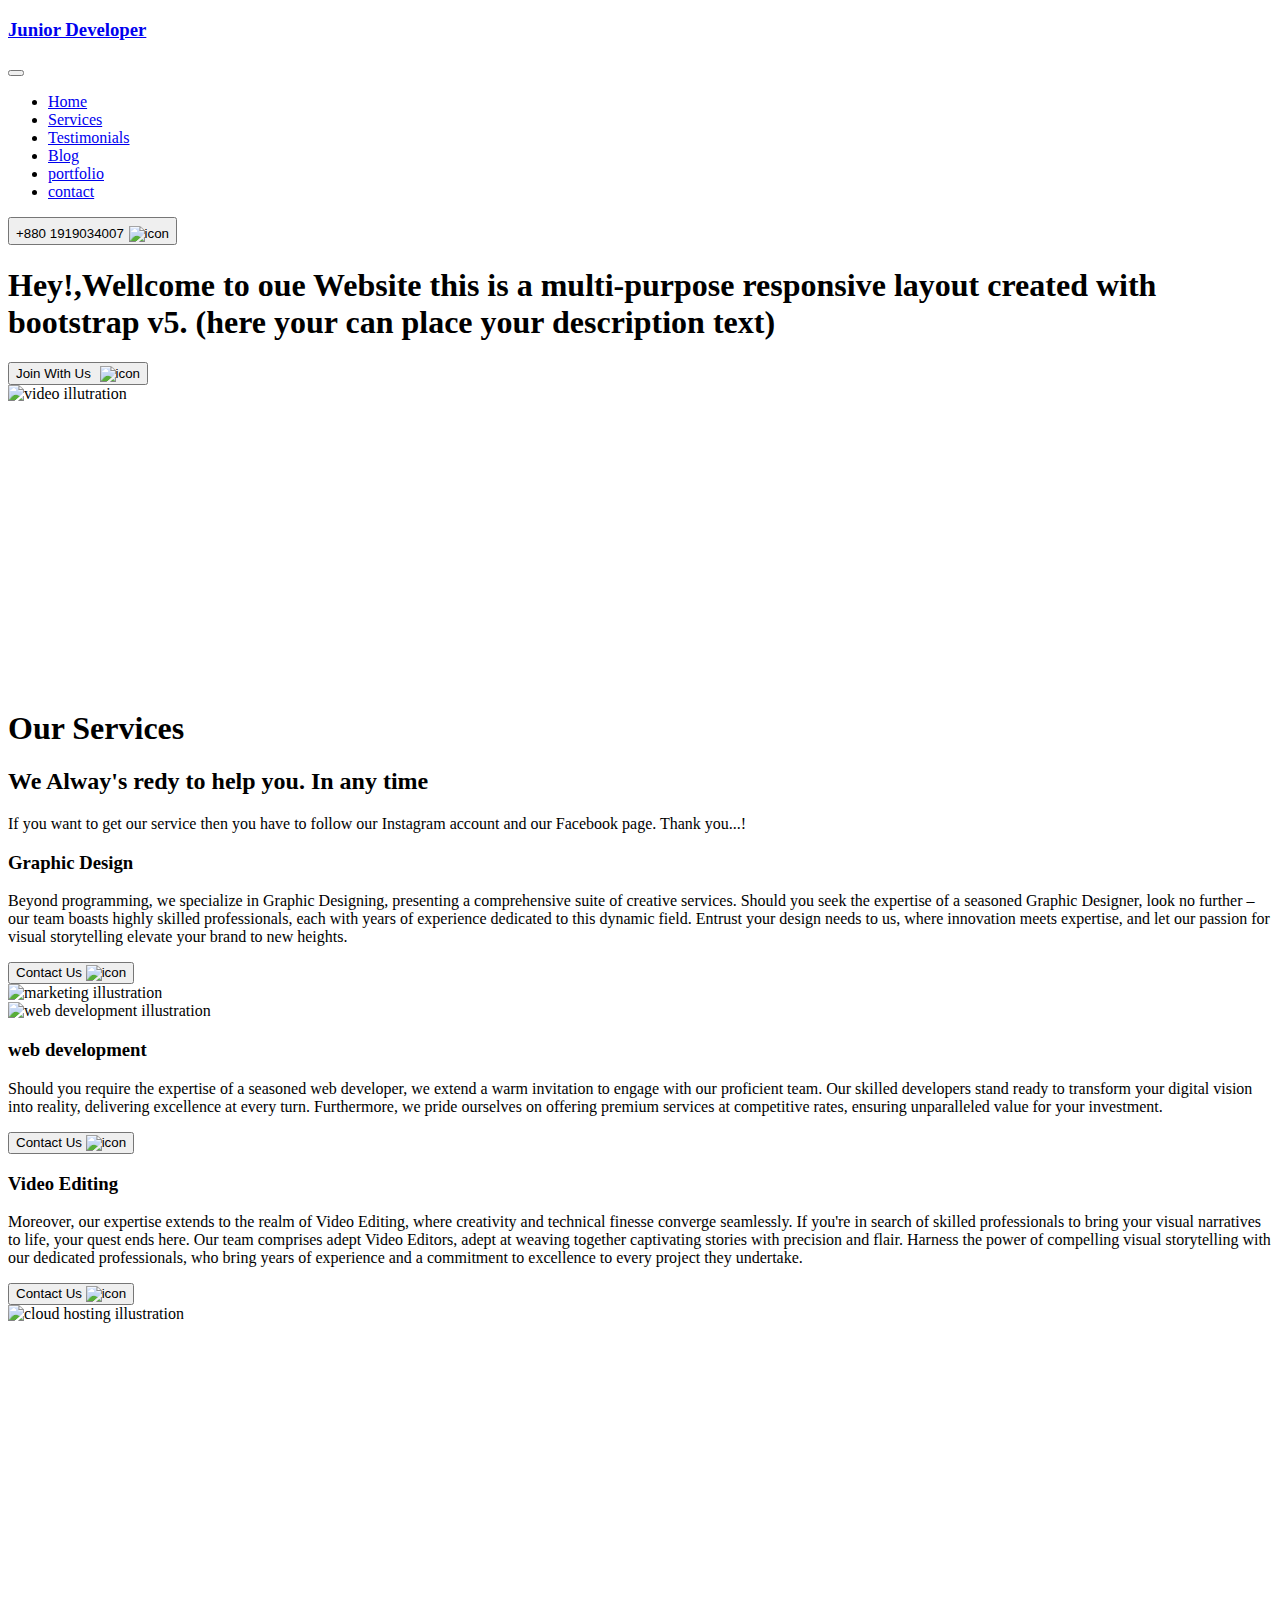
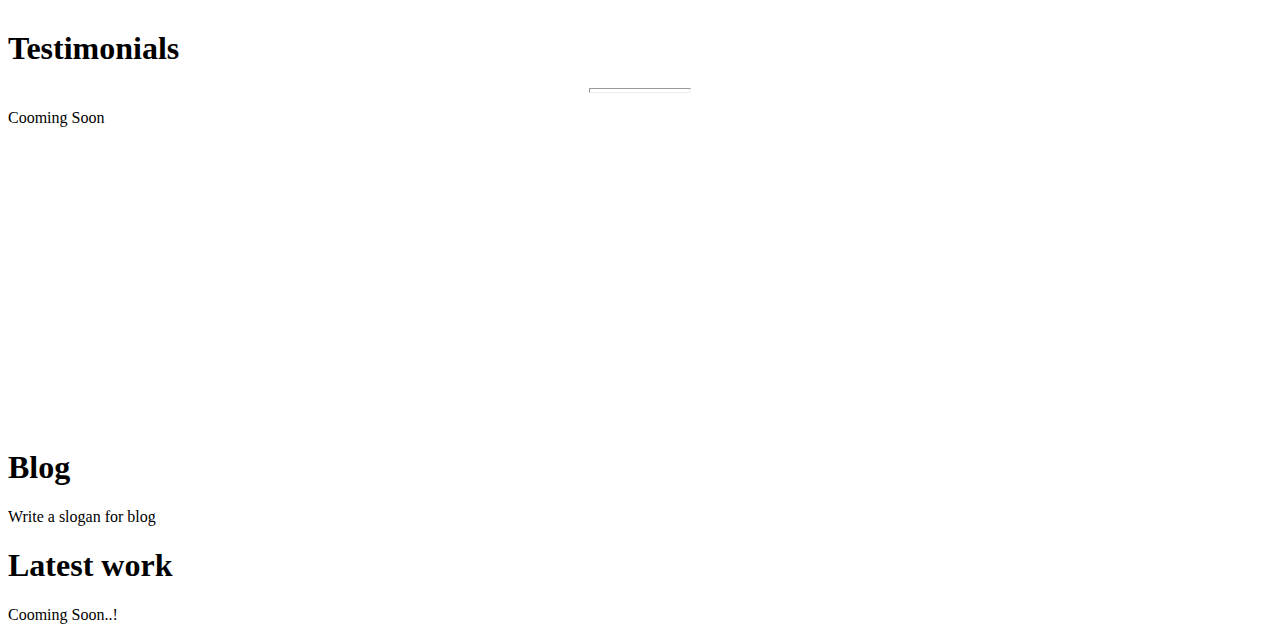
==== index.html @ 0f26d5fa "added index.html" ====
<!DOCTYPE html>
<html lang="en">
<head>
    <meta charset="UTF-8">
    <meta http-equiv="X-UA-Compatible" content="IE=edge">
    <meta name="viewport" content="width=device-width, initial-scale=1">
    <title>Junior Developer</title>
    <link rel="stylesheet" href="style.css">
</head>
<body>
<nav class="navbar navbar-expand-lg navbar-dark menu shadow fixed-top">
    <div class="container">
      <a class="navbar-brand" href="">
        <a class="navbar-brand" href="#">
          <h3>Junior Developer</h3>
      </a>
      
      </a>
      <button class="navbar-toggler" type="button" data-bs-toggle="collapse" data-bs-target="#navbarNav" aria-controls="navbarNav" aria-expanded="false" aria-label="Toggle navigation">
        <span class="navbar-toggler-icon"></span>
      </button>
      <div class="collapse navbar-collapse justify-content-end" id="navbarNav">
        <ul class="navbar-nav">
          <li class="nav-item"><a class="nav-link active" aria-current="page" href="index.html">Home</a></li>
          <li class="nav-item"><a class="nav-link" href="#services">Services</a></li>
          <li class="nav-item"><a class="nav-link" href="#testimonials">Testimonials</a></li>
          <li class="nav-item"><a class="nav-link" href="#blog">Blog</a></li>
          <li class="nav-item"><a class="nav-link" href="#portfolio">portfolio</a></li>
          <li class="nav-item"><a class="nav-link" href="contact.html">contact</a>
          </li>
        </ul>
        <button type="button" class="rounded-pill btn-rounded" onclick="window.location.href = 'tel:+8801919034007';">
          +880 1919034007
          <span>
              <img src="phone.png" alt="icon" style="width: 28px; height: 30px; margin-left: 1px; padding-top: 6px;">
          </span>
      </button>
      
        
      </div>
    </div>
  </nav>

<section id="home" class="intro-section">
  <div class="container">
    <div class="row align-items-center text-white">
      <!-- START THE CONTENT FOR THE INTRO  -->
      <div class="col-md-6 intros text-start">
        <h1 class="display-2">
          <span class="display-2--intro">Hey!,Wellcome to oue Website</span>
          <span class="display-2--description lh-base">
            this is a multi-purpose responsive layout created with bootstrap v5. 
            (here your can place your description text)
          </span>
        </h1>
        <button type="button" class="rounded-pill btn-rounded" onclick="window.open('https://www.facebook.com/groups/juniordev', '_blank');">Join With Us
          <span>
              <img src="right arrow.png" alt="icon" style="width: 20px; height: 40px; margin-left: 5px; padding-top: 1px;">
          </span>
      </button>
      
      

      </div>




      <!--Home Page Image -->
      <div class="col-md-6 intros text-end">
        
          <img src="intro-section-illustration.png" alt="video illutration" class="img-fluid">
          <a href="#" class="glightbox position-absolute top-50 start-50 translate-middle">
            <span>
              <i class="fas fa-play-circle"></i>
            </span>
          </a>
        </div>
      </div>
    </div>
    <!-- Home Image code end-->








    <!-- Home Under Image Design-->
    <svg xmlns="http://www.w3.org/2000/svg" viewBox="0 0 1440 320"><path fill="#ffffff" fill-opacity="1" d="M0,160L48,176C96,192,192,224,288,208C384,192,480,128,576,133.3C672,139,768,213,864,202.7C960,192,1056,96,1152,74.7C1248,53,1344,107,1392,133.3L1440,160L1440,320L1392,320C1344,320,1248,320,1152,320C1056,320,960,320,864,320C768,320,672,320,576,320C480,320,384,320,288,320C192,320,96,320,48,320L0,320Z"></path></svg>
  </section>
    <!-- Home Under Image Design close-->
  






  

<!--services start-->
<section id="services" class="services">
  <div class="container">
    <div class="row text-center">
      <h1 class="display-3 fw-bold">Our Services</h1>
      <div class="heading-line mb-1"></div>
    </div>







  <!-- START Service option first message codes  -->
    <div class="row pt-2 pb-2 mt-0 mb-3">
      <div class="col-md-6 border-right">
        <div class="bg-white p-3">
          <h2 class="fw-bold text-capitalize text-center">
            We Alway's redy to help you. In any time
          </h2>
        </div>
      </div>
      <div class="col-md-6">
        <div class="bg-white p-4 text-start">
          <p class="fw-light">
            If you want to get our service then you have to follow our Instagram account and our Facebook page. 
            Thank you...!
          </p>
        </div>
      </div>
    </div>
  </div>
  <!-- Colse Service option first message codes  -->







  
  <!-- START THE CONTENT FOR THE SERVICES  -->
  <div class="container">
    <!-- START THE MARKETING CONTENT  -->
    <div class="row">
      <div class="col-lg-6 col-md-6 col-sm-12 col-xs-12 services mt-4">
        <div class="services__content">
          <div class="icon d-block fas fa-paper-plane"></div>
          <h3 class="display-3--title mt-1">Graphic Design</h3>
          <p class="lh-lg">
            Beyond programming, we specialize in Graphic Designing, presenting a comprehensive suite of creative services. Should you seek the expertise of a seasoned Graphic Designer, look no further – our team boasts highly skilled professionals, each with years of experience dedicated to this dynamic field. Entrust your design needs to us, where innovation meets expertise, and let our passion for visual storytelling elevate your brand to new heights.
          </p>
          <button type="button" class="rounded-pill btn-rounded border-primary" onclick="window.open('https://www.facebook.com/itzkritiofc', '_blank');">Contact Us
            <span><i class="fas fa-arrow-right"></i></span>
            <span>
              <img src="fblogo-removebg-preview.png" alt="icon" style="width: 40px; height: 40px; margin-left: -0px; 
              padding-top: 0px;">
          </span>
        </button>
        
        </div>
      </div>
      <div class="col-lg-6 col-md-6 col-sm-12 col-xs-12 services mt-4 text-end">
        <div class="services__pic">
          <img src="service-1.jpg" alt="marketing illustration" class="img-fluid">
        </div>
      </div>
    </div>
    <!-- START THE WEB DEVELOPMENT CONTENT  -->
    <div class="row">
      <div class="col-lg-6 col-md-6 col-sm-12 col-xs-12 services mt-4 text-start">
        <div class="services__pic">
          <img src="service-2.jpg" alt="web development illustration" class="img-fluid">
        </div>
      </div>
      <div class="col-lg-6 col-md-6 col-sm-12 col-xs-12 services mt-4">
        <div class="services__content">
          <div class="icon d-block fas fa-code"></div>
          <h3 class="display-3--title mt-1">web development</h3>
          <p class="lh-lg">
            Should you require the expertise of a seasoned web developer, we extend a warm invitation to engage with our proficient team. Our skilled developers stand ready to transform your digital vision into reality, delivering excellence at every turn. Furthermore, we pride ourselves on offering premium services at competitive rates, ensuring unparalleled value for your investment.
          </p>
          <button type="button" class="rounded-pill btn-rounded border-primary" onclick="window.open('https://www.facebook.com/profile.php?id=100090420093597', '_blank');">Contact Us
            <span><i class="fas fa-arrow-right"></i></span>
            <span>
              <img src="fblogo-removebg-preview.png" alt="icon" style="width: 40px; height: 40px; margin-left: -0px; 
              padding-top: 0px;">
          </span>
        </button>
        </div>
      </div>
    </div>
    <!-- START THE CLOUD HOSTING CONTENT  -->
    <div class="row">
      <div class="col-lg-6 col-md-6 col-sm-12 col-xs-12 services mt-4">
        <div class="services__content">
          <div class="icon d-block fas fa-cloud-upload-alt"></div>
          <h3 class="display-3--title mt-1">Video Editing</h3>
          <p class="lh-lg">
            Moreover, our expertise extends to the realm of Video Editing, where creativity and technical finesse converge seamlessly. If you're in search of skilled professionals to bring your visual narratives to life, your quest ends here. Our team comprises adept Video Editors, adept at weaving together captivating stories with precision and flair. Harness the power of compelling visual storytelling with our dedicated professionals, who bring years of experience and a commitment to excellence to every project they undertake.
          </p>
          <button type="button" class="rounded-pill btn-rounded border-primary" onclick="window.open('https://www.facebook.com/itzkritiofc', '_blank');">Contact Us
            <span><i class="fas fa-arrow-right"></i></span>
            <span>
              <img src="fblogo-removebg-preview.png" alt="icon" style="width: 40px; height: 40px; margin-left: -0px; 
              padding-top: 0px;">
          </span>
        </button>
        
        </div>
      </div>
      <div class="col-lg-6 col-md-6 col-sm-12 col-xs-12 services mt-4 text-end">
        <div class="services__pic">
          <img src="service-3.png" alt="cloud hosting illustration" class="img-fluid">
        </div>
      </div>
    </div>
  </div>
</section>




<!-- testimonials start -->
<section id="testimonials" class="testimonials">
  <svg xmlns="http://www.w3.org/2000/svg" viewBox="0 0 1440 320"><path fill="#fff" fill-opacity="1" d="M0,96L48,128C96,160,192,224,288,213.3C384,203,480,117,576,117.3C672,117,768,203,864,202.7C960,203,1056,117,1152,117.3C1248,117,1344,203,1392,245.3L1440,288L1440,0L1392,0C1344,0,1248,0,1152,0C1056,0,960,0,864,0C768,0,672,0,576,0C480,0,384,0,288,0C192,0,96,0,48,0L0,0Z"></path></svg>
  <div class="container">
    <div class="row text-center text-white">
      <h1 class="display-3 fw-bold">Testimonials</h1>
      <hr style="width: 100px; height: 3px; " class="mx-auto">
      <p class="lead pt-1">Cooming Soon</p>
    </div>
  </div>     
<!-- testimonials closed -->






<!-- Blog Option start -->
<svg xmlns="http://www.w3.org/2000/svg" viewBox="0 0 1440 320"><path fill="#fff" fill-opacity="1" d="M0,96L48,128C96,160,192,224,288,213.3C384,203,480,117,576,117.3C672,117,768,203,864,202.7C960,203,1056,117,1152,117.3C1248,117,1344,203,1392,245.3L1440,288L1440,320L1392,320C1344,320,1248,320,1152,320C1056,320,960,320,864,320C768,320,672,320,576,320C480,320,384,320,288,320C192,320,96,320,48,320L0,320Z"></path></svg>
</section>

<section id="blog" class="blog">
  <div class="container">
    <div class="row text-center">
      <h1 class="display-3 fw-bold text-uppercase">Blog</h1>
      <div class="heading-line"></div>
      <p class="lead">Write a slogan for blog </p>
    </div>
  </div>
</section>


<!-- Blog Option End -->





<!-- portfolio Start -->
<section id="portfolio" class="portfolio">
  <div class="container">
    <div class="row text-center mt-5">
      <h1 class="display-3 fw-bold text-capitalize">Latest work</h1>
      <div class="heading-line"></div>
      <p class="lead">
        Cooming Soon..!
      </p>
    </div>
<!-- Portfolio closed -->







<!-- /////////////////////////////////////////////////////////////////////////////////////////////////////////
              START SECTION 8 - GET STARTED  
/////////////////////////////////////////////////////////////////////////////////////////////////////////-->

</body>
<script>
  // Wait for the DOM content to be fully loaded
  document.addEventListener("DOMContentLoaded", function() {
    // Select the navbar toggle button and the navbar menu
    const navbarToggle = document.querySelector('.navbar-toggler');
    const navbarMenu = document.querySelector('.navbar-collapse');

    // Add a click event listener to the navbar toggle button
    navbarToggle.addEventListener('click', function() {
      // Toggle the 'show' class on the navbar menu
      navbarMenu.classList.toggle('show');
    });
  });
</script>

</html>
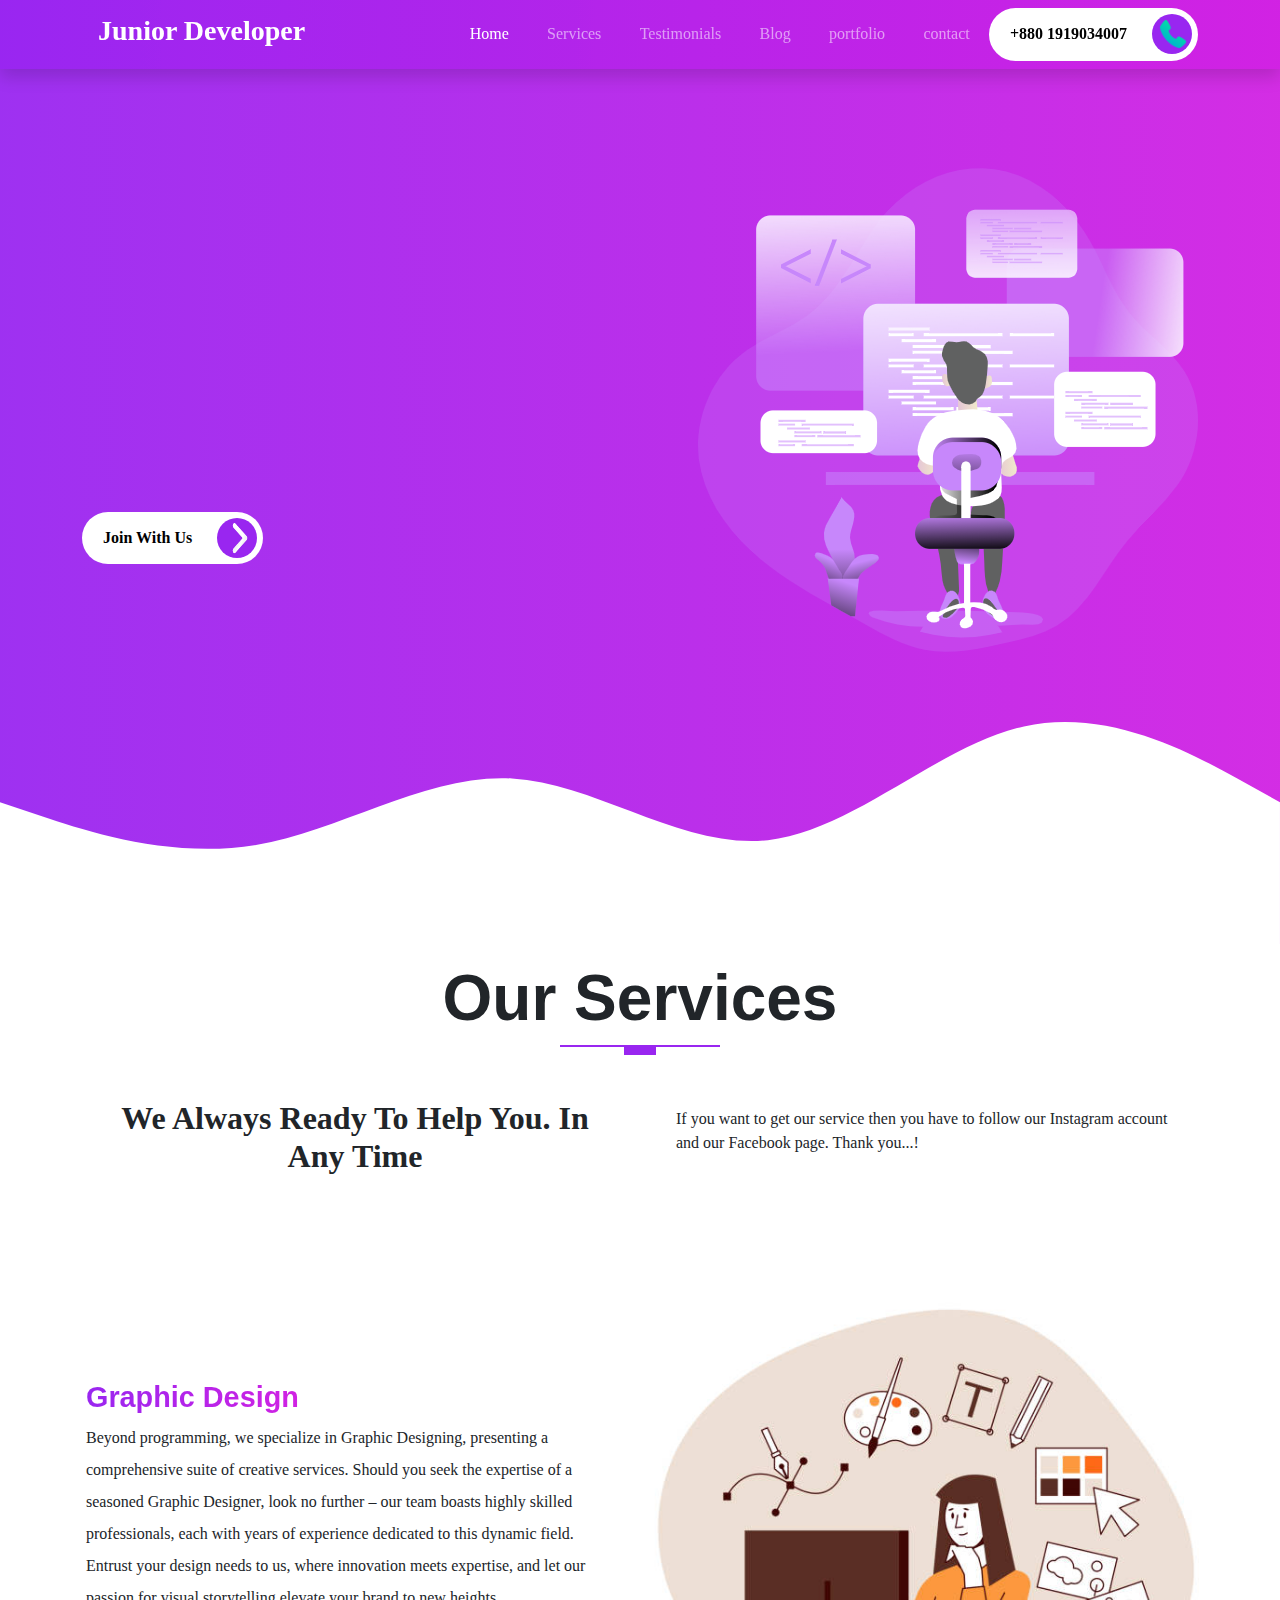
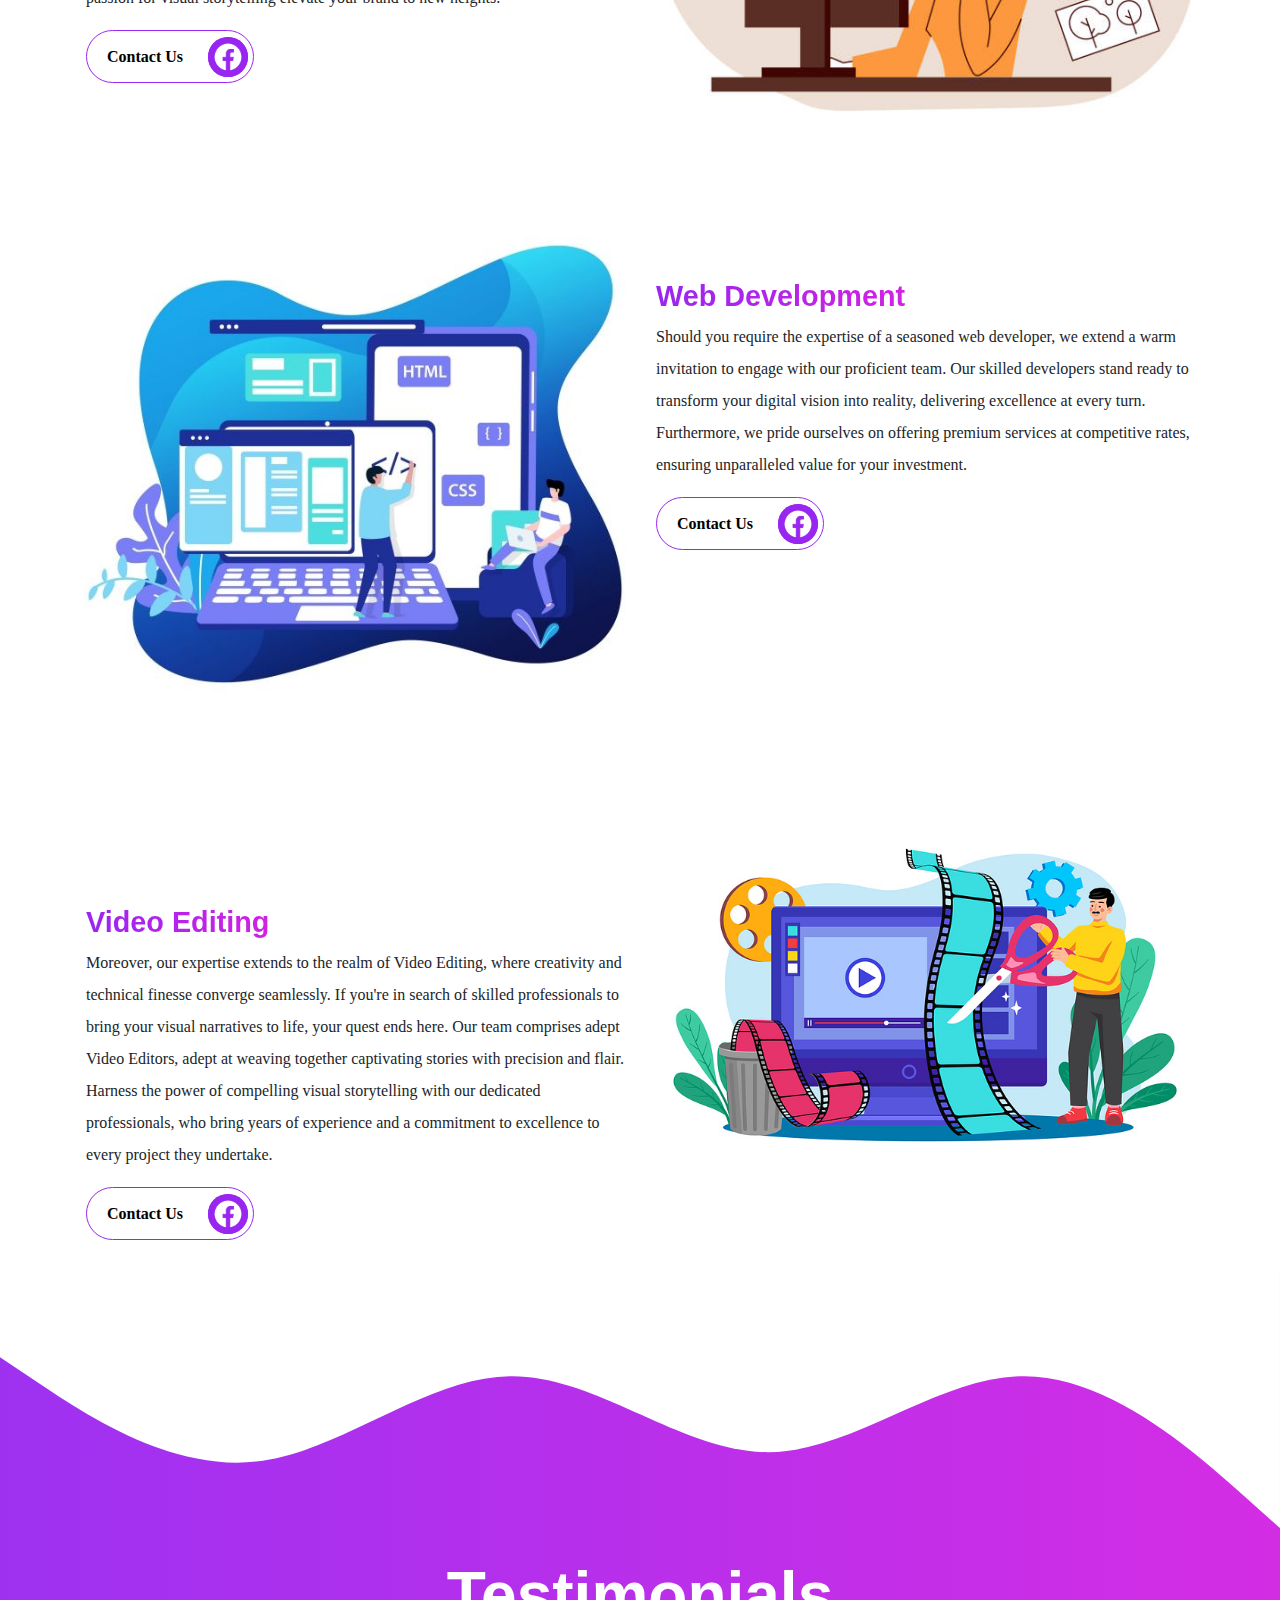
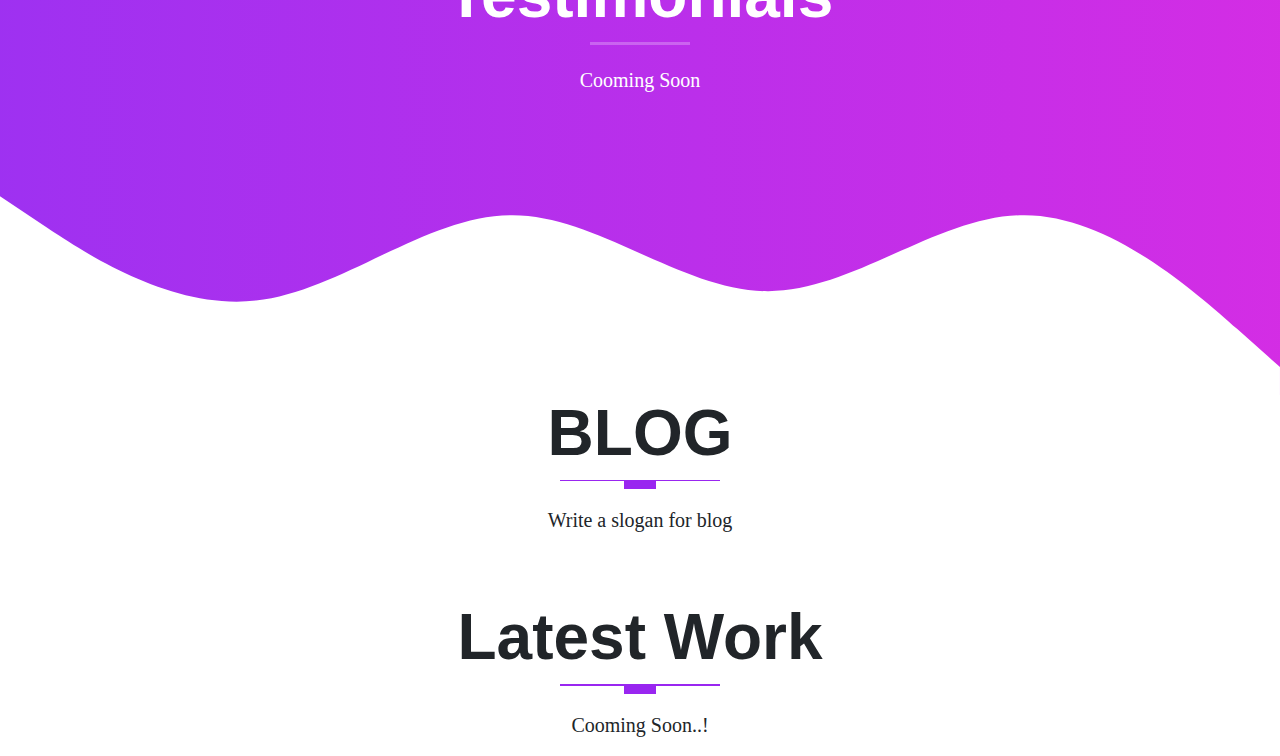
==== commit edc31228: "Update index.html" ====
--- a/index.html
+++ b/index.html
@@ -21,7 +21,7 @@
       </button>
       <div class="collapse navbar-collapse justify-content-end" id="navbarNav">
         <ul class="navbar-nav">
-          <li class="nav-item"><a class="nav-link active" aria-current="page" href="index.html">Home</a></li>
+          <li class="nav-item"><a class="nav-link active" aria-current="page" href="index.html#home">Home</a></li>
           <li class="nav-item"><a class="nav-link" href="#services">Services</a></li>
           <li class="nav-item"><a class="nav-link" href="#testimonials">Testimonials</a></li>
           <li class="nav-item"><a class="nav-link" href="#blog">Blog</a></li>
@@ -32,7 +32,7 @@
         <button type="button" class="rounded-pill btn-rounded" onclick="window.location.href = 'tel:+8801919034007';">
           +880 1919034007
           <span>
-              <img src="phone.png" alt="icon" style="width: 28px; height: 30px; margin-left: 1px; padding-top: 6px;">
+              <img src="phone.png" alt="icon" style="width: 28px; height: 30px; margin-left: 1px; padding-top: -5px; margin-top: 5px;">
           </span>
       </button>
       
@@ -46,21 +46,20 @@
     <div class="row align-items-center text-white">
       <!-- START THE CONTENT FOR THE INTRO  -->
       <div class="col-md-6 intros text-start">
-        <h1 class="display-2">
-          <span class="display-2--intro">Hey!,Wellcome to oue Website</span>
+        <h1 class="display-2" id="animated-text" style="opacity: 0; transform: translateY(20px); transition: opacity 0.5s ease, transform 0.5s ease;">
+          <span class="display-2--intro">Hey!, Welcome to our Website</span>
           <span class="display-2--description lh-base">
-            this is a multi-purpose responsive layout created with bootstrap v5. 
-            (here your can place your description text)
+            This is a multi-purpose responsive layout created with Bootstrap v5.
+            (here you can place your description text)
           </span>
         </h1>
-        <button type="button" class="rounded-pill btn-rounded" onclick="window.open('https://www.facebook.com/groups/juniordev', '_blank');">Join With Us
+        <button id="animated-button" type="button" class="rounded-pill btn-rounded" onclick="window.open('https://www.facebook.com/groups/juniordev', '_blank');">Join With Us
           <span>
               <img src="right arrow.png" alt="icon" style="width: 20px; height: 40px; margin-left: 5px; padding-top: 1px;">
           </span>
       </button>
       
       
-
       </div>
 
 
@@ -68,25 +67,17 @@
 
       <!--Home Page Image -->
       <div class="col-md-6 intros text-end">
-        
-          <img src="intro-section-illustration.png" alt="video illutration" class="img-fluid">
-          <a href="#" class="glightbox position-absolute top-50 start-50 translate-middle">
-            <span>
-              <i class="fas fa-play-circle"></i>
+        <img id="animated-image" src="intro-section-illustration.png" alt="video illustration" class="img-fluid">
+        <a href="#" class="glightbox position-absolute top-50 start-50 translate-middle">
+            <span>
+                <i class="fas fa-play-circle"></i>
             </span>
-          </a>
-        </div>
+        </a>
+    </div>
+    
       </div>
     </div>
     <!-- Home Image code end-->
-
-
-
-
-
-
-
-
     <!-- Home Under Image Design-->
     <svg xmlns="http://www.w3.org/2000/svg" viewBox="0 0 1440 320"><path fill="#ffffff" fill-opacity="1" d="M0,160L48,176C96,192,192,224,288,208C384,192,480,128,576,133.3C672,139,768,213,864,202.7C960,192,1056,96,1152,74.7C1248,53,1344,107,1392,133.3L1440,160L1440,320L1392,320C1344,320,1248,320,1152,320C1056,320,960,320,864,320C768,320,672,320,576,320C480,320,384,320,288,320C192,320,96,320,48,320L0,320Z"></path></svg>
   </section>
@@ -102,43 +93,36 @@
 
 <!--services start-->
 <section id="services" class="services">
-  <div class="container">
+  <div class="container" id="services-container">
     <div class="row text-center">
-      <h1 class="display-3 fw-bold">Our Services</h1>
-      <div class="heading-line mb-1"></div>
-    </div>
-
-
-
-
-
-
-
-  <!-- START Service option first message codes  -->
+        <h1 class="display-3 fw-bold">Our Services</h1>
+        <div class="heading-line mb-1"></div>
+    </div>
+
+    <!-- START Service option first message codes -->
     <div class="row pt-2 pb-2 mt-0 mb-3">
-      <div class="col-md-6 border-right">
-        <div class="bg-white p-3">
-          <h2 class="fw-bold text-capitalize text-center">
-            We Alway's redy to help you. In any time
-          </h2>
-        </div>
-      </div>
-      <div class="col-md-6">
-        <div class="bg-white p-4 text-start">
-          <p class="fw-light">
-            If you want to get our service then you have to follow our Instagram account and our Facebook page. 
-            Thank you...!
-          </p>
-        </div>
-      </div>
+        <div class="col-md-6 border-right">
+            <div class="bg-white p-3">
+                <h2 class="fw-bold text-capitalize text-center">
+                    We Always ready to help you. In any time
+                </h2>
+            </div>
+        </div>
+        <div class="col-md-6">
+            <div class="bg-white p-4 text-start">
+                <p class="fw-light">
+                    If you want to get our service then you have to follow our Instagram account and our Facebook page. 
+                    Thank you...!
+                </p>
+            </div>
+        </div>
     </div>
   </div>
+</section>
+
   <!-- Colse Service option first message codes  -->
 
-
-
-
-
+  
 
 
   
@@ -273,31 +257,7 @@
       </p>
     </div>
 <!-- Portfolio closed -->
-
-
-
-
-
-
-
-<!-- /////////////////////////////////////////////////////////////////////////////////////////////////////////
-              START SECTION 8 - GET STARTED  
-/////////////////////////////////////////////////////////////////////////////////////////////////////////-->
-
 </body>
-<script>
-  // Wait for the DOM content to be fully loaded
-  document.addEventListener("DOMContentLoaded", function() {
-    // Select the navbar toggle button and the navbar menu
-    const navbarToggle = document.querySelector('.navbar-toggler');
-    const navbarMenu = document.querySelector('.navbar-collapse');
-
-    // Add a click event listener to the navbar toggle button
-    navbarToggle.addEventListener('click', function() {
-      // Toggle the 'show' class on the navbar menu
-      navbarMenu.classList.toggle('show');
-    });
-  });
-</script>
+<script src="script.js"></script>
 
 </html>
--- a/style.css
+++ b/style.css
@@ -0,0 +1,10897 @@
+@charset "UTF-8";
+
+@keyframes pulse-border {
+  0% {
+    transform: scale(1);
+    opacity: 1;
+  }
+  100% {
+    transform: scale(1.5);
+    opacity: 0;
+  }
+}
+
+*,
+*::before,
+*::after {
+  box-sizing: border-box;
+}
+
+@media (prefers-reduced-motion: no-preference) {
+  :root {
+    scroll-behavior: smooth;
+  }
+}
+
+body {
+  margin: 0;
+  font-family: var(--bs-font-sans-serif);
+  font-size: 1rem;
+  font-weight: 400;
+  line-height: 1.5;
+  color: #212529;
+  background-color: #fff;
+  -webkit-text-size-adjust: 100%;
+  -webkit-tap-highlight-color: rgba(0, 0, 0, 0);
+}
+
+hr {
+  margin: 1rem 0;
+  color: inherit;
+  background-color: currentColor;
+  border: 0;
+  opacity: 0.25;
+}
+
+hr:not([size]) {
+  height: 1px;
+}
+
+h6, .h6, h5, .h5, h4, .h4, h3, .h3, h2, .h2, h1, .h1 {
+  margin-top: 0;
+  margin-bottom: 0.5rem;
+  font-weight: 600;
+  line-height: 1.2;
+}
+
+h1, .h1 {
+  font-size: calc(1.375rem + 1.5vw);
+}
+
+@media (min-width: 1200px) {
+  h1, .h1 {
+    font-size: 2.5rem;
+  }
+}
+
+h2, .h2 {
+  font-size: calc(1.325rem + 0.9vw);
+}
+
+@media (min-width: 1200px) {
+  h2, .h2 {
+    font-size: 2rem;
+  }
+}
+
+h3, .h3 {
+  font-size: calc(1.3rem + 0.6vw);
+}
+
+@media (min-width: 1200px) {
+  h3, .h3 {
+    font-size: 1.75rem;
+  }
+}
+
+h4, .h4 {
+  font-size: calc(1.275rem + 0.3vw);
+}
+
+@media (min-width: 1200px) {
+  h4, .h4 {
+    font-size: 1.5rem;
+  }
+}
+
+h5, .h5 {
+  font-size: 1.25rem;
+}
+
+h6, .h6 {
+  font-size: 1rem;
+}
+
+p {
+  margin-top: 0;
+  margin-bottom: 1rem;
+}
+
+abbr[title],
+abbr[data-bs-original-title] {
+  text-decoration: underline dotted;
+  cursor: help;
+  text-decoration-skip-ink: none;
+}
+
+address {
+  margin-bottom: 1rem;
+  font-style: normal;
+  line-height: inherit;
+}
+
+ol,
+ul {
+  padding-left: 2rem;
+}
+
+ol,
+ul,
+dl {
+  margin-top: 0;
+  margin-bottom: 1rem;
+}
+
+ol ol,
+ul ul,
+ol ul,
+ul ol {
+  margin-bottom: 0;
+}
+
+dt {
+  font-weight: 700;
+}
+
+dd {
+  margin-bottom: 0.5rem;
+  margin-left: 0;
+}
+
+blockquote {
+  margin: 0 0 1rem;
+}
+
+b,
+strong {
+  font-weight: bolder;
+}
+
+small, .small {
+  font-size: 0.875em;
+}
+
+mark, .mark {
+  padding: 0.2em;
+  background-color: #fcf8e3;
+}
+
+sub,
+sup {
+  position: relative;
+  font-size: 0.75em;
+  line-height: 0;
+  vertical-align: baseline;
+}
+
+sub {
+  bottom: -0.25em;
+}
+
+sup {
+  top: -0.5em;
+}
+
+a {
+  color: #9926f0;
+  text-decoration: underline;
+}
+a:hover {
+  color: #7a1ec0;
+}
+
+a:not([href]):not([class]), 
+a:not([href]):not([class]):hover {
+  color: inherit;
+  text-decoration: none;
+}
+
+pre,
+code,
+kbd,
+samp {
+  font-family: var(--bs-font-monospace);
+  font-size: 1em;
+  direction: ltr /* rtl:ignore */;
+  unicode-bidi: bidi-override;
+}
+
+pre {
+  display: block;
+  margin-top: 0;
+  margin-bottom: 1rem;
+  overflow: auto;
+  font-size: 0.875em;
+}
+pre code {
+  font-size: inherit;
+  color: inherit;
+  word-break: normal;
+}
+
+code {
+  font-size: 0.875em;
+  color: #d122e3;
+  word-wrap: break-word;
+}
+a > code {
+  color: inherit;
+}
+
+kbd {
+  padding: 0.2rem 0.4rem;
+  font-size: 0.875em;
+  color: #fff;
+  background-color: #212529;
+  border-radius: 0.2rem;
+}
+kbd kbd {
+  padding: 0;
+  font-size: 1em;
+  font-weight: 700;
+}
+
+figure {
+  margin: 0 0 1rem;
+}
+
+img,
+svg {
+  vertical-align: middle;
+}
+
+table {
+  caption-side: bottom;
+  border-collapse: collapse;
+}
+
+caption {
+  padding-top: 0.5rem;
+  padding-bottom: 0.5rem;
+  color: #6c757d;
+  text-align: left;
+}
+
+th {
+  text-align: inherit;
+  text-align: -webkit-match-parent;
+}
+
+thead,
+tbody,
+tfoot,
+tr,
+td,
+th {
+  border-color: inherit;
+  border-style: solid;
+  border-width: 0;
+}
+
+label {
+  display: inline-block;
+}
+
+
+
+
+button {
+  border-radius: 0;
+}
+
+button:focus:not(:focus-visible) {
+  outline: 0;
+}
+
+input,
+button,
+select,
+optgroup,
+textarea {
+  margin: 0;
+  font-family: inherit;
+  font-size: inherit;
+  line-height: inherit;
+}
+
+button,
+select {
+  text-transform: none;
+}
+
+[role=button] {
+  cursor: pointer;
+}
+
+select {
+  word-wrap: normal;
+}
+select:disabled {
+  opacity: 1;
+}
+
+[list]::-webkit-calendar-picker-indicator {
+  display: none;
+}
+
+button,
+[type=button],
+[type=reset],
+[type=submit] {
+  -webkit-appearance: button;
+}
+button:not(:disabled),
+[type=button]:not(:disabled),
+[type=reset]:not(:disabled),
+[type=submit]:not(:disabled) {
+  cursor: pointer;
+}
+
+::-moz-focus-inner {
+  padding: 0;
+  border-style: none;
+}
+
+textarea {
+  resize: vertical;
+}
+
+fieldset {
+  min-width: 0;
+  padding: 0;
+  margin: 0;
+  border: 0;
+}
+
+legend {
+  float: left;
+  width: 100%;
+  padding: 0;
+  margin-bottom: 0.5rem;
+  font-size: calc(1.275rem + 0.3vw);
+  line-height: inherit;
+}
+@media (min-width: 1200px) {
+  legend {
+    font-size: 1.5rem;
+  }
+}
+legend + * {
+  clear: left;
+}
+
+::-webkit-datetime-edit-fields-wrapper,
+::-webkit-datetime-edit-text,
+::-webkit-datetime-edit-minute,
+::-webkit-datetime-edit-hour-field,
+::-webkit-datetime-edit-day-field,
+::-webkit-datetime-edit-month-field,
+::-webkit-datetime-edit-year-field {
+  padding: 0;
+}
+
+::-webkit-inner-spin-button {
+  height: auto;
+}
+
+[type=search] {
+  outline-offset: -2px;
+  -webkit-appearance: textfield;
+}
+
+
+
+
+::-webkit-search-decoration {
+  -webkit-appearance: none;
+}
+
+::-webkit-color-swatch-wrapper {
+  padding: 0;
+}
+
+::file-selector-button {
+  font: inherit;
+}
+
+::-webkit-file-upload-button {
+  font: inherit;
+  -webkit-appearance: button;
+}
+
+output {
+  display: inline-block;
+}
+
+iframe {
+  border: 0;
+}
+
+summary {
+  display: list-item;
+  cursor: pointer;
+}
+
+progress {
+  vertical-align: baseline;
+}
+
+[hidden] {
+  display: none !important;
+}
+
+.lead {
+  font-size: 1.25rem;
+  font-weight: 300;
+}
+
+.display-1 {
+  font-size: calc(1.625rem + 4.5vw);
+  font-weight: 300;
+  line-height: 1.2;
+}
+@media (min-width: 1200px) {
+  .display-1 {
+    font-size: 5rem;
+  }
+}
+
+.display-2 {
+  font-size: calc(1.575rem + 3.9vw);
+  font-weight: 300;
+  line-height: 1.2;
+}
+@media (min-width: 1200px) {
+  .display-2 {
+    font-size: 4.5rem;
+  }
+}
+
+.display-3 {
+  font-size: calc(1.525rem + 3.3vw);
+  font-weight: 300;
+  line-height: 1.2;
+}
+@media (min-width: 1200px) {
+  .display-3 {
+    font-size: 4rem;
+  }
+}
+
+.display-4 {
+  font-size: calc(1.475rem + 2.7vw);
+  font-weight: 300;
+  line-height: 1.2;
+}
+@media (min-width: 1200px) {
+  .display-4 {
+    font-size: 3.5rem;
+  }
+}
+
+.display-5 {
+  font-size: calc(1.425rem + 2.1vw);
+  font-weight: 300;
+  line-height: 1.2;
+}
+@media (min-width: 1200px) {
+  .display-5 {
+    font-size: 3rem;
+  }
+}
+
+.display-6 {
+  font-size: calc(1.375rem + 1.5vw);
+  font-weight: 300;
+  line-height: 1.2;
+}
+@media (min-width: 1200px) {
+  .display-6 {
+    font-size: 2.5rem;
+  }
+}
+
+
+
+
+
+.list-unstyled {
+  padding-left: 0;
+  list-style: none;
+}
+
+.list-inline {
+  padding-left: 0;
+  list-style: none;
+}
+
+.list-inline-item {
+  display: inline-block;
+}
+.list-inline-item:not(:last-child) {
+  margin-right: 0.5rem;
+}
+
+.initialism {
+  font-size: 0.875em;
+  text-transform: uppercase;
+}
+
+.blockquote {
+  margin-bottom: 1rem;
+  font-size: 1.25rem;
+}
+.blockquote > :last-child {
+  margin-bottom: 0;
+}
+
+.blockquote-footer {
+  margin-top: -1rem;
+  margin-bottom: 1rem;
+  font-size: 0.875em;
+  color: #6c757d;
+}
+.blockquote-footer::before {
+  content: "— ";
+}
+
+.img-fluid {
+  max-width: 100%;
+  height: auto;
+}
+
+.img-thumbnail {
+  padding: 0.25rem;
+  background-color: #fff;
+  border: 1px solid #dee2e6;
+  border-radius: 0.25rem;
+  max-width: 100%;
+  height: auto;
+}
+
+.figure {
+  display: inline-block;
+}
+
+.figure-img {
+  margin-bottom: 0.5rem;
+  line-height: 1;
+}
+
+.figure-caption {
+  font-size: 0.875em;
+  color: #6c757d;
+}
+
+.container,
+.container-fluid,
+.container-xxl,
+.container-xl,
+.container-lg,
+.container-md,
+.container-sm {
+  width: 100%;
+  padding-right: var(--bs-gutter-x, 0.75rem);
+  padding-left: var(--bs-gutter-x, 0.75rem);
+  margin-right: auto;
+  margin-left: auto;
+}
+
+@media (min-width: 576px) {
+  .container-sm, .container {
+    max-width: 540px;
+  }
+}
+@media (min-width: 768px) {
+  .container-md, .container-sm, .container {
+    max-width: 720px;
+  }
+}
+@media (min-width: 992px) {
+  .container-lg, .container-md, .container-sm, .container {
+    max-width: 960px;
+  }
+}
+@media (min-width: 1200px) {
+  .container-xl, .container-lg, .container-md, .container-sm, .container {
+    max-width: 1140px;
+  }
+}
+@media (min-width: 1400px) {
+  .container-xxl, .container-xl, .container-lg, .container-md, .container-sm, .container {
+    max-width: 1320px;
+  }
+}
+.row {
+  --bs-gutter-x: 1.5rem;
+  --bs-gutter-y: 0;
+  display: flex;
+  flex-wrap: wrap;
+  margin-top: calc(var(--bs-gutter-y) * -1);
+  margin-right: calc(var(--bs-gutter-x) * -.5);
+  margin-left: calc(var(--bs-gutter-x) * -.5);
+}
+.row > * {
+  flex-shrink: 0;
+  width: 100%;
+  max-width: 100%;
+  padding-right: calc(var(--bs-gutter-x) * .5);
+  padding-left: calc(var(--bs-gutter-x) * .5);
+  margin-top: var(--bs-gutter-y);
+}
+
+.col {
+  flex: 1 0 0%;
+}
+
+.row-cols-auto > * {
+  flex: 0 0 auto;
+  width: auto;
+}
+
+.row-cols-1 > * {
+  flex: 0 0 auto;
+  width: 100%;
+}
+
+.row-cols-2 > * {
+  flex: 0 0 auto;
+  width: 50%;
+}
+
+.row-cols-3 > * {
+  flex: 0 0 auto;
+  width: 33.3333333333%;
+}
+
+.row-cols-4 > * {
+  flex: 0 0 auto;
+  width: 25%;
+}
+
+.row-cols-5 > * {
+  flex: 0 0 auto;
+  width: 20%;
+}
+
+.row-cols-6 > * {
+  flex: 0 0 auto;
+  width: 16.6666666667%;
+}
+
+@media (min-width: 576px) {
+  .col-sm {
+    flex: 1 0 0%;
+  }
+
+  .row-cols-sm-auto > * {
+    flex: 0 0 auto;
+    width: auto;
+  }
+
+  .row-cols-sm-1 > * {
+    flex: 0 0 auto;
+    width: 100%;
+  }
+
+  .row-cols-sm-2 > * {
+    flex: 0 0 auto;
+    width: 50%;
+  }
+
+  .row-cols-sm-3 > * {
+    flex: 0 0 auto;
+    width: 33.3333333333%;
+  }
+
+  .row-cols-sm-4 > * {
+    flex: 0 0 auto;
+    width: 25%;
+  }
+
+  .row-cols-sm-5 > * {
+    flex: 0 0 auto;
+    width: 20%;
+  }
+
+  .row-cols-sm-6 > * {
+    flex: 0 0 auto;
+    width: 16.6666666667%;
+  }
+}
+@media (min-width: 768px) {
+  .col-md {
+    flex: 1 0 0%;
+  }
+
+  .row-cols-md-auto > * {
+    flex: 0 0 auto;
+    width: auto;
+  }
+
+  .row-cols-md-1 > * {
+    flex: 0 0 auto;
+    width: 100%;
+  }
+
+  .row-cols-md-2 > * {
+    flex: 0 0 auto;
+    width: 50%;
+  }
+
+  .row-cols-md-3 > * {
+    flex: 0 0 auto;
+    width: 33.3333333333%;
+  }
+
+  .row-cols-md-4 > * {
+    flex: 0 0 auto;
+    width: 25%;
+  }
+
+  .row-cols-md-5 > * {
+    flex: 0 0 auto;
+    width: 20%;
+  }
+
+  .row-cols-md-6 > * {
+    flex: 0 0 auto;
+    width: 16.6666666667%;
+  }
+}
+@media (min-width: 992px) {
+  .col-lg {
+    flex: 1 0 0%;
+  }
+
+  .row-cols-lg-auto > * {
+    flex: 0 0 auto;
+    width: auto;
+  }
+
+  .row-cols-lg-1 > * {
+    flex: 0 0 auto;
+    width: 100%;
+  }
+
+  .row-cols-lg-2 > * {
+    flex: 0 0 auto;
+    width: 50%;
+  }
+
+  .row-cols-lg-3 > * {
+    flex: 0 0 auto;
+    width: 33.3333333333%;
+  }
+
+  .row-cols-lg-4 > * {
+    flex: 0 0 auto;
+    width: 25%;
+  }
+
+  .row-cols-lg-5 > * {
+    flex: 0 0 auto;
+    width: 20%;
+  }
+
+  .row-cols-lg-6 > * {
+    flex: 0 0 auto;
+    width: 16.6666666667%;
+  }
+}
+@media (min-width: 1200px) {
+  .col-xl {
+    flex: 1 0 0%;
+  }
+
+  .row-cols-xl-auto > * {
+    flex: 0 0 auto;
+    width: auto;
+  }
+
+  .row-cols-xl-1 > * {
+    flex: 0 0 auto;
+    width: 100%;
+  }
+
+  .row-cols-xl-2 > * {
+    flex: 0 0 auto;
+    width: 50%;
+  }
+
+  .row-cols-xl-3 > * {
+    flex: 0 0 auto;
+    width: 33.3333333333%;
+  }
+
+  .row-cols-xl-4 > * {
+    flex: 0 0 auto;
+    width: 25%;
+  }
+
+  .row-cols-xl-5 > * {
+    flex: 0 0 auto;
+    width: 20%;
+  }
+
+  .row-cols-xl-6 > * {
+    flex: 0 0 auto;
+    width: 16.6666666667%;
+  }
+}
+@media (min-width: 1400px) {
+  .col-xxl {
+    flex: 1 0 0%;
+  }
+
+  .row-cols-xxl-auto > * {
+    flex: 0 0 auto;
+    width: auto;
+  }
+
+  .row-cols-xxl-1 > * {
+    flex: 0 0 auto;
+    width: 100%;
+  }
+
+  .row-cols-xxl-2 > * {
+    flex: 0 0 auto;
+    width: 50%;
+  }
+
+  .row-cols-xxl-3 > * {
+    flex: 0 0 auto;
+    width: 33.3333333333%;
+  }
+
+  .row-cols-xxl-4 > * {
+    flex: 0 0 auto;
+    width: 25%;
+  }
+
+  .row-cols-xxl-5 > * {
+    flex: 0 0 auto;
+    width: 20%;
+  }
+
+  .row-cols-xxl-6 > * {
+    flex: 0 0 auto;
+    width: 16.6666666667%;
+  }
+}
+.col-auto {
+  flex: 0 0 auto;
+  width: auto;
+}
+
+.col-1 {
+  flex: 0 0 auto;
+  width: 8.33333333%;
+}
+
+.col-2 {
+  flex: 0 0 auto;
+  width: 16.66666667%;
+}
+
+.col-3 {
+  flex: 0 0 auto;
+  width: 25%;
+}
+
+.col-4 {
+  flex: 0 0 auto;
+  width: 33.33333333%;
+}
+
+.col-5 {
+  flex: 0 0 auto;
+  width: 41.66666667%;
+}
+
+.col-6 {
+  flex: 0 0 auto;
+  width: 50%;
+}
+
+.col-7 {
+  flex: 0 0 auto;
+  width: 58.33333333%;
+}
+
+.col-8 {
+  flex: 0 0 auto;
+  width: 66.66666667%;
+}
+
+.col-9 {
+  flex: 0 0 auto;
+  width: 75%;
+}
+
+.col-10 {
+  flex: 0 0 auto;
+  width: 83.33333333%;
+}
+
+.col-11 {
+  flex: 0 0 auto;
+  width: 91.66666667%;
+}
+
+.col-12 {
+  flex: 0 0 auto;
+  width: 100%;
+}
+
+.offset-1 {
+  margin-left: 8.33333333%;
+}
+
+.offset-2 {
+  margin-left: 16.66666667%;
+}
+
+.offset-3 {
+  margin-left: 25%;
+}
+
+.offset-4 {
+  margin-left: 33.33333333%;
+}
+
+.offset-5 {
+  margin-left: 41.66666667%;
+}
+
+.offset-6 {
+  margin-left: 50%;
+}
+
+.offset-7 {
+  margin-left: 58.33333333%;
+}
+
+.offset-8 {
+  margin-left: 66.66666667%;
+}
+
+.offset-9 {
+  margin-left: 75%;
+}
+
+.offset-10 {
+  margin-left: 83.33333333%;
+}
+
+.offset-11 {
+  margin-left: 91.66666667%;
+}
+
+.g-0,
+.gx-0 {
+  --bs-gutter-x: 0;
+}
+
+.g-0,
+.gy-0 {
+  --bs-gutter-y: 0;
+}
+
+.g-1,
+.gx-1 {
+  --bs-gutter-x: 0.25rem;
+}
+
+.g-1,
+.gy-1 {
+  --bs-gutter-y: 0.25rem;
+}
+
+.g-2,
+.gx-2 {
+  --bs-gutter-x: 0.5rem;
+}
+
+.g-2,
+.gy-2 {
+  --bs-gutter-y: 0.5rem;
+}
+
+.g-3,
+.gx-3 {
+  --bs-gutter-x: 1rem;
+}
+
+.g-3,
+.gy-3 {
+  --bs-gutter-y: 1rem;
+}
+
+.g-4,
+.gx-4 {
+  --bs-gutter-x: 1.5rem;
+}
+
+.g-4,
+.gy-4 {
+  --bs-gutter-y: 1.5rem;
+}
+
+.g-5,
+.gx-5 {
+  --bs-gutter-x: 3rem;
+}
+
+.g-5,
+.gy-5 {
+  --bs-gutter-y: 3rem;
+}
+
+@media (min-width: 576px) {
+  .col-sm-auto {
+    flex: 0 0 auto;
+    width: auto;
+  }
+
+  .col-sm-1 {
+    flex: 0 0 auto;
+    width: 8.33333333%;
+  }
+
+  .col-sm-2 {
+    flex: 0 0 auto;
+    width: 16.66666667%;
+  }
+
+  .col-sm-3 {
+    flex: 0 0 auto;
+    width: 25%;
+  }
+
+  .col-sm-4 {
+    flex: 0 0 auto;
+    width: 33.33333333%;
+  }
+
+  .col-sm-5 {
+    flex: 0 0 auto;
+    width: 41.66666667%;
+  }
+
+  .col-sm-6 {
+    flex: 0 0 auto;
+    width: 50%;
+  }
+
+  .col-sm-7 {
+    flex: 0 0 auto;
+    width: 58.33333333%;
+  }
+
+  .col-sm-8 {
+    flex: 0 0 auto;
+    width: 66.66666667%;
+  }
+
+  .col-sm-9 {
+    flex: 0 0 auto;
+    width: 75%;
+  }
+
+  .col-sm-10 {
+    flex: 0 0 auto;
+    width: 83.33333333%;
+  }
+
+  .col-sm-11 {
+    flex: 0 0 auto;
+    width: 91.66666667%;
+  }
+
+  .col-sm-12 {
+    flex: 0 0 auto;
+    width: 100%;
+  }
+
+  .offset-sm-0 {
+    margin-left: 0;
+  }
+
+  .offset-sm-1 {
+    margin-left: 8.33333333%;
+  }
+
+  .offset-sm-2 {
+    margin-left: 16.66666667%;
+  }
+
+  .offset-sm-3 {
+    margin-left: 25%;
+  }
+
+  .offset-sm-4 {
+    margin-left: 33.33333333%;
+  }
+
+  .offset-sm-5 {
+    margin-left: 41.66666667%;
+  }
+
+  .offset-sm-6 {
+    margin-left: 50%;
+  }
+
+  .offset-sm-7 {
+    margin-left: 58.33333333%;
+  }
+
+  .offset-sm-8 {
+    margin-left: 66.66666667%;
+  }
+
+  .offset-sm-9 {
+    margin-left: 75%;
+  }
+
+  .offset-sm-10 {
+    margin-left: 83.33333333%;
+  }
+
+  .offset-sm-11 {
+    margin-left: 91.66666667%;
+  }
+
+  .g-sm-0,
+.gx-sm-0 {
+    --bs-gutter-x: 0;
+  }
+
+  .g-sm-0,
+.gy-sm-0 {
+    --bs-gutter-y: 0;
+  }
+
+  .g-sm-1,
+.gx-sm-1 {
+    --bs-gutter-x: 0.25rem;
+  }
+
+  .g-sm-1,
+.gy-sm-1 {
+    --bs-gutter-y: 0.25rem;
+  }
+
+  .g-sm-2,
+.gx-sm-2 {
+    --bs-gutter-x: 0.5rem;
+  }
+
+  .g-sm-2,
+.gy-sm-2 {
+    --bs-gutter-y: 0.5rem;
+  }
+
+  .g-sm-3,
+.gx-sm-3 {
+    --bs-gutter-x: 1rem;
+  }
+
+  .g-sm-3,
+.gy-sm-3 {
+    --bs-gutter-y: 1rem;
+  }
+
+  .g-sm-4,
+.gx-sm-4 {
+    --bs-gutter-x: 1.5rem;
+  }
+
+  .g-sm-4,
+.gy-sm-4 {
+    --bs-gutter-y: 1.5rem;
+  }
+
+  .g-sm-5,
+.gx-sm-5 {
+    --bs-gutter-x: 3rem;
+  }
+
+  .g-sm-5,
+.gy-sm-5 {
+    --bs-gutter-y: 3rem;
+  }
+}
+@media (min-width: 768px) {
+  .col-md-auto {
+    flex: 0 0 auto;
+    width: auto;
+  }
+
+  .col-md-1 {
+    flex: 0 0 auto;
+    width: 8.33333333%;
+  }
+
+  .col-md-2 {
+    flex: 0 0 auto;
+    width: 16.66666667%;
+  }
+
+  .col-md-3 {
+    flex: 0 0 auto;
+    width: 25%;
+  }
+
+  .col-md-4 {
+    flex: 0 0 auto;
+    width: 33.33333333%;
+  }
+
+  .col-md-5 {
+    flex: 0 0 auto;
+    width: 41.66666667%;
+  }
+
+  .col-md-6 {
+    flex: 0 0 auto;
+    width: 50%;
+  }
+
+  .col-md-7 {
+    flex: 0 0 auto;
+    width: 58.33333333%;
+  }
+
+  .col-md-8 {
+    flex: 0 0 auto;
+    width: 66.66666667%;
+  }
+
+  .col-md-9 {
+    flex: 0 0 auto;
+    width: 75%;
+  }
+
+  .col-md-10 {
+    flex: 0 0 auto;
+    width: 83.33333333%;
+  }
+
+  .col-md-11 {
+    flex: 0 0 auto;
+    width: 91.66666667%;
+  }
+
+  .col-md-12 {
+    flex: 0 0 auto;
+    width: 100%;
+  }
+
+  .offset-md-0 {
+    margin-left: 0;
+  }
+
+  .offset-md-1 {
+    margin-left: 8.33333333%;
+  }
+
+  .offset-md-2 {
+    margin-left: 16.66666667%;
+  }
+
+  .offset-md-3 {
+    margin-left: 25%;
+  }
+
+  .offset-md-4 {
+    margin-left: 33.33333333%;
+  }
+
+  .offset-md-5 {
+    margin-left: 41.66666667%;
+  }
+
+  .offset-md-6 {
+    margin-left: 50%;
+  }
+
+  .offset-md-7 {
+    margin-left: 58.33333333%;
+  }
+
+  .offset-md-8 {
+    margin-left: 66.66666667%;
+  }
+
+  .offset-md-9 {
+    margin-left: 75%;
+  }
+
+  .offset-md-10 {
+    margin-left: 83.33333333%;
+  }
+
+  .offset-md-11 {
+    margin-left: 91.66666667%;
+  }
+
+  .g-md-0,
+.gx-md-0 {
+    --bs-gutter-x: 0;
+  }
+
+  .g-md-0,
+.gy-md-0 {
+    --bs-gutter-y: 0;
+  }
+
+  .g-md-1,
+.gx-md-1 {
+    --bs-gutter-x: 0.25rem;
+  }
+
+  .g-md-1,
+.gy-md-1 {
+    --bs-gutter-y: 0.25rem;
+  }
+
+  .g-md-2,
+.gx-md-2 {
+    --bs-gutter-x: 0.5rem;
+  }
+
+  .g-md-2,
+.gy-md-2 {
+    --bs-gutter-y: 0.5rem;
+  }
+
+  .g-md-3,
+.gx-md-3 {
+    --bs-gutter-x: 1rem;
+  }
+
+  .g-md-3,
+.gy-md-3 {
+    --bs-gutter-y: 1rem;
+  }
+
+  .g-md-4,
+.gx-md-4 {
+    --bs-gutter-x: 1.5rem;
+  }
+
+  .g-md-4,
+.gy-md-4 {
+    --bs-gutter-y: 1.5rem;
+  }
+
+  .g-md-5,
+.gx-md-5 {
+    --bs-gutter-x: 3rem;
+  }
+
+  .g-md-5,
+.gy-md-5 {
+    --bs-gutter-y: 3rem;
+  }
+}
+@media (min-width: 992px) {
+  .col-lg-auto {
+    flex: 0 0 auto;
+    width: auto;
+  }
+
+  .col-lg-1 {
+    flex: 0 0 auto;
+    width: 8.33333333%;
+  }
+
+  .col-lg-2 {
+    flex: 0 0 auto;
+    width: 16.66666667%;
+  }
+
+  .col-lg-3 {
+    flex: 0 0 auto;
+    width: 25%;
+  }
+
+  .col-lg-4 {
+    flex: 0 0 auto;
+    width: 33.33333333%;
+  }
+
+  .col-lg-5 {
+    flex: 0 0 auto;
+    width: 41.66666667%;
+  }
+
+  .col-lg-6 {
+    flex: 0 0 auto;
+    width: 50%;
+  }
+
+  .col-lg-7 {
+    flex: 0 0 auto;
+    width: 58.33333333%;
+  }
+
+  .col-lg-8 {
+    flex: 0 0 auto;
+    width: 66.66666667%;
+  }
+
+  .col-lg-9 {
+    flex: 0 0 auto;
+    width: 75%;
+  }
+
+  .col-lg-10 {
+    flex: 0 0 auto;
+    width: 83.33333333%;
+  }
+
+  .col-lg-11 {
+    flex: 0 0 auto;
+    width: 91.66666667%;
+  }
+
+  .col-lg-12 {
+    flex: 0 0 auto;
+    width: 100%;
+  }
+
+  .offset-lg-0 {
+    margin-left: 0;
+  }
+
+  .offset-lg-1 {
+    margin-left: 8.33333333%;
+  }
+
+  .offset-lg-2 {
+    margin-left: 16.66666667%;
+  }
+
+  .offset-lg-3 {
+    margin-left: 25%;
+  }
+
+  .offset-lg-4 {
+    margin-left: 33.33333333%;
+  }
+
+  .offset-lg-5 {
+    margin-left: 41.66666667%;
+  }
+
+  .offset-lg-6 {
+    margin-left: 50%;
+  }
+
+  .offset-lg-7 {
+    margin-left: 58.33333333%;
+  }
+
+  .offset-lg-8 {
+    margin-left: 66.66666667%;
+  }
+
+  .offset-lg-9 {
+    margin-left: 75%;
+  }
+
+  .offset-lg-10 {
+    margin-left: 83.33333333%;
+  }
+
+  .offset-lg-11 {
+    margin-left: 91.66666667%;
+  }
+
+  .g-lg-0,
+.gx-lg-0 {
+    --bs-gutter-x: 0;
+  }
+
+  .g-lg-0,
+.gy-lg-0 {
+    --bs-gutter-y: 0;
+  }
+
+  .g-lg-1,
+.gx-lg-1 {
+    --bs-gutter-x: 0.25rem;
+  }
+
+  .g-lg-1,
+.gy-lg-1 {
+    --bs-gutter-y: 0.25rem;
+  }
+
+  .g-lg-2,
+.gx-lg-2 {
+    --bs-gutter-x: 0.5rem;
+  }
+
+  .g-lg-2,
+.gy-lg-2 {
+    --bs-gutter-y: 0.5rem;
+  }
+
+  .g-lg-3,
+.gx-lg-3 {
+    --bs-gutter-x: 1rem;
+  }
+
+  .g-lg-3,
+.gy-lg-3 {
+    --bs-gutter-y: 1rem;
+  }
+
+  .g-lg-4,
+.gx-lg-4 {
+    --bs-gutter-x: 1.5rem;
+  }
+
+  .g-lg-4,
+.gy-lg-4 {
+    --bs-gutter-y: 1.5rem;
+  }
+
+  .g-lg-5,
+.gx-lg-5 {
+    --bs-gutter-x: 3rem;
+  }
+
+  .g-lg-5,
+.gy-lg-5 {
+    --bs-gutter-y: 3rem;
+  }
+}
+@media (min-width: 1200px) {
+  .col-xl-auto {
+    flex: 0 0 auto;
+    width: auto;
+  }
+
+  .col-xl-1 {
+    flex: 0 0 auto;
+    width: 8.33333333%;
+  }
+
+  .col-xl-2 {
+    flex: 0 0 auto;
+    width: 16.66666667%;
+  }
+
+  .col-xl-3 {
+    flex: 0 0 auto;
+    width: 25%;
+  }
+
+  .col-xl-4 {
+    flex: 0 0 auto;
+    width: 33.33333333%;
+  }
+
+  .col-xl-5 {
+    flex: 0 0 auto;
+    width: 41.66666667%;
+  }
+
+  .col-xl-6 {
+    flex: 0 0 auto;
+    width: 50%;
+  }
+
+  .col-xl-7 {
+    flex: 0 0 auto;
+    width: 58.33333333%;
+  }
+
+  .col-xl-8 {
+    flex: 0 0 auto;
+    width: 66.66666667%;
+  }
+
+  .col-xl-9 {
+    flex: 0 0 auto;
+    width: 75%;
+  }
+
+  .col-xl-10 {
+    flex: 0 0 auto;
+    width: 83.33333333%;
+  }
+
+  .col-xl-11 {
+    flex: 0 0 auto;
+    width: 91.66666667%;
+  }
+
+  .col-xl-12 {
+    flex: 0 0 auto;
+    width: 100%;
+  }
+
+  .offset-xl-0 {
+    margin-left: 0;
+  }
+
+  .offset-xl-1 {
+    margin-left: 8.33333333%;
+  }
+
+  .offset-xl-2 {
+    margin-left: 16.66666667%;
+  }
+
+  .offset-xl-3 {
+    margin-left: 25%;
+  }
+
+  .offset-xl-4 {
+    margin-left: 33.33333333%;
+  }
+
+  .offset-xl-5 {
+    margin-left: 41.66666667%;
+  }
+
+  .offset-xl-6 {
+    margin-left: 50%;
+  }
+
+  .offset-xl-7 {
+    margin-left: 58.33333333%;
+  }
+
+  .offset-xl-8 {
+    margin-left: 66.66666667%;
+  }
+
+  .offset-xl-9 {
+    margin-left: 75%;
+  }
+
+  .offset-xl-10 {
+    margin-left: 83.33333333%;
+  }
+
+  .offset-xl-11 {
+    margin-left: 91.66666667%;
+  }
+
+  .g-xl-0,
+.gx-xl-0 {
+    --bs-gutter-x: 0;
+  }
+
+  .g-xl-0,
+.gy-xl-0 {
+    --bs-gutter-y: 0;
+  }
+
+  .g-xl-1,
+.gx-xl-1 {
+    --bs-gutter-x: 0.25rem;
+  }
+
+  .g-xl-1,
+.gy-xl-1 {
+    --bs-gutter-y: 0.25rem;
+  }
+
+  .g-xl-2,
+.gx-xl-2 {
+    --bs-gutter-x: 0.5rem;
+  }
+
+  .g-xl-2,
+.gy-xl-2 {
+    --bs-gutter-y: 0.5rem;
+  }
+
+  .g-xl-3,
+.gx-xl-3 {
+    --bs-gutter-x: 1rem;
+  }
+
+  .g-xl-3,
+.gy-xl-3 {
+    --bs-gutter-y: 1rem;
+  }
+
+  .g-xl-4,
+.gx-xl-4 {
+    --bs-gutter-x: 1.5rem;
+  }
+
+  .g-xl-4,
+.gy-xl-4 {
+    --bs-gutter-y: 1.5rem;
+  }
+
+  .g-xl-5,
+.gx-xl-5 {
+    --bs-gutter-x: 3rem;
+  }
+
+  .g-xl-5,
+.gy-xl-5 {
+    --bs-gutter-y: 3rem;
+  }
+}
+@media (min-width: 1400px) {
+  .col-xxl-auto {
+    flex: 0 0 auto;
+    width: auto;
+  }
+
+  .col-xxl-1 {
+    flex: 0 0 auto;
+    width: 8.33333333%;
+  }
+
+  .col-xxl-2 {
+    flex: 0 0 auto;
+    width: 16.66666667%;
+  }
+
+  .col-xxl-3 {
+    flex: 0 0 auto;
+    width: 25%;
+  }
+
+  .col-xxl-4 {
+    flex: 0 0 auto;
+    width: 33.33333333%;
+  }
+
+  .col-xxl-5 {
+    flex: 0 0 auto;
+    width: 41.66666667%;
+  }
+
+  .col-xxl-6 {
+    flex: 0 0 auto;
+    width: 50%;
+  }
+
+  .col-xxl-7 {
+    flex: 0 0 auto;
+    width: 58.33333333%;
+  }
+
+  .col-xxl-8 {
+    flex: 0 0 auto;
+    width: 66.66666667%;
+  }
+
+  .col-xxl-9 {
+    flex: 0 0 auto;
+    width: 75%;
+  }
+
+  .col-xxl-10 {
+    flex: 0 0 auto;
+    width: 83.33333333%;
+  }
+
+  .col-xxl-11 {
+    flex: 0 0 auto;
+    width: 91.66666667%;
+  }
+
+  .col-xxl-12 {
+    flex: 0 0 auto;
+    width: 100%;
+  }
+
+  .offset-xxl-0 {
+    margin-left: 0;
+  }
+
+  .offset-xxl-1 {
+    margin-left: 8.33333333%;
+  }
+
+  .offset-xxl-2 {
+    margin-left: 16.66666667%;
+  }
+
+  .offset-xxl-3 {
+    margin-left: 25%;
+  }
+
+  .offset-xxl-4 {
+    margin-left: 33.33333333%;
+  }
+
+  .offset-xxl-5 {
+    margin-left: 41.66666667%;
+  }
+
+  .offset-xxl-6 {
+    margin-left: 50%;
+  }
+
+  .offset-xxl-7 {
+    margin-left: 58.33333333%;
+  }
+
+  .offset-xxl-8 {
+    margin-left: 66.66666667%;
+  }
+
+  .offset-xxl-9 {
+    margin-left: 75%;
+  }
+
+  .offset-xxl-10 {
+    margin-left: 83.33333333%;
+  }
+
+  .offset-xxl-11 {
+    margin-left: 91.66666667%;
+  }
+
+  .g-xxl-0,
+.gx-xxl-0 {
+    --bs-gutter-x: 0;
+  }
+
+  .g-xxl-0,
+.gy-xxl-0 {
+    --bs-gutter-y: 0;
+  }
+
+  .g-xxl-1,
+.gx-xxl-1 {
+    --bs-gutter-x: 0.25rem;
+  }
+
+  .g-xxl-1,
+.gy-xxl-1 {
+    --bs-gutter-y: 0.25rem;
+  }
+
+  .g-xxl-2,
+.gx-xxl-2 {
+    --bs-gutter-x: 0.5rem;
+  }
+
+  .g-xxl-2,
+.gy-xxl-2 {
+    --bs-gutter-y: 0.5rem;
+  }
+
+  .g-xxl-3,
+.gx-xxl-3 {
+    --bs-gutter-x: 1rem;
+  }
+
+  .g-xxl-3,
+.gy-xxl-3 {
+    --bs-gutter-y: 1rem;
+  }
+
+  .g-xxl-4,
+.gx-xxl-4 {
+    --bs-gutter-x: 1.5rem;
+  }
+
+  .g-xxl-4,
+.gy-xxl-4 {
+    --bs-gutter-y: 1.5rem;
+  }
+
+  .g-xxl-5,
+.gx-xxl-5 {
+    --bs-gutter-x: 3rem;
+  }
+
+  .g-xxl-5,
+.gy-xxl-5 {
+    --bs-gutter-y: 3rem;
+  }
+}
+.table {
+  --bs-table-bg: transparent;
+  --bs-table-accent-bg: transparent;
+  --bs-table-striped-color: #212529;
+  --bs-table-striped-bg: rgba(0, 0, 0, 0.05);
+  --bs-table-active-color: #212529;
+  --bs-table-active-bg: rgba(0, 0, 0, 0.1);
+  --bs-table-hover-color: #212529;
+  --bs-table-hover-bg: rgba(0, 0, 0, 0.075);
+  width: 100%;
+  margin-bottom: 1rem;
+  color: #212529;
+  vertical-align: top;
+  border-color: #dee2e6;
+}
+.table > :not(caption) > * > * {
+  padding: 0.5rem 0.5rem;
+  background-color: var(--bs-table-bg);
+  border-bottom-width: 1px;
+  box-shadow: inset 0 0 0 9999px var(--bs-table-accent-bg);
+}
+.table > tbody {
+  vertical-align: inherit;
+}
+.table > thead {
+  vertical-align: bottom;
+}
+.table > :not(:last-child) > :last-child > * {
+  border-bottom-color: currentColor;
+}
+
+.caption-top {
+  caption-side: top;
+}
+
+.table-sm > :not(caption) > * > * {
+  padding: 0.25rem 0.25rem;
+}
+
+.table-bordered > :not(caption) > * {
+  border-width: 1px 0;
+}
+.table-bordered > :not(caption) > * > * {
+  border-width: 0 1px;
+}
+
+.table-borderless > :not(caption) > * > * {
+  border-bottom-width: 0;
+}
+
+.table-striped > tbody > tr:nth-of-type(odd) {
+  --bs-table-accent-bg: var(--bs-table-striped-bg);
+  color: var(--bs-table-striped-color);
+}
+
+.table-active {
+  --bs-table-accent-bg: var(--bs-table-active-bg);
+  color: var(--bs-table-active-color);
+}
+
+.table-hover > tbody > tr:hover {
+  --bs-table-accent-bg: var(--bs-table-hover-bg);
+  color: var(--bs-table-hover-color);
+}
+
+.table-primary {
+  --bs-table-bg: #ebd4fc;
+  --bs-table-striped-bg: #dfc9ef;
+  --bs-table-striped-color: #000;
+  --bs-table-active-bg: #d4bfe3;
+  --bs-table-active-color: #000;
+  --bs-table-hover-bg: #d9c4e9;
+  --bs-table-hover-color: #000;
+  color: #000;
+  border-color: #d4bfe3;
+}
+
+.table-secondary {
+  --bs-table-bg: #f6d3f9;
+  --bs-table-striped-bg: #eac8ed;
+  --bs-table-striped-color: #000;
+  --bs-table-active-bg: #ddbee0;
+  --bs-table-active-color: #000;
+  --bs-table-hover-bg: #e4c3e6;
+  --bs-table-hover-color: #000;
+  color: #000;
+  border-color: #ddbee0;
+}
+
+.table-success {
+  --bs-table-bg: #d1e7dd;
+  --bs-table-striped-bg: #c7dbd2;
+  --bs-table-striped-color: #000;
+  --bs-table-active-bg: #bcd0c7;
+  --bs-table-active-color: #000;
+  --bs-table-hover-bg: #c1d6cc;
+  --bs-table-hover-color: #000;
+  color: #000;
+  border-color: #bcd0c7;
+}
+
+.table-info {
+  --bs-table-bg: #cff4fc;
+  --bs-table-striped-bg: #c5e8ef;
+  --bs-table-striped-color: #000;
+  --bs-table-active-bg: #badce3;
+  --bs-table-active-color: #000;
+  --bs-table-hover-bg: #bfe2e9;
+  --bs-table-hover-color: #000;
+  color: #000;
+  border-color: #badce3;
+}
+
+.table-warning {
+  --bs-table-bg: #fff3cd;
+  --bs-table-striped-bg: #f2e7c3;
+  --bs-table-striped-color: #000;
+  --bs-table-active-bg: #e6dbb9;
+  --bs-table-active-color: #000;
+  --bs-table-hover-bg: #ece1be;
+  --bs-table-hover-color: #000;
+  color: #000;
+  border-color: #e6dbb9;
+}
+
+.table-danger {
+  --bs-table-bg: #f8d7da;
+  --bs-table-striped-bg: #eccccf;
+  --bs-table-striped-color: #000;
+  --bs-table-active-bg: #dfc2c4;
+  --bs-table-active-color: #000;
+  --bs-table-hover-bg: #e5c7ca;
+  --bs-table-hover-color: #000;
+  color: #000;
+  border-color: #dfc2c4;
+}
+
+.table-light {
+  --bs-table-bg: #f8f9fa;
+  --bs-table-striped-bg: #ecedee;
+  --bs-table-striped-color: #000;
+  --bs-table-active-bg: #dfe0e1;
+  --bs-table-active-color: #000;
+  --bs-table-hover-bg: #e5e6e7;
+  --bs-table-hover-color: #000;
+  color: #000;
+  border-color: #dfe0e1;
+}
+
+.table-dark {
+  --bs-table-bg: #212529;
+  --bs-table-striped-bg: #2c3034;
+  --bs-table-striped-color: #fff;
+  --bs-table-active-bg: #373b3e;
+  --bs-table-active-color: #fff;
+  --bs-table-hover-bg: #323539;
+  --bs-table-hover-color: #fff;
+  color: #fff;
+  border-color: #373b3e;
+}
+
+.table-responsive {
+  overflow-x: auto;
+  -webkit-overflow-scrolling: touch;
+}
+
+@media (max-width: 575.98px) {
+  .table-responsive-sm {
+    overflow-x: auto;
+    -webkit-overflow-scrolling: touch;
+  }
+}
+@media (max-width: 767.98px) {
+  .table-responsive-md {
+    overflow-x: auto;
+    -webkit-overflow-scrolling: touch;
+  }
+}
+@media (max-width: 991.98px) {
+  .table-responsive-lg {
+    overflow-x: auto;
+    -webkit-overflow-scrolling: touch;
+  }
+}
+@media (max-width: 1199.98px) {
+  .table-responsive-xl {
+    overflow-x: auto;
+    -webkit-overflow-scrolling: touch;
+  }
+}
+@media (max-width: 1399.98px) {
+  .table-responsive-xxl {
+    overflow-x: auto;
+    -webkit-overflow-scrolling: touch;
+  }
+}
+.form-label {
+  margin-bottom: 0.5rem;
+}
+
+.col-form-label {
+  padding-top: calc(0.375rem + 1px);
+  padding-bottom: calc(0.375rem + 1px);
+  margin-bottom: 0;
+  font-size: inherit;
+  line-height: 1.5;
+}
+
+.col-form-label-lg {
+  padding-top: calc(0.5rem + 1px);
+  padding-bottom: calc(0.5rem + 1px);
+  font-size: 1.25rem;
+}
+
+.col-form-label-sm {
+  padding-top: calc(0.25rem + 1px);
+  padding-bottom: calc(0.25rem + 1px);
+  font-size: 0.875rem;
+}
+
+.form-text {
+  margin-top: 0.25rem;
+  font-size: 0.875em;
+  color: #6c757d;
+}
+
+.form-control {
+  display: block;
+  width: 100%;
+  padding: 0.375rem 0.75rem;
+  font-size: 1rem;
+  font-weight: 400;
+  line-height: 1.5;
+  color: #212529;
+  background-color: #fff;
+  background-clip: padding-box;
+  border: 1px solid #ced4da;
+  appearance: none;
+  border-radius: 0.25rem;
+  transition: border-color 0.15s ease-in-out, box-shadow 0.15s ease-in-out;
+}
+@media (prefers-reduced-motion: reduce) {
+  .form-control {
+    transition: none;
+  }
+}
+.form-control[type=file] {
+  overflow: hidden;
+}
+.form-control[type=file]:not(:disabled):not([readonly]) {
+  cursor: pointer;
+}
+.form-control:focus {
+  color: #212529;
+  background-color: #fff;
+  border-color: #cc93f8;
+  outline: 0;
+  box-shadow: 0 0 0 0.25rem rgba(153, 38, 240, 0.25);
+}
+.form-control::-webkit-date-and-time-value {
+  height: 1.5em;
+}
+.form-control::placeholder {
+  color: #6c757d;
+  opacity: 1;
+}
+.form-control:disabled, .form-control[readonly] {
+  background-color: #e9ecef;
+  opacity: 1;
+}
+.form-control::file-selector-button {
+  padding: 0.375rem 0.75rem;
+  margin: -0.375rem -0.75rem;
+  margin-inline-end: 0.75rem;
+  color: #212529;
+  background-color: #e9ecef;
+  pointer-events: none;
+  border-color: inherit;
+  border-style: solid;
+  border-width: 0;
+  border-inline-end-width: 1px;
+  border-radius: 0;
+  transition: color 0.15s ease-in-out, background-color 0.15s ease-in-out, border-color 0.15s ease-in-out, box-shadow 0.15s ease-in-out;
+}
+@media (prefers-reduced-motion: reduce) {
+  .form-control::file-selector-button {
+    transition: none;
+  }
+}
+.form-control:hover:not(:disabled):not([readonly])::file-selector-button {
+  background-color: #dde0e3;
+}
+.form-control::-webkit-file-upload-button {
+  padding: 0.375rem 0.75rem;
+  margin: -0.375rem -0.75rem;
+  margin-inline-end: 0.75rem;
+  color: #212529;
+  background-color: #e9ecef;
+  pointer-events: none;
+  border-color: inherit;
+  border-style: solid;
+  border-width: 0;
+  border-inline-end-width: 1px;
+  border-radius: 0;
+  transition: color 0.15s ease-in-out, background-color 0.15s ease-in-out, border-color 0.15s ease-in-out, box-shadow 0.15s ease-in-out;
+}
+@media (prefers-reduced-motion: reduce) {
+  .form-control::-webkit-file-upload-button {
+    transition: none;
+  }
+}
+.form-control:hover:not(:disabled):not([readonly])::-webkit-file-upload-button {
+  background-color: #dde0e3;
+}
+
+.form-control-plaintext {
+  display: block;
+  width: 100%;
+  padding: 0.375rem 0;
+  margin-bottom: 0;
+  line-height: 1.5;
+  color: #212529;
+  background-color: transparent;
+  border: solid transparent;
+  border-width: 1px 0;
+}
+.form-control-plaintext.form-control-sm, .form-control-plaintext.form-control-lg {
+  padding-right: 0;
+  padding-left: 0;
+}
+
+.form-control-sm {
+  min-height: calc(1.5em + (0.5rem + 2px));
+  padding: 0.25rem 0.5rem;
+  font-size: 0.875rem;
+  border-radius: 0.2rem;
+}
+.form-control-sm::file-selector-button {
+  padding: 0.25rem 0.5rem;
+  margin: -0.25rem -0.5rem;
+  margin-inline-end: 0.5rem;
+}
+.form-control-sm::-webkit-file-upload-button {
+  padding: 0.25rem 0.5rem;
+  margin: -0.25rem -0.5rem;
+  margin-inline-end: 0.5rem;
+}
+
+.form-control-lg {
+  min-height: calc(1.5em + (1rem + 2px));
+  padding: 0.5rem 1rem;
+  font-size: 1.25rem;
+  border-radius: 0.3rem;
+}
+.form-control-lg::file-selector-button {
+  padding: 0.5rem 1rem;
+  margin: -0.5rem -1rem;
+  margin-inline-end: 1rem;
+}
+.form-control-lg::-webkit-file-upload-button {
+  padding: 0.5rem 1rem;
+  margin: -0.5rem -1rem;
+  margin-inline-end: 1rem;
+}
+
+textarea.form-control {
+  min-height: calc(1.5em + (0.75rem + 2px));
+}
+textarea.form-control-sm {
+  min-height: calc(1.5em + (0.5rem + 2px));
+}
+textarea.form-control-lg {
+  min-height: calc(1.5em + (1rem + 2px));
+}
+
+.form-control-color {
+  max-width: 3rem;
+  height: auto;
+  padding: 0.375rem;
+}
+.form-control-color:not(:disabled):not([readonly]) {
+  cursor: pointer;
+}
+.form-control-color::-moz-color-swatch {
+  height: 1.5em;
+  border-radius: 0.25rem;
+}
+.form-control-color::-webkit-color-swatch {
+  height: 1.5em;
+  border-radius: 0.25rem;
+}
+
+.form-select {
+  display: block;
+  width: 100%;
+  padding: 0.375rem 2.25rem 0.375rem 0.75rem;
+  -moz-padding-start: calc(0.75rem - 3px);
+  font-size: 1rem;
+  font-weight: 400;
+  line-height: 1.5;
+  color: #212529;
+  background-color: #fff;
+  background-image: url("data:image/svg+xml,%3csvg xmlns='http://www.w3.org/2000/svg' viewBox='0 0 16 16'%3e%3cpath fill='none' stroke='%23343a40' stroke-linecap='round' stroke-linejoin='round' stroke-width='2' d='M2 5l6 6 6-6'/%3e%3c/svg%3e");
+  background-repeat: no-repeat;
+  background-position: right 0.75rem center;
+  background-size: 16px 12px;
+  border: 1px solid #ced4da;
+  border-radius: 0.25rem;
+  transition: border-color 0.15s ease-in-out, box-shadow 0.15s ease-in-out;
+  appearance: none;
+}
+@media (prefers-reduced-motion: reduce) {
+  .form-select {
+    transition: none;
+  }
+}
+.form-select:focus {
+  border-color: #cc93f8;
+  outline: 0;
+  box-shadow: 0 0 0 0.25rem rgba(153, 38, 240, 0.25);
+}
+.form-select[multiple], .form-select[size]:not([size="1"]) {
+  padding-right: 0.75rem;
+  background-image: none;
+}
+.form-select:disabled {
+  background-color: #e9ecef;
+}
+.form-select:-moz-focusring {
+  color: transparent;
+  text-shadow: 0 0 0 #212529;
+}
+
+.form-select-sm {
+  padding-top: 0.25rem;
+  padding-bottom: 0.25rem;
+  padding-left: 0.5rem;
+  font-size: 0.875rem;
+}
+
+.form-select-lg {
+  padding-top: 0.5rem;
+  padding-bottom: 0.5rem;
+  padding-left: 1rem;
+  font-size: 1.25rem;
+}
+
+.form-check {
+  display: block;
+  min-height: 1.5rem;
+  padding-left: 1.5em;
+  margin-bottom: 0.125rem;
+}
+.form-check .form-check-input {
+  float: left;
+  margin-left: -1.5em;
+}
+
+.form-check-input {
+  width: 1em;
+  height: 1em;
+  margin-top: 0.25em;
+  vertical-align: top;
+  background-color: #fff;
+  background-repeat: no-repeat;
+  background-position: center;
+  background-size: contain;
+  border: 1px solid rgba(0, 0, 0, 0.25);
+  appearance: none;
+  color-adjust: exact;
+}
+.form-check-input[type=checkbox] {
+  border-radius: 0.25em;
+}
+.form-check-input[type=radio] {
+  border-radius: 50%;
+}
+.form-check-input:active {
+  filter: brightness(90%);
+}
+.form-check-input:focus {
+  border-color: #cc93f8;
+  outline: 0;
+  box-shadow: 0 0 0 0.25rem rgba(153, 38, 240, 0.25);
+}
+.form-check-input:checked {
+  background-color: #9926f0;
+  border-color: #9926f0;
+}
+.form-check-input:checked[type=checkbox] {
+  background-image: url("data:image/svg+xml,%3csvg xmlns='http://www.w3.org/2000/svg' viewBox='0 0 20 20'%3e%3cpath fill='none' stroke='%23fff' stroke-linecap='round' stroke-linejoin='round' stroke-width='3' d='M6 10l3 3l6-6'/%3e%3c/svg%3e");
+}
+.form-check-input:checked[type=radio] {
+  background-image: url("data:image/svg+xml,%3csvg xmlns='http://www.w3.org/2000/svg' viewBox='-4 -4 8 8'%3e%3ccircle r='2' fill='%23fff'/%3e%3c/svg%3e");
+}
+.form-check-input[type=checkbox]:indeterminate {
+  background-color: #9926f0;
+  border-color: #9926f0;
+  background-image: url("data:image/svg+xml,%3csvg xmlns='http://www.w3.org/2000/svg' viewBox='0 0 20 20'%3e%3cpath fill='none' stroke='%23fff' stroke-linecap='round' stroke-linejoin='round' stroke-width='3' d='M6 10h8'/%3e%3c/svg%3e");
+}
+.form-check-input:disabled {
+  pointer-events: none;
+  filter: none;
+  opacity: 0.5;
+}
+.form-check-input[disabled] ~ .form-check-label, .form-check-input:disabled ~ .form-check-label {
+  opacity: 0.5;
+}
+
+.form-switch {
+  padding-left: 2.5em;
+}
+.form-switch .form-check-input {
+  width: 2em;
+  margin-left: -2.5em;
+  background-image: url("data:image/svg+xml,%3csvg xmlns='http://www.w3.org/2000/svg' viewBox='-4 -4 8 8'%3e%3ccircle r='3' fill='rgba%280, 0, 0, 0.25%29'/%3e%3c/svg%3e");
+  background-position: left center;
+  border-radius: 2em;
+  transition: background-position 0.15s ease-in-out;
+}
+@media (prefers-reduced-motion: reduce) {
+  .form-switch .form-check-input {
+    transition: none;
+  }
+}
+.form-switch .form-check-input:focus {
+  background-image: url("data:image/svg+xml,%3csvg xmlns='http://www.w3.org/2000/svg' viewBox='-4 -4 8 8'%3e%3ccircle r='3' fill='%23cc93f8'/%3e%3c/svg%3e");
+}
+.form-switch .form-check-input:checked {
+  background-position: right center;
+  background-image: url("data:image/svg+xml,%3csvg xmlns='http://www.w3.org/2000/svg' viewBox='-4 -4 8 8'%3e%3ccircle r='3' fill='%23fff'/%3e%3c/svg%3e");
+}
+
+.form-check-inline {
+  display: inline-block;
+  margin-right: 1rem;
+}
+
+.btn-check {
+  position: absolute;
+  clip: rect(0, 0, 0, 0);
+  pointer-events: none;
+}
+.btn-check[disabled] + .btn, .btn-check:disabled + .btn {
+  pointer-events: none;
+  filter: none;
+  opacity: 0.65;
+}
+
+.form-range {
+  width: 100%;
+  height: 1.5rem;
+  padding: 0;
+  background-color: transparent;
+  appearance: none;
+}
+.form-range:focus {
+  outline: 0;
+}
+.form-range:focus::-webkit-slider-thumb {
+  box-shadow: 0 0 0 1px #fff, 0 0 0 0.25rem rgba(153, 38, 240, 0.25);
+}
+.form-range:focus::-moz-range-thumb {
+  box-shadow: 0 0 0 1px #fff, 0 0 0 0.25rem rgba(153, 38, 240, 0.25);
+}
+.form-range::-moz-focus-outer {
+  border: 0;
+}
+.form-range::-webkit-slider-thumb {
+  width: 1rem;
+  height: 1rem;
+  margin-top: -0.25rem;
+  background-color: #9926f0;
+  border: 0;
+  border-radius: 1rem;
+  transition: background-color 0.15s ease-in-out, border-color 0.15s ease-in-out, box-shadow 0.15s ease-in-out;
+  appearance: none;
+}
+@media (prefers-reduced-motion: reduce) {
+  .form-range::-webkit-slider-thumb {
+    transition: none;
+  }
+}
+.form-range::-webkit-slider-thumb:active {
+  background-color: #e0befb;
+}
+.form-range::-webkit-slider-runnable-track {
+  width: 100%;
+  height: 0.5rem;
+  color: transparent;
+  cursor: pointer;
+  background-color: #dee2e6;
+  border-color: transparent;
+  border-radius: 1rem;
+}
+.form-range::-moz-range-thumb {
+  width: 1rem;
+  height: 1rem;
+  background-color: #9926f0;
+  border: 0;
+  border-radius: 1rem;
+  transition: background-color 0.15s ease-in-out, border-color 0.15s ease-in-out, box-shadow 0.15s ease-in-out;
+  appearance: none;
+}
+@media (prefers-reduced-motion: reduce) {
+  .form-range::-moz-range-thumb {
+    transition: none;
+  }
+}
+.form-range::-moz-range-thumb:active {
+  background-color: #e0befb;
+}
+.form-range::-moz-range-track {
+  width: 100%;
+  height: 0.5rem;
+  color: transparent;
+  cursor: pointer;
+  background-color: #dee2e6;
+  border-color: transparent;
+  border-radius: 1rem;
+}
+.form-range:disabled {
+  pointer-events: none;
+}
+.form-range:disabled::-webkit-slider-thumb {
+  background-color: #adb5bd;
+}
+.form-range:disabled::-moz-range-thumb {
+  background-color: #adb5bd;
+}
+
+.form-floating {
+  position: relative;
+}
+.form-floating > .form-control,
+.form-floating > .form-select {
+  height: calc(3.5rem + 2px);
+  line-height: 1.25;
+}
+.form-floating > label {
+  position: absolute;
+  top: 0;
+  left: 0;
+  height: 100%;
+  padding: 1rem 0.75rem;
+  pointer-events: none;
+  border: 1px solid transparent;
+  transform-origin: 0 0;
+  transition: opacity 0.1s ease-in-out, transform 0.1s ease-in-out;
+}
+@media (prefers-reduced-motion: reduce) {
+  .form-floating > label {
+    transition: none;
+  }
+}
+.form-floating > .form-control {
+  padding: 1rem 0.75rem;
+}
+.form-floating > .form-control::placeholder {
+  color: transparent;
+}
+.form-floating > .form-control:focus, .form-floating > .form-control:not(:placeholder-shown) {
+  padding-top: 1.625rem;
+  padding-bottom: 0.625rem;
+}
+.form-floating > .form-control:-webkit-autofill {
+  padding-top: 1.625rem;
+  padding-bottom: 0.625rem;
+}
+.form-floating > .form-select {
+  padding-top: 1.625rem;
+  padding-bottom: 0.625rem;
+}
+.form-floating > .form-control:focus ~ label,
+.form-floating > .form-control:not(:placeholder-shown) ~ label,
+.form-floating > .form-select ~ label {
+  opacity: 0.65;
+  transform: scale(0.85) translateY(-0.5rem) translateX(0.15rem);
+}
+.form-floating > .form-control:-webkit-autofill ~ label {
+  opacity: 0.65;
+  transform: scale(0.85) translateY(-0.5rem) translateX(0.15rem);
+}
+
+.input-group {
+  position: relative;
+  display: flex;
+  flex-wrap: wrap;
+  align-items: stretch;
+  width: 100%;
+}
+.input-group > .form-control,
+.input-group > .form-select {
+  position: relative;
+  flex: 1 1 auto;
+  width: 1%;
+  min-width: 0;
+}
+.input-group > .form-control:focus,
+.input-group > .form-select:focus {
+  z-index: 3;
+}
+.input-group .btn {
+  position: relative;
+  z-index: 2;
+}
+.input-group .btn:focus {
+  z-index: 3;
+}
+
+.input-group-text {
+  display: flex;
+  align-items: center;
+  padding: 0.375rem 0.75rem;
+  font-size: 1rem;
+  font-weight: 400;
+  line-height: 1.5;
+  color: #212529;
+  text-align: center;
+  white-space: nowrap;
+  background-color: #e9ecef;
+  border: 1px solid #ced4da;
+  border-radius: 0.25rem;
+}
+
+.input-group-lg > .form-control,
+.input-group-lg > .form-select,
+.input-group-lg > .input-group-text,
+.input-group-lg > .btn {
+  padding: 0.5rem 1rem;
+  font-size: 1.25rem;
+  border-radius: 0.3rem;
+}
+
+.input-group-sm > .form-control,
+.input-group-sm > .form-select,
+.input-group-sm > .input-group-text,
+.input-group-sm > .btn {
+  padding: 0.25rem 0.5rem;
+  font-size: 0.875rem;
+  border-radius: 0.2rem;
+}
+
+.input-group-lg > .form-select,
+.input-group-sm > .form-select {
+  padding-right: 3rem;
+}
+
+.input-group:not(.has-validation) > :not(:last-child):not(.dropdown-toggle):not(.dropdown-menu),
+.input-group:not(.has-validation) > .dropdown-toggle:nth-last-child(n+3) {
+  border-top-right-radius: 0;
+  border-bottom-right-radius: 0;
+}
+.input-group.has-validation > :nth-last-child(n+3):not(.dropdown-toggle):not(.dropdown-menu),
+.input-group.has-validation > .dropdown-toggle:nth-last-child(n+4) {
+  border-top-right-radius: 0;
+  border-bottom-right-radius: 0;
+}
+.input-group > :not(:first-child):not(.dropdown-menu):not(.valid-tooltip):not(.valid-feedback):not(.invalid-tooltip):not(.invalid-feedback) {
+  margin-left: -1px;
+  border-top-left-radius: 0;
+  border-bottom-left-radius: 0;
+}
+
+.valid-feedback {
+  display: none;
+  width: 100%;
+  margin-top: 0.25rem;
+  font-size: 0.875em;
+  color: #198754;
+}
+
+.valid-tooltip {
+  position: absolute;
+  top: 100%;
+  z-index: 5;
+  display: none;
+  max-width: 100%;
+  padding: 0.25rem 0.5rem;
+  margin-top: 0.1rem;
+  font-size: 0.875rem;
+  color: #fff;
+  background-color: rgba(25, 135, 84, 0.9);
+  border-radius: 0.25rem;
+}
+
+.was-validated :valid ~ .valid-feedback,
+.was-validated :valid ~ .valid-tooltip,
+.is-valid ~ .valid-feedback,
+.is-valid ~ .valid-tooltip {
+  display: block;
+}
+
+.was-validated .form-control:valid, .form-control.is-valid {
+  border-color: #198754;
+  padding-right: calc(1.5em + 0.75rem);
+  background-image: url("data:image/svg+xml,%3csvg xmlns='http://www.w3.org/2000/svg' viewBox='0 0 8 8'%3e%3cpath fill='%23198754' d='M2.3 6.73L.6 4.53c-.4-1.04.46-1.4 1.1-.8l1.1 1.4 3.4-3.8c.6-.63 1.6-.27 1.2.7l-4 4.6c-.43.5-.8.4-1.1.1z'/%3e%3c/svg%3e");
+  background-repeat: no-repeat;
+  background-position: right calc(0.375em + 0.1875rem) center;
+  background-size: calc(0.75em + 0.375rem) calc(0.75em + 0.375rem);
+}
+.was-validated .form-control:valid:focus, .form-control.is-valid:focus {
+  border-color: #198754;
+  box-shadow: 0 0 0 0.25rem rgba(25, 135, 84, 0.25);
+}
+
+.was-validated textarea.form-control:valid, textarea.form-control.is-valid {
+  padding-right: calc(1.5em + 0.75rem);
+  background-position: top calc(0.375em + 0.1875rem) right calc(0.375em + 0.1875rem);
+}
+
+.was-validated .form-select:valid, .form-select.is-valid {
+  border-color: #198754;
+}
+.was-validated .form-select:valid:not([multiple]):not([size]), .was-validated .form-select:valid:not([multiple])[size="1"], .form-select.is-valid:not([multiple]):not([size]), .form-select.is-valid:not([multiple])[size="1"] {
+  padding-right: 4.125rem;
+  background-image: url("data:image/svg+xml,%3csvg xmlns='http://www.w3.org/2000/svg' viewBox='0 0 16 16'%3e%3cpath fill='none' stroke='%23343a40' stroke-linecap='round' stroke-linejoin='round' stroke-width='2' d='M2 5l6 6 6-6'/%3e%3c/svg%3e"), url("data:image/svg+xml,%3csvg xmlns='http://www.w3.org/2000/svg' viewBox='0 0 8 8'%3e%3cpath fill='%23198754' d='M2.3 6.73L.6 4.53c-.4-1.04.46-1.4 1.1-.8l1.1 1.4 3.4-3.8c.6-.63 1.6-.27 1.2.7l-4 4.6c-.43.5-.8.4-1.1.1z'/%3e%3c/svg%3e");
+  background-position: right 0.75rem center, center right 2.25rem;
+  background-size: 16px 12px, calc(0.75em + 0.375rem) calc(0.75em + 0.375rem);
+}
+.was-validated .form-select:valid:focus, .form-select.is-valid:focus {
+  border-color: #198754;
+  box-shadow: 0 0 0 0.25rem rgba(25, 135, 84, 0.25);
+}
+
+.was-validated .form-check-input:valid, .form-check-input.is-valid {
+  border-color: #198754;
+}
+.was-validated .form-check-input:valid:checked, .form-check-input.is-valid:checked {
+  background-color: #198754;
+}
+.was-validated .form-check-input:valid:focus, .form-check-input.is-valid:focus {
+  box-shadow: 0 0 0 0.25rem rgba(25, 135, 84, 0.25);
+}
+.was-validated .form-check-input:valid ~ .form-check-label, .form-check-input.is-valid ~ .form-check-label {
+  color: #198754;
+}
+
+.form-check-inline .form-check-input ~ .valid-feedback {
+  margin-left: 0.5em;
+}
+
+.was-validated .input-group .form-control:valid, .input-group .form-control.is-valid,
+.was-validated .input-group .form-select:valid,
+.input-group .form-select.is-valid {
+  z-index: 1;
+}
+.was-validated .input-group .form-control:valid:focus, .input-group .form-control.is-valid:focus,
+.was-validated .input-group .form-select:valid:focus,
+.input-group .form-select.is-valid:focus {
+  z-index: 3;
+}
+
+.invalid-feedback {
+  display: none;
+  width: 100%;
+  margin-top: 0.25rem;
+  font-size: 0.875em;
+  color: #dc3545;
+}
+
+.invalid-tooltip {
+  position: absolute;
+  top: 100%;
+  z-index: 5;
+  display: none;
+  max-width: 100%;
+  padding: 0.25rem 0.5rem;
+  margin-top: 0.1rem;
+  font-size: 0.875rem;
+  color: #fff;
+  background-color: rgba(220, 53, 69, 0.9);
+  border-radius: 0.25rem;
+}
+
+.was-validated :invalid ~ .invalid-feedback,
+.was-validated :invalid ~ .invalid-tooltip,
+.is-invalid ~ .invalid-feedback,
+.is-invalid ~ .invalid-tooltip {
+  display: block;
+}
+
+.was-validated .form-control:invalid, .form-control.is-invalid {
+  border-color: #dc3545;
+  padding-right: calc(1.5em + 0.75rem);
+  background-image: url("data:image/svg+xml,%3csvg xmlns='http://www.w3.org/2000/svg' viewBox='0 0 12 12' width='12' height='12' fill='none' stroke='%23dc3545'%3e%3ccircle cx='6' cy='6' r='4.5'/%3e%3cpath stroke-linejoin='round' d='M5.8 3.6h.4L6 6.5z'/%3e%3ccircle cx='6' cy='8.2' r='.6' fill='%23dc3545' stroke='none'/%3e%3c/svg%3e");
+  background-repeat: no-repeat;
+  background-position: right calc(0.375em + 0.1875rem) center;
+  background-size: calc(0.75em + 0.375rem) calc(0.75em + 0.375rem);
+}
+.was-validated .form-control:invalid:focus, .form-control.is-invalid:focus {
+  border-color: #dc3545;
+  box-shadow: 0 0 0 0.25rem rgba(220, 53, 69, 0.25);
+}
+
+.was-validated textarea.form-control:invalid, textarea.form-control.is-invalid {
+  padding-right: calc(1.5em + 0.75rem);
+  background-position: top calc(0.375em + 0.1875rem) right calc(0.375em + 0.1875rem);
+}
+
+.was-validated .form-select:invalid, .form-select.is-invalid {
+  border-color: #dc3545;
+}
+.was-validated .form-select:invalid:not([multiple]):not([size]), .was-validated .form-select:invalid:not([multiple])[size="1"], .form-select.is-invalid:not([multiple]):not([size]), .form-select.is-invalid:not([multiple])[size="1"] {
+  padding-right: 4.125rem;
+  background-image: url("data:image/svg+xml,%3csvg xmlns='http://www.w3.org/2000/svg' viewBox='0 0 16 16'%3e%3cpath fill='none' stroke='%23343a40' stroke-linecap='round' stroke-linejoin='round' stroke-width='2' d='M2 5l6 6 6-6'/%3e%3c/svg%3e"), url("data:image/svg+xml,%3csvg xmlns='http://www.w3.org/2000/svg' viewBox='0 0 12 12' width='12' height='12' fill='none' stroke='%23dc3545'%3e%3ccircle cx='6' cy='6' r='4.5'/%3e%3cpath stroke-linejoin='round' d='M5.8 3.6h.4L6 6.5z'/%3e%3ccircle cx='6' cy='8.2' r='.6' fill='%23dc3545' stroke='none'/%3e%3c/svg%3e");
+  background-position: right 0.75rem center, center right 2.25rem;
+  background-size: 16px 12px, calc(0.75em + 0.375rem) calc(0.75em + 0.375rem);
+}
+.was-validated .form-select:invalid:focus, .form-select.is-invalid:focus {
+  border-color: #dc3545;
+  box-shadow: 0 0 0 0.25rem rgba(220, 53, 69, 0.25);
+}
+
+.was-validated .form-check-input:invalid, .form-check-input.is-invalid {
+  border-color: #dc3545;
+}
+.was-validated .form-check-input:invalid:checked, .form-check-input.is-invalid:checked {
+  background-color: #dc3545;
+}
+.was-validated .form-check-input:invalid:focus, .form-check-input.is-invalid:focus {
+  box-shadow: 0 0 0 0.25rem rgba(220, 53, 69, 0.25);
+}
+.was-validated .form-check-input:invalid ~ .form-check-label, .form-check-input.is-invalid ~ .form-check-label {
+  color: #dc3545;
+}
+
+.form-check-inline .form-check-input ~ .invalid-feedback {
+  margin-left: 0.5em;
+}
+
+.was-validated .input-group .form-control:invalid, .input-group .form-control.is-invalid,
+.was-validated .input-group .form-select:invalid,
+.input-group .form-select.is-invalid {
+  z-index: 2;
+}
+.was-validated .input-group .form-control:invalid:focus, .input-group .form-control.is-invalid:focus,
+.was-validated .input-group .form-select:invalid:focus,
+.input-group .form-select.is-invalid:focus {
+  z-index: 3;
+}
+
+.btn {
+  display: inline-block;
+  font-weight: 400;
+  line-height: 1.5;
+  color: #212529;
+  text-align: center;
+  text-decoration: none;
+  vertical-align: middle;
+  cursor: pointer;
+  user-select: none;
+  background-color: transparent;
+  border: 1px solid transparent;
+  padding: 0.375rem 0.75rem;
+  font-size: 1rem;
+  border-radius: 0.25rem;
+  transition: color 0.15s ease-in-out, background-color 0.15s ease-in-out, border-color 0.15s ease-in-out, box-shadow 0.15s ease-in-out;
+}
+@media (prefers-reduced-motion: reduce) {
+  .btn {
+    transition: none;
+  }
+}
+.btn:hover {
+  color: #212529;
+}
+.btn-check:focus + .btn, .btn:focus {
+  outline: 0;
+  box-shadow: 0 0 0 0.25rem rgba(153, 38, 240, 0.25);
+}
+.btn:disabled, .btn.disabled, fieldset:disabled .btn {
+  pointer-events: none;
+  opacity: 0.65;
+}
+
+.btn-primary {
+  color: #fff;
+  background-color: #9926f0;
+  border-color: #9926f0;
+}
+.btn-primary:hover {
+  color: #fff;
+  background-color: #8220cc;
+  border-color: #7a1ec0;
+}
+.btn-check:focus + .btn-primary, .btn-primary:focus {
+  color: #fff;
+  background-color: #8220cc;
+  border-color: #7a1ec0;
+  box-shadow: 0 0 0 0.25rem rgba(168, 71, 242, 0.5);
+}
+.btn-check:checked + .btn-primary, .btn-check:active + .btn-primary, .btn-primary:active, .btn-primary.active, .show > .btn-primary.dropdown-toggle {
+  color: #fff;
+  background-color: #7a1ec0;
+  border-color: #731db4;
+}
+.btn-check:checked + .btn-primary:focus, .btn-check:active + .btn-primary:focus, .btn-primary:active:focus, .btn-primary.active:focus, .show > .btn-primary.dropdown-toggle:focus {
+  box-shadow: 0 0 0 0.25rem rgba(168, 71, 242, 0.5);
+}
+.btn-primary:disabled, .btn-primary.disabled {
+  color: #fff;
+  background-color: #9926f0;
+  border-color: #9926f0;
+}
+
+.btn-secondary {
+  color: #000;
+  background-color: #d122e3;
+  border-color: #d122e3;
+}
+.btn-secondary:hover {
+  color: #000;
+  background-color: #d843e7;
+  border-color: #d638e6;
+}
+.btn-check:focus + .btn-secondary, .btn-secondary:focus {
+  color: #000;
+  background-color: #d843e7;
+  border-color: #d638e6;
+  box-shadow: 0 0 0 0.25rem rgba(178, 29, 193, 0.5);
+}
+.btn-check:checked + .btn-secondary, .btn-check:active + .btn-secondary, .btn-secondary:active, .btn-secondary.active, .show > .btn-secondary.dropdown-toggle {
+  color: #000;
+  background-color: #da4ee9;
+  border-color: #d638e6;
+}
+.btn-check:checked + .btn-secondary:focus, .btn-check:active + .btn-secondary:focus, .btn-secondary:active:focus, .btn-secondary.active:focus, .show > .btn-secondary.dropdown-toggle:focus {
+  box-shadow: 0 0 0 0.25rem rgba(178, 29, 193, 0.5);
+}
+.btn-secondary:disabled, .btn-secondary.disabled {
+  color: #000;
+  background-color: #d122e3;
+  border-color: #d122e3;
+}
+
+.btn-success {
+  color: #fff;
+  background-color: #198754;
+  border-color: #198754;
+}
+.btn-success:hover {
+  color: #fff;
+  background-color: #157347;
+  border-color: #146c43;
+}
+.btn-check:focus + .btn-success, .btn-success:focus {
+  color: #fff;
+  background-color: #157347;
+  border-color: #146c43;
+  box-shadow: 0 0 0 0.25rem rgba(60, 153, 110, 0.5);
+}
+.btn-check:checked + .btn-success, .btn-check:active + .btn-success, .btn-success:active, .btn-success.active, .show > .btn-success.dropdown-toggle {
+  color: #fff;
+  background-color: #146c43;
+  border-color: #13653f;
+}
+.btn-check:checked + .btn-success:focus, .btn-check:active + .btn-success:focus, .btn-success:active:focus, .btn-success.active:focus, .show > .btn-success.dropdown-toggle:focus {
+  box-shadow: 0 0 0 0.25rem rgba(60, 153, 110, 0.5);
+}
+.btn-success:disabled, .btn-success.disabled {
+  color: #fff;
+  background-color: #198754;
+  border-color: #198754;
+}
+
+.btn-info {
+  color: #000;
+  background-color: #0dcaf0;
+  border-color: #0dcaf0;
+}
+.btn-info:hover {
+  color: #000;
+  background-color: #31d2f2;
+  border-color: #25cff2;
+}
+.btn-check:focus + .btn-info, .btn-info:focus {
+  color: #000;
+  background-color: #31d2f2;
+  border-color: #25cff2;
+  box-shadow: 0 0 0 0.25rem rgba(11, 172, 204, 0.5);
+}
+.btn-check:checked + .btn-info, .btn-check:active + .btn-info, .btn-info:active, .btn-info.active, .show > .btn-info.dropdown-toggle {
+  color: #000;
+  background-color: #3dd5f3;
+  border-color: #25cff2;
+}
+.btn-check:checked + .btn-info:focus, .btn-check:active + .btn-info:focus, .btn-info:active:focus, .btn-info.active:focus, .show > .btn-info.dropdown-toggle:focus {
+  box-shadow: 0 0 0 0.25rem rgba(11, 172, 204, 0.5);
+}
+.btn-info:disabled, .btn-info.disabled {
+  color: #000;
+  background-color: #0dcaf0;
+  border-color: #0dcaf0;
+}
+
+.btn-warning {
+  color: #000;
+  background-color: #ffc107;
+  border-color: #ffc107;
+}
+.btn-warning:hover {
+  color: #000;
+  background-color: #ffca2c;
+  border-color: #ffc720;
+}
+.btn-check:focus + .btn-warning, .btn-warning:focus {
+  color: #000;
+  background-color: #ffca2c;
+  border-color: #ffc720;
+  box-shadow: 0 0 0 0.25rem rgba(217, 164, 6, 0.5);
+}
+.btn-check:checked + .btn-warning, .btn-check:active + .btn-warning, .btn-warning:active, .btn-warning.active, .show > .btn-warning.dropdown-toggle {
+  color: #000;
+  background-color: #ffcd39;
+  border-color: #ffc720;
+}
+.btn-check:checked + .btn-warning:focus, .btn-check:active + .btn-warning:focus, .btn-warning:active:focus, .btn-warning.active:focus, .show > .btn-warning.dropdown-toggle:focus {
+  box-shadow: 0 0 0 0.25rem rgba(217, 164, 6, 0.5);
+}
+.btn-warning:disabled, .btn-warning.disabled {
+  color: #000;
+  background-color: #ffc107;
+  border-color: #ffc107;
+}
+
+.btn-danger {
+  color: #fff;
+  background-color: #dc3545;
+  border-color: #dc3545;
+}
+.btn-danger:hover {
+  color: #fff;
+  background-color: #bb2d3b;
+  border-color: #b02a37;
+}
+.btn-check:focus + .btn-danger, .btn-danger:focus {
+  color: #fff;
+  background-color: #bb2d3b;
+  border-color: #b02a37;
+  box-shadow: 0 0 0 0.25rem rgba(225, 83, 97, 0.5);
+}
+.btn-check:checked + .btn-danger, .btn-check:active + .btn-danger, .btn-danger:active, .btn-danger.active, .show > .btn-danger.dropdown-toggle {
+  color: #fff;
+  background-color: #b02a37;
+  border-color: #a52834;
+}
+.btn-check:checked + .btn-danger:focus, .btn-check:active + .btn-danger:focus, .btn-danger:active:focus, .btn-danger.active:focus, .show > .btn-danger.dropdown-toggle:focus {
+  box-shadow: 0 0 0 0.25rem rgba(225, 83, 97, 0.5);
+}
+.btn-danger:disabled, .btn-danger.disabled {
+  color: #fff;
+  background-color: #dc3545;
+  border-color: #dc3545;
+}
+
+.btn-light {
+  color: #000;
+  background-color: #f8f9fa;
+  border-color: #f8f9fa;
+}
+.btn-light:hover {
+  color: #000;
+  background-color: #f9fafb;
+  border-color: #f9fafb;
+}
+.btn-check:focus + .btn-light, .btn-light:focus {
+  color: #000;
+  background-color: #f9fafb;
+  border-color: #f9fafb;
+  box-shadow: 0 0 0 0.25rem rgba(211, 212, 213, 0.5);
+}
+.btn-check:checked + .btn-light, .btn-check:active + .btn-light, .btn-light:active, .btn-light.active, .show > .btn-light.dropdown-toggle {
+  color: #000;
+  background-color: #f9fafb;
+  border-color: #f9fafb;
+}
+.btn-check:checked + .btn-light:focus, .btn-check:active + .btn-light:focus, .btn-light:active:focus, .btn-light.active:focus, .show > .btn-light.dropdown-toggle:focus {
+  box-shadow: 0 0 0 0.25rem rgba(211, 212, 213, 0.5);
+}
+.btn-light:disabled, .btn-light.disabled {
+  color: #000;
+  background-color: #f8f9fa;
+  border-color: #f8f9fa;
+}
+
+.btn-dark {
+  color: #fff;
+  background-color: #212529;
+  border-color: #212529;
+}
+.btn-dark:hover {
+  color: #fff;
+  background-color: #1c1f23;
+  border-color: #1a1e21;
+}
+.btn-check:focus + .btn-dark, .btn-dark:focus {
+  color: #fff;
+  background-color: #1c1f23;
+  border-color: #1a1e21;
+  box-shadow: 0 0 0 0.25rem rgba(66, 70, 73, 0.5);
+}
+.btn-check:checked + .btn-dark, .btn-check:active + .btn-dark, .btn-dark:active, .btn-dark.active, .show > .btn-dark.dropdown-toggle {
+  color: #fff;
+  background-color: #1a1e21;
+  border-color: #191c1f;
+}
+.btn-check:checked + .btn-dark:focus, .btn-check:active + .btn-dark:focus, .btn-dark:active:focus, .btn-dark.active:focus, .show > .btn-dark.dropdown-toggle:focus {
+  box-shadow: 0 0 0 0.25rem rgba(66, 70, 73, 0.5);
+}
+.btn-dark:disabled, .btn-dark.disabled {
+  color: #fff;
+  background-color: #212529;
+  border-color: #212529;
+}
+
+.btn-outline-primary {
+  color: #9926f0;
+  border-color: #9926f0;
+}
+.btn-outline-primary:hover {
+  color: #fff;
+  background-color: #9926f0;
+  border-color: #9926f0;
+}
+.btn-check:focus + .btn-outline-primary, .btn-outline-primary:focus {
+  box-shadow: 0 0 0 0.25rem rgba(153, 38, 240, 0.5);
+}
+.btn-check:checked + .btn-outline-primary, .btn-check:active + .btn-outline-primary, .btn-outline-primary:active, .btn-outline-primary.active, .btn-outline-primary.dropdown-toggle.show {
+  color: #fff;
+  background-color: #9926f0;
+  border-color: #9926f0;
+}
+.btn-check:checked + .btn-outline-primary:focus, .btn-check:active + .btn-outline-primary:focus, .btn-outline-primary:active:focus, .btn-outline-primary.active:focus, .btn-outline-primary.dropdown-toggle.show:focus {
+  box-shadow: 0 0 0 0.25rem rgba(153, 38, 240, 0.5);
+}
+.btn-outline-primary:disabled, .btn-outline-primary.disabled {
+  color: #9926f0;
+  background-color: transparent;
+}
+
+.btn-outline-secondary {
+  color: #d122e3;
+  border-color: #d122e3;
+}
+.btn-outline-secondary:hover {
+  color: #000;
+  background-color: #d122e3;
+  border-color: #d122e3;
+}
+.btn-check:focus + .btn-outline-secondary, .btn-outline-secondary:focus {
+  box-shadow: 0 0 0 0.25rem rgba(209, 34, 227, 0.5);
+}
+.btn-check:checked + .btn-outline-secondary, .btn-check:active + .btn-outline-secondary, .btn-outline-secondary:active, .btn-outline-secondary.active, .btn-outline-secondary.dropdown-toggle.show {
+  color: #000;
+  background-color: #d122e3;
+  border-color: #d122e3;
+}
+.btn-check:checked + .btn-outline-secondary:focus, .btn-check:active + .btn-outline-secondary:focus, .btn-outline-secondary:active:focus, .btn-outline-secondary.active:focus, .btn-outline-secondary.dropdown-toggle.show:focus {
+  box-shadow: 0 0 0 0.25rem rgba(209, 34, 227, 0.5);
+}
+.btn-outline-secondary:disabled, .btn-outline-secondary.disabled {
+  color: #d122e3;
+  background-color: transparent;
+}
+
+.btn-outline-success {
+  color: #198754;
+  border-color: #198754;
+}
+.btn-outline-success:hover {
+  color: #fff;
+  background-color: #198754;
+  border-color: #198754;
+}
+.btn-check:focus + .btn-outline-success, .btn-outline-success:focus {
+  box-shadow: 0 0 0 0.25rem rgba(25, 135, 84, 0.5);
+}
+.btn-check:checked + .btn-outline-success, .btn-check:active + .btn-outline-success, .btn-outline-success:active, .btn-outline-success.active, .btn-outline-success.dropdown-toggle.show {
+  color: #fff;
+  background-color: #198754;
+  border-color: #198754;
+}
+.btn-check:checked + .btn-outline-success:focus, .btn-check:active + .btn-outline-success:focus, .btn-outline-success:active:focus, .btn-outline-success.active:focus, .btn-outline-success.dropdown-toggle.show:focus {
+  box-shadow: 0 0 0 0.25rem rgba(25, 135, 84, 0.5);
+}
+.btn-outline-success:disabled, .btn-outline-success.disabled {
+  color: #198754;
+  background-color: transparent;
+}
+
+.btn-outline-info {
+  color: #0dcaf0;
+  border-color: #0dcaf0;
+}
+.btn-outline-info:hover {
+  color: #000;
+  background-color: #0dcaf0;
+  border-color: #0dcaf0;
+}
+.btn-check:focus + .btn-outline-info, .btn-outline-info:focus {
+  box-shadow: 0 0 0 0.25rem rgba(13, 202, 240, 0.5);
+}
+.btn-check:checked + .btn-outline-info, .btn-check:active + .btn-outline-info, .btn-outline-info:active, .btn-outline-info.active, .btn-outline-info.dropdown-toggle.show {
+  color: #000;
+  background-color: #0dcaf0;
+  border-color: #0dcaf0;
+}
+.btn-check:checked + .btn-outline-info:focus, .btn-check:active + .btn-outline-info:focus, .btn-outline-info:active:focus, .btn-outline-info.active:focus, .btn-outline-info.dropdown-toggle.show:focus {
+  box-shadow: 0 0 0 0.25rem rgba(13, 202, 240, 0.5);
+}
+.btn-outline-info:disabled, .btn-outline-info.disabled {
+  color: #0dcaf0;
+  background-color: transparent;
+}
+
+.btn-outline-warning {
+  color: #ffc107;
+  border-color: #ffc107;
+}
+.btn-outline-warning:hover {
+  color: #000;
+  background-color: #ffc107;
+  border-color: #ffc107;
+}
+.btn-check:focus + .btn-outline-warning, .btn-outline-warning:focus {
+  box-shadow: 0 0 0 0.25rem rgba(255, 193, 7, 0.5);
+}
+.btn-check:checked + .btn-outline-warning, .btn-check:active + .btn-outline-warning, .btn-outline-warning:active, .btn-outline-warning.active, .btn-outline-warning.dropdown-toggle.show {
+  color: #000;
+  background-color: #ffc107;
+  border-color: #ffc107;
+}
+.btn-check:checked + .btn-outline-warning:focus, .btn-check:active + .btn-outline-warning:focus, .btn-outline-warning:active:focus, .btn-outline-warning.active:focus, .btn-outline-warning.dropdown-toggle.show:focus {
+  box-shadow: 0 0 0 0.25rem rgba(255, 193, 7, 0.5);
+}
+.btn-outline-warning:disabled, .btn-outline-warning.disabled {
+  color: #ffc107;
+  background-color: transparent;
+}
+
+.btn-outline-danger {
+  color: #dc3545;
+  border-color: #dc3545;
+}
+.btn-outline-danger:hover {
+  color: #fff;
+  background-color: #dc3545;
+  border-color: #dc3545;
+}
+.btn-check:focus + .btn-outline-danger, .btn-outline-danger:focus {
+  box-shadow: 0 0 0 0.25rem rgba(220, 53, 69, 0.5);
+}
+.btn-check:checked + .btn-outline-danger, .btn-check:active + .btn-outline-danger, .btn-outline-danger:active, .btn-outline-danger.active, .btn-outline-danger.dropdown-toggle.show {
+  color: #fff;
+  background-color: #dc3545;
+  border-color: #dc3545;
+}
+.btn-check:checked + .btn-outline-danger:focus, .btn-check:active + .btn-outline-danger:focus, .btn-outline-danger:active:focus, .btn-outline-danger.active:focus, .btn-outline-danger.dropdown-toggle.show:focus {
+  box-shadow: 0 0 0 0.25rem rgba(220, 53, 69, 0.5);
+}
+.btn-outline-danger:disabled, .btn-outline-danger.disabled {
+  color: #dc3545;
+  background-color: transparent;
+}
+
+.btn-outline-light {
+  color: #f8f9fa;
+  border-color: #f8f9fa;
+}
+.btn-outline-light:hover {
+  color: #000;
+  background-color: #f8f9fa;
+  border-color: #f8f9fa;
+}
+.btn-check:focus + .btn-outline-light, .btn-outline-light:focus {
+  box-shadow: 0 0 0 0.25rem rgba(248, 249, 250, 0.5);
+}
+.btn-check:checked + .btn-outline-light, .btn-check:active + .btn-outline-light, .btn-outline-light:active, .btn-outline-light.active, .btn-outline-light.dropdown-toggle.show {
+  color: #000;
+  background-color: #f8f9fa;
+  border-color: #f8f9fa;
+}
+.btn-check:checked + .btn-outline-light:focus, .btn-check:active + .btn-outline-light:focus, .btn-outline-light:active:focus, .btn-outline-light.active:focus, .btn-outline-light.dropdown-toggle.show:focus {
+  box-shadow: 0 0 0 0.25rem rgba(248, 249, 250, 0.5);
+}
+.btn-outline-light:disabled, .btn-outline-light.disabled {
+  color: #f8f9fa;
+  background-color: transparent;
+}
+
+.btn-outline-dark {
+  color: #212529;
+  border-color: #212529;
+}
+.btn-outline-dark:hover {
+  color: #fff;
+  background-color: #212529;
+  border-color: #212529;
+}
+.btn-check:focus + .btn-outline-dark, .btn-outline-dark:focus {
+  box-shadow: 0 0 0 0.25rem rgba(33, 37, 41, 0.5);
+}
+.btn-check:checked + .btn-outline-dark, .btn-check:active + .btn-outline-dark, .btn-outline-dark:active, .btn-outline-dark.active, .btn-outline-dark.dropdown-toggle.show {
+  color: #fff;
+  background-color: #212529;
+  border-color: #212529;
+}
+.btn-check:checked + .btn-outline-dark:focus, .btn-check:active + .btn-outline-dark:focus, .btn-outline-dark:active:focus, .btn-outline-dark.active:focus, .btn-outline-dark.dropdown-toggle.show:focus {
+  box-shadow: 0 0 0 0.25rem rgba(33, 37, 41, 0.5);
+}
+.btn-outline-dark:disabled, .btn-outline-dark.disabled {
+  color: #212529;
+  background-color: transparent;
+}
+
+.btn-link {
+  font-weight: 400;
+  color: #9926f0;
+  text-decoration: underline;
+}
+.btn-link:hover {
+  color: #7a1ec0;
+}
+.btn-link:disabled, .btn-link.disabled {
+  color: #6c757d;
+}
+
+.btn-lg, .btn-group-lg > .btn {
+  padding: 0.5rem 1rem;
+  font-size: 1.25rem;
+  border-radius: 0.3rem;
+}
+
+.btn-sm, .btn-group-sm > .btn {
+  padding: 0.25rem 0.5rem;
+  font-size: 0.875rem;
+  border-radius: 0.2rem;
+}
+
+.fade {
+  transition: opacity 0.15s linear;
+}
+@media (prefers-reduced-motion: reduce) {
+  .fade {
+    transition: none;
+  }
+}
+.fade:not(.show) {
+  opacity: 0;
+}
+
+.collapse:not(.show) {
+  display: none;
+}
+
+.collapsing {
+  height: 0;
+  overflow: hidden;
+  transition: height 0.35s ease;
+}
+@media (prefers-reduced-motion: reduce) {
+  .collapsing {
+    transition: none;
+  }
+}
+
+.dropup,
+.dropend,
+.dropdown,
+.dropstart {
+  position: relative;
+}
+
+.dropdown-toggle {
+  white-space: nowrap;
+}
+.dropdown-toggle::after {
+  display: inline-block;
+  margin-left: 0.255em;
+  vertical-align: 0.255em;
+  content: "";
+  border-top: 0.3em solid;
+  border-right: 0.3em solid transparent;
+  border-bottom: 0;
+  border-left: 0.3em solid transparent;
+}
+.dropdown-toggle:empty::after {
+  margin-left: 0;
+}
+
+.dropdown-menu {
+  position: absolute;
+  z-index: 1000;
+  display: none;
+  min-width: 10rem;
+  padding: 0.5rem 0;
+  margin: 0;
+  font-size: 1rem;
+  color: #212529;
+  text-align: left;
+  list-style: none;
+  background-color: #fff;
+  background-clip: padding-box;
+  border: 1px solid rgba(0, 0, 0, 0.15);
+  border-radius: 0.25rem;
+}
+.dropdown-menu[data-bs-popper] {
+  top: 100%;
+  left: 0;
+  margin-top: 0.125rem;
+}
+
+.dropdown-menu-start {
+  --bs-position: start;
+}
+.dropdown-menu-start[data-bs-popper] {
+  right: auto;
+  left: 0;
+}
+
+.dropdown-menu-end {
+  --bs-position: end;
+}
+.dropdown-menu-end[data-bs-popper] {
+  right: 0;
+  left: auto;
+}
+
+@media (min-width: 576px) {
+  .dropdown-menu-sm-start {
+    --bs-position: start;
+  }
+  .dropdown-menu-sm-start[data-bs-popper] {
+    right: auto;
+    left: 0;
+  }
+
+  .dropdown-menu-sm-end {
+    --bs-position: end;
+  }
+  .dropdown-menu-sm-end[data-bs-popper] {
+    right: 0;
+    left: auto;
+  }
+}
+@media (min-width: 768px) {
+  .dropdown-menu-md-start {
+    --bs-position: start;
+  }
+  .dropdown-menu-md-start[data-bs-popper] {
+    right: auto;
+    left: 0;
+  }
+
+  .dropdown-menu-md-end {
+    --bs-position: end;
+  }
+  .dropdown-menu-md-end[data-bs-popper] {
+    right: 0;
+    left: auto;
+  }
+}
+@media (min-width: 992px) {
+  .dropdown-menu-lg-start {
+    --bs-position: start;
+  }
+  .dropdown-menu-lg-start[data-bs-popper] {
+    right: auto;
+    left: 0;
+  }
+
+  .dropdown-menu-lg-end {
+    --bs-position: end;
+  }
+  .dropdown-menu-lg-end[data-bs-popper] {
+    right: 0;
+    left: auto;
+  }
+}
+@media (min-width: 1200px) {
+  .dropdown-menu-xl-start {
+    --bs-position: start;
+  }
+  .dropdown-menu-xl-start[data-bs-popper] {
+    right: auto;
+    left: 0;
+  }
+
+  .dropdown-menu-xl-end {
+    --bs-position: end;
+  }
+  .dropdown-menu-xl-end[data-bs-popper] {
+    right: 0;
+    left: auto;
+  }
+}
+@media (min-width: 1400px) {
+  .dropdown-menu-xxl-start {
+    --bs-position: start;
+  }
+  .dropdown-menu-xxl-start[data-bs-popper] {
+    right: auto;
+    left: 0;
+  }
+
+  .dropdown-menu-xxl-end {
+    --bs-position: end;
+  }
+  .dropdown-menu-xxl-end[data-bs-popper] {
+    right: 0;
+    left: auto;
+  }
+}
+.dropup .dropdown-menu[data-bs-popper] {
+  top: auto;
+  bottom: 100%;
+  margin-top: 0;
+  margin-bottom: 0.125rem;
+}
+.dropup .dropdown-toggle::after {
+  display: inline-block;
+  margin-left: 0.255em;
+  vertical-align: 0.255em;
+  content: "";
+  border-top: 0;
+  border-right: 0.3em solid transparent;
+  border-bottom: 0.3em solid;
+  border-left: 0.3em solid transparent;
+}
+.dropup .dropdown-toggle:empty::after {
+  margin-left: 0;
+}
+
+.dropend .dropdown-menu[data-bs-popper] {
+  top: 0;
+  right: auto;
+  left: 100%;
+  margin-top: 0;
+  margin-left: 0.125rem;
+}
+.dropend .dropdown-toggle::after {
+  display: inline-block;
+  margin-left: 0.255em;
+  vertical-align: 0.255em;
+  content: "";
+  border-top: 0.3em solid transparent;
+  border-right: 0;
+  border-bottom: 0.3em solid transparent;
+  border-left: 0.3em solid;
+}
+.dropend .dropdown-toggle:empty::after {
+  margin-left: 0;
+}
+.dropend .dropdown-toggle::after {
+  vertical-align: 0;
+}
+
+.dropstart .dropdown-menu[data-bs-popper] {
+  top: 0;
+  right: 100%;
+  left: auto;
+  margin-top: 0;
+  margin-right: 0.125rem;
+}
+.dropstart .dropdown-toggle::after {
+  display: inline-block;
+  margin-left: 0.255em;
+  vertical-align: 0.255em;
+  content: "";
+}
+.dropstart .dropdown-toggle::after {
+  display: none;
+}
+.dropstart .dropdown-toggle::before {
+  display: inline-block;
+  margin-right: 0.255em;
+  vertical-align: 0.255em;
+  content: "";
+  border-top: 0.3em solid transparent;
+  border-right: 0.3em solid;
+  border-bottom: 0.3em solid transparent;
+}
+.dropstart .dropdown-toggle:empty::after {
+  margin-left: 0;
+}
+.dropstart .dropdown-toggle::before {
+  vertical-align: 0;
+}
+
+.dropdown-divider {
+  height: 0;
+  margin: 0.5rem 0;
+  overflow: hidden;
+  border-top: 1px solid rgba(0, 0, 0, 0.15);
+}
+
+.dropdown-item {
+  display: block;
+  width: 100%;
+  padding: 0.25rem 1rem;
+  clear: both;
+  font-weight: 400;
+  color: #212529;
+  text-align: inherit;
+  text-decoration: none;
+  white-space: nowrap;
+  background-color: transparent;
+  border: 0;
+}
+.dropdown-item:hover, .dropdown-item:focus {
+  color: #1e2125;
+  background-color: #e9ecef;
+}
+.dropdown-item.active, .dropdown-item:active {
+  color: #fff;
+  text-decoration: none;
+  background-color: #9926f0;
+}
+.dropdown-item.disabled, .dropdown-item:disabled {
+  color: #adb5bd;
+  pointer-events: none;
+  background-color: transparent;
+}
+
+.dropdown-menu.show {
+  display: block;
+}
+
+.dropdown-header {
+  display: block;
+  padding: 0.5rem 1rem;
+  margin-bottom: 0;
+  font-size: 0.875rem;
+  color: #6c757d;
+  white-space: nowrap;
+}
+
+.dropdown-item-text {
+  display: block;
+  padding: 0.25rem 1rem;
+  color: #212529;
+}
+
+.dropdown-menu-dark {
+  color: #dee2e6;
+  background-color: #343a40;
+  border-color: rgba(0, 0, 0, 0.15);
+}
+.dropdown-menu-dark .dropdown-item {
+  color: #dee2e6;
+}
+.dropdown-menu-dark .dropdown-item:hover, .dropdown-menu-dark .dropdown-item:focus {
+  color: #fff;
+  background-color: rgba(255, 255, 255, 0.15);
+}
+.dropdown-menu-dark .dropdown-item.active, .dropdown-menu-dark .dropdown-item:active {
+  color: #fff;
+  background-color: #9926f0;
+}
+.dropdown-menu-dark .dropdown-item.disabled, .dropdown-menu-dark .dropdown-item:disabled {
+  color: #adb5bd;
+}
+.dropdown-menu-dark .dropdown-divider {
+  border-color: rgba(0, 0, 0, 0.15);
+}
+.dropdown-menu-dark .dropdown-item-text {
+  color: #dee2e6;
+}
+.dropdown-menu-dark .dropdown-header {
+  color: #adb5bd;
+}
+
+.btn-group,
+.btn-group-vertical {
+  position: relative;
+  display: inline-flex;
+  vertical-align: middle;
+}
+.btn-group > .btn,
+.btn-group-vertical > .btn {
+  position: relative;
+  flex: 1 1 auto;
+}
+.btn-group > .btn-check:checked + .btn,
+.btn-group > .btn-check:focus + .btn,
+.btn-group > .btn:hover,
+.btn-group > .btn:focus,
+.btn-group > .btn:active,
+.btn-group > .btn.active,
+.btn-group-vertical > .btn-check:checked + .btn,
+.btn-group-vertical > .btn-check:focus + .btn,
+.btn-group-vertical > .btn:hover,
+.btn-group-vertical > .btn:focus,
+.btn-group-vertical > .btn:active,
+.btn-group-vertical > .btn.active {
+  z-index: 1;
+}
+
+.btn-toolbar {
+  display: flex;
+  flex-wrap: wrap;
+  justify-content: flex-start;
+}
+.btn-toolbar .input-group {
+  width: auto;
+}
+
+.btn-group > .btn:not(:first-child),
+.btn-group > .btn-group:not(:first-child) {
+  margin-left: -1px;
+}
+.btn-group > .btn:not(:last-child):not(.dropdown-toggle),
+.btn-group > .btn-group:not(:last-child) > .btn {
+  border-top-right-radius: 0;
+  border-bottom-right-radius: 0;
+}
+.btn-group > .btn:nth-child(n+3),
+.btn-group > :not(.btn-check) + .btn,
+.btn-group > .btn-group:not(:first-child) > .btn {
+  border-top-left-radius: 0;
+  border-bottom-left-radius: 0;
+}
+
+.dropdown-toggle-split {
+  padding-right: 0.5625rem;
+  padding-left: 0.5625rem;
+}
+.dropdown-toggle-split::after, .dropup .dropdown-toggle-split::after, .dropend .dropdown-toggle-split::after {
+  margin-left: 0;
+}
+.dropstart .dropdown-toggle-split::before {
+  margin-right: 0;
+}
+
+.btn-sm + .dropdown-toggle-split, .btn-group-sm > .btn + .dropdown-toggle-split {
+  padding-right: 0.375rem;
+  padding-left: 0.375rem;
+}
+
+.btn-lg + .dropdown-toggle-split, .btn-group-lg > .btn + .dropdown-toggle-split {
+  padding-right: 0.75rem;
+  padding-left: 0.75rem;
+}
+
+.btn-group-vertical {
+  flex-direction: column;
+  align-items: flex-start;
+  justify-content: center;
+}
+.btn-group-vertical > .btn,
+.btn-group-vertical > .btn-group {
+  width: 100%;
+}
+.btn-group-vertical > .btn:not(:first-child),
+.btn-group-vertical > .btn-group:not(:first-child) {
+  margin-top: -1px;
+}
+.btn-group-vertical > .btn:not(:last-child):not(.dropdown-toggle),
+.btn-group-vertical > .btn-group:not(:last-child) > .btn {
+  border-bottom-right-radius: 0;
+  border-bottom-left-radius: 0;
+}
+.btn-group-vertical > .btn ~ .btn,
+.btn-group-vertical > .btn-group:not(:first-child) > .btn {
+  border-top-left-radius: 0;
+  border-top-right-radius: 0;
+}
+
+.nav {
+  display: flex;
+  flex-wrap: wrap;
+  padding-left: 0;
+  margin-bottom: 0;
+  list-style: none;
+}
+
+.nav-link {
+  display: block;
+  padding: 0.5rem 1rem;
+  color: #9926f0;
+  text-decoration: none;
+  transition: color 0.15s ease-in-out, background-color 0.15s ease-in-out, border-color 0.15s ease-in-out;
+}
+@media (prefers-reduced-motion: reduce) {
+  .nav-link {
+    transition: none;
+  }
+}
+.nav-link:hover, .nav-link:focus {
+  color: #7a1ec0;
+}
+.nav-link.disabled {
+  color: #6c757d;
+  pointer-events: none;
+  cursor: default;
+}
+
+.nav-tabs {
+  border-bottom: 1px solid #dee2e6;
+}
+.nav-tabs .nav-link {
+  margin-bottom: -1px;
+  background: none;
+  border: 1px solid transparent;
+  border-top-left-radius: 0.25rem;
+  border-top-right-radius: 0.25rem;
+}
+.nav-tabs .nav-link:hover, .nav-tabs .nav-link:focus {
+  border-color: #e9ecef #e9ecef #dee2e6;
+  isolation: isolate;
+}
+.nav-tabs .nav-link.disabled {
+  color: #6c757d;
+  background-color: transparent;
+  border-color: transparent;
+}
+.nav-tabs .nav-link.active,
+.nav-tabs .nav-item.show .nav-link {
+  color: #495057;
+  background-color: #fff;
+  border-color: #dee2e6 #dee2e6 #fff;
+}
+.nav-tabs .dropdown-menu {
+  margin-top: -1px;
+  border-top-left-radius: 0;
+  border-top-right-radius: 0;
+}
+
+.nav-pills .nav-link {
+  background: none;
+  border: 0;
+  border-radius: 0.25rem;
+}
+.nav-pills .nav-link.active,
+.nav-pills .show > .nav-link {
+  color: #fff;
+  background-color: #9926f0;
+}
+
+.nav-fill > .nav-link,
+.nav-fill .nav-item {
+  flex: 1 1 auto;
+  text-align: center;
+}
+
+.nav-justified > .nav-link,
+.nav-justified .nav-item {
+  flex-basis: 0;
+  flex-grow: 1;
+  text-align: center;
+}
+
+.nav-fill .nav-item .nav-link,
+.nav-justified .nav-item .nav-link {
+  width: 100%;
+}
+
+.tab-content > .tab-pane {
+  display: none;
+}
+.tab-content > .active {
+  display: block;
+}
+
+.navbar {
+  position: relative;
+  display: flex;
+  flex-wrap: wrap;
+  align-items: center;
+  justify-content: space-between;
+  padding-top: 0.5rem;
+  padding-bottom: 0.5rem;
+}
+.navbar > .container,
+.navbar > .container-fluid,
+.navbar > .container-sm,
+.navbar > .container-md,
+.navbar > .container-lg,
+.navbar > .container-xl,
+.navbar > .container-xxl {
+  display: flex;
+  flex-wrap: inherit;
+  align-items: center;
+  justify-content: space-between;
+}
+.navbar-brand {
+  padding-top: 0.3125rem;
+  padding-bottom: 0.3125rem;
+  margin-right: 1rem;
+  font-size: 1.25rem;
+  text-decoration: none;
+  white-space: nowrap;
+}
+.navbar-nav {
+  display: flex;
+  flex-direction: column;
+  padding-left: 0;
+  margin-bottom: 0;
+  list-style: none;
+}
+.navbar-nav .nav-link {
+  padding-right: 0;
+  padding-left: 0;
+}
+.navbar-nav .dropdown-menu {
+  position: static;
+}
+
+.navbar-text {
+  padding-top: 0.5rem;
+  padding-bottom: 0.5rem;
+}
+
+.navbar-collapse {
+  flex-basis: 100%;
+  flex-grow: 1;
+  align-items: center;
+}
+
+.navbar-toggler {
+  padding: 0.25rem 0.75rem;
+  font-size: 1.25rem;
+  line-height: 1;
+  background-color: transparent;
+  border: 1px solid transparent;
+  border-radius: 0.25rem;
+  transition: box-shadow 0.15s ease-in-out;
+}
+@media (prefers-reduced-motion: reduce) {
+  .navbar-toggler {
+    transition: none;
+  }
+}
+.navbar-toggler:hover {
+  text-decoration: none;
+}
+.navbar-toggler:focus {
+  text-decoration: none;
+  outline: 0;
+  box-shadow: 0 0 0 0.25rem;
+}
+
+.navbar-toggler-icon {
+  display: inline-block;
+  width: 1.5em;
+  height: 1.5em;
+  vertical-align: middle;
+  background-repeat: no-repeat;
+  background-position: center;
+  background-size: 100%;
+}
+
+.navbar-nav-scroll {
+  max-height: var(--bs-scroll-height, 75vh);
+  overflow-y: auto;
+}
+
+@media (min-width: 576px) {
+  .navbar-expand-sm {
+    flex-wrap: nowrap;
+    justify-content: flex-start;
+  }
+  .navbar-expand-sm .navbar-nav {
+    flex-direction: row;
+  }
+  .navbar-expand-sm .navbar-nav .dropdown-menu {
+    position: absolute;
+  }
+  .navbar-expand-sm .navbar-nav .nav-link {
+    padding-right: 0.5rem;
+    padding-left: 0.5rem;
+  }
+  .navbar-expand-sm .navbar-nav-scroll {
+    overflow: visible;
+  }
+  .navbar-expand-sm .navbar-collapse {
+    display: flex !important;
+    flex-basis: auto;
+  }
+  .navbar-expand-sm .navbar-toggler {
+    display: none;
+  }
+}
+@media (min-width: 768px) {
+  .navbar-expand-md {
+    flex-wrap: nowrap;
+    justify-content: flex-start;
+  }
+  .navbar-expand-md .navbar-nav {
+    flex-direction: row;
+  }
+  .navbar-expand-md .navbar-nav .dropdown-menu {
+    position: absolute;
+  }
+  .navbar-expand-md .navbar-nav .nav-link {
+    padding-right: 0.5rem;
+    padding-left: 0.5rem;
+  }
+  .navbar-expand-md .navbar-nav-scroll {
+    overflow: visible;
+  }
+  .navbar-expand-md .navbar-collapse {
+    display: flex !important;
+    flex-basis: auto;
+  }
+  .navbar-expand-md .navbar-toggler {
+    display: none;
+  }
+}
+@media (min-width: 992px) {
+  .navbar-expand-lg {
+    flex-wrap: nowrap;
+    justify-content: flex-start;
+  }
+  .navbar-expand-lg .navbar-nav {
+    flex-direction: row;
+  }
+  .navbar-expand-lg .navbar-nav .dropdown-menu {
+    position: absolute;
+  }
+  .navbar-expand-lg .navbar-nav .nav-link {
+    padding-right: 0.5rem;
+    padding-left: 0.5rem;
+  }
+  .navbar-expand-lg .navbar-nav-scroll {
+    overflow: visible;
+  }
+  .navbar-expand-lg .navbar-collapse {
+    display: flex !important;
+    flex-basis: auto;
+  }
+  .navbar-expand-lg .navbar-toggler {
+    display: none;
+  }
+}
+@media (min-width: 1200px) {
+  .navbar-expand-xl {
+    flex-wrap: nowrap;
+    justify-content: flex-start;
+  }
+  .navbar-expand-xl .navbar-nav {
+    flex-direction: row;
+  }
+  .navbar-expand-xl .navbar-nav .dropdown-menu {
+    position: absolute;
+  }
+  .navbar-expand-xl .navbar-nav .nav-link {
+    padding-right: 0.5rem;
+    padding-left: 0.5rem;
+  }
+  .navbar-expand-xl .navbar-nav-scroll {
+    overflow: visible;
+  }
+  .navbar-expand-xl .navbar-collapse {
+    display: flex !important;
+    flex-basis: auto;
+  }
+  .navbar-expand-xl .navbar-toggler {
+    display: none;
+  }
+}
+@media (min-width: 1400px) {
+  .navbar-expand-xxl {
+    flex-wrap: nowrap;
+    justify-content: flex-start;
+  }
+  .navbar-expand-xxl .navbar-nav {
+    flex-direction: row;
+  }
+  .navbar-expand-xxl .navbar-nav .dropdown-menu {
+    position: absolute;
+  }
+  .navbar-expand-xxl .navbar-nav .nav-link {
+    padding-right: 0.5rem;
+    padding-left: 0.5rem;
+  }
+  .navbar-expand-xxl .navbar-nav-scroll {
+    overflow: visible;
+  }
+  .navbar-expand-xxl .navbar-collapse {
+    display: flex !important;
+    flex-basis: auto;
+  }
+  .navbar-expand-xxl .navbar-toggler {
+    display: none;
+  }
+}
+.navbar-expand {
+  flex-wrap: nowrap;
+  justify-content: flex-start;
+}
+.navbar-expand .navbar-nav {
+  flex-direction: row;
+}
+.navbar-expand .navbar-nav .dropdown-menu {
+  position: absolute;
+}
+.navbar-expand .navbar-nav .nav-link {
+  padding-right: 0.5rem;
+  padding-left: 0.5rem;
+}
+.navbar-expand .navbar-nav-scroll {
+  overflow: visible;
+}
+.navbar-expand .navbar-collapse {
+  display: flex !important;
+  flex-basis: auto;
+}
+.navbar-expand .navbar-toggler {
+  display: none;
+}
+
+.navbar-light .navbar-brand {
+  color: rgba(0, 0, 0, 0.9);
+}
+.navbar-light .navbar-brand:hover, .navbar-light .navbar-brand:focus {
+  color: rgba(0, 0, 0, 0.9);
+}
+.navbar-light .navbar-nav .nav-link {
+  color: rgba(0, 0, 0, 0.55);
+}
+.navbar-light .navbar-nav .nav-link:hover, .navbar-light .navbar-nav .nav-link:focus {
+  color: rgba(0, 0, 0, 0.7);
+}
+.navbar-light .navbar-nav .nav-link.disabled {
+  color: rgba(0, 0, 0, 0.3);
+}
+.navbar-light .navbar-nav .show > .nav-link,
+.navbar-light .navbar-nav .nav-link.active {
+  color: rgba(0, 0, 0, 0.9);
+}
+.navbar-light .navbar-toggler {
+  color: rgba(0, 0, 0, 0.55);
+  border-color: rgba(0, 0, 0, 0.1);
+}
+.navbar-light .navbar-toggler-icon {
+  background-image: url("data:image/svg+xml,%3csvg xmlns='http://www.w3.org/2000/svg' viewBox='0 0 30 30'%3e%3cpath stroke='rgba%280, 0, 0, 0.55%29' stroke-linecap='round' stroke-miterlimit='10' stroke-width='2' d='M4 7h22M4 15h22M4 23h22'/%3e%3c/svg%3e");
+}
+.navbar-light .navbar-text {
+  color: rgba(0, 0, 0, 0.55);
+}
+.navbar-light .navbar-text a,
+.navbar-light .navbar-text a:hover,
+.navbar-light .navbar-text a:focus {
+  color: rgba(0, 0, 0, 0.9);
+}
+
+.navbar-dark .navbar-brand {
+  color: #fff;
+}
+.navbar-dark .navbar-brand:hover, .navbar-dark .navbar-brand:focus {
+  color: #fff;
+}
+.navbar-dark .navbar-nav .nav-link {
+  color: rgba(255, 255, 255, 0.55);
+}
+.navbar-dark .navbar-nav .nav-link:hover, .navbar-dark .navbar-nav .nav-link:focus {
+  color: rgba(255, 255, 255, 0.75);
+}
+.navbar-dark .navbar-nav .nav-link.disabled {
+  color: rgba(255, 255, 255, 0.25);
+}
+.navbar-dark .navbar-nav .show > .nav-link,
+.navbar-dark .navbar-nav .nav-link.active {
+  color: #fff;
+}
+.navbar-dark .navbar-toggler {
+  color: rgba(255, 255, 255, 0.55);
+  border-color: rgba(255, 255, 255, 0.1);
+}
+.navbar-dark .navbar-toggler-icon {
+  background-image: url("data:image/svg+xml,%3csvg xmlns='http://www.w3.org/2000/svg' viewBox='0 0 30 30'%3e%3cpath stroke='rgba%28255, 255, 255, 0.55%29' stroke-linecap='round' stroke-miterlimit='10' stroke-width='2' d='M4 7h22M4 15h22M4 23h22'/%3e%3c/svg%3e");
+}
+.navbar-dark .navbar-text {
+  color: rgba(255, 255, 255, 0.55);
+}
+.navbar-dark .navbar-text a,
+.navbar-dark .navbar-text a:hover,
+.navbar-dark .navbar-text a:focus {
+  color: #fff;
+}
+
+.card {
+  position: relative;
+  display: flex;
+  flex-direction: column;
+  min-width: 0;
+  word-wrap: break-word;
+  background-color: #fff;
+  background-clip: border-box;
+  border: 1px solid rgba(0, 0, 0, 0.125);
+  border-radius: 0.25rem;
+}
+.card > hr {
+  margin-right: 0;
+  margin-left: 0;
+}
+.card > .list-group {
+  border-top: inherit;
+  border-bottom: inherit;
+}
+.card > .list-group:first-child {
+  border-top-width: 0;
+  border-top-left-radius: calc(0.25rem - 1px);
+  border-top-right-radius: calc(0.25rem - 1px);
+}
+.card > .list-group:last-child {
+  border-bottom-width: 0;
+  border-bottom-right-radius: calc(0.25rem - 1px);
+  border-bottom-left-radius: calc(0.25rem - 1px);
+}
+.card > .card-header + .list-group,
+.card > .list-group + .card-footer {
+  border-top: 0;
+}
+
+.card-body {
+  flex: 1 1 auto;
+  padding: 1rem 1rem;
+}
+
+.card-title {
+  margin-bottom: 0.5rem;
+}
+
+.card-subtitle {
+  margin-top: -0.25rem;
+  margin-bottom: 0;
+}
+
+.card-text:last-child {
+  margin-bottom: 0;
+}
+
+.card-link:hover {
+  text-decoration: none;
+}
+.card-link + .card-link {
+  margin-left: 1rem;
+}
+
+.card-header {
+  padding: 0.5rem 1rem;
+  margin-bottom: 0;
+  background-color: rgba(0, 0, 0, 0.03);
+  border-bottom: 1px solid rgba(0, 0, 0, 0.125);
+}
+.card-header:first-child {
+  border-radius: calc(0.25rem - 1px) calc(0.25rem - 1px) 0 0;
+}
+
+.card-footer {
+  padding: 0.5rem 1rem;
+  background-color: rgba(0, 0, 0, 0.03);
+  border-top: 1px solid rgba(0, 0, 0, 0.125);
+}
+.card-footer:last-child {
+  border-radius: 0 0 calc(0.25rem - 1px) calc(0.25rem - 1px);
+}
+
+.card-header-tabs {
+  margin-right: -0.5rem;
+  margin-bottom: -0.5rem;
+  margin-left: -0.5rem;
+  border-bottom: 0;
+}
+
+.card-header-pills {
+  margin-right: -0.5rem;
+  margin-left: -0.5rem;
+}
+
+.card-img-overlay {
+  position: absolute;
+  top: 0;
+  right: 0;
+  bottom: 0;
+  left: 0;
+  padding: 1rem;
+  border-radius: calc(0.25rem - 1px);
+}
+
+.card-img,
+.card-img-top,
+.card-img-bottom {
+  width: 100%;
+}
+
+.card-img,
+.card-img-top {
+  border-top-left-radius: calc(0.25rem - 1px);
+  border-top-right-radius: calc(0.25rem - 1px);
+}
+
+.card-img,
+.card-img-bottom {
+  border-bottom-right-radius: calc(0.25rem - 1px);
+  border-bottom-left-radius: calc(0.25rem - 1px);
+}
+
+.card-group > .card {
+  margin-bottom: 0.75rem;
+}
+@media (min-width: 576px) {
+  .card-group {
+    display: flex;
+    flex-flow: row wrap;
+  }
+  .card-group > .card {
+    flex: 1 0 0%;
+    margin-bottom: 0;
+  }
+  .card-group > .card + .card {
+    margin-left: 0;
+    border-left: 0;
+  }
+  .card-group > .card:not(:last-child) {
+    border-top-right-radius: 0;
+    border-bottom-right-radius: 0;
+  }
+  .card-group > .card:not(:last-child) .card-img-top,
+.card-group > .card:not(:last-child) .card-header {
+    border-top-right-radius: 0;
+  }
+  .card-group > .card:not(:last-child) .card-img-bottom,
+.card-group > .card:not(:last-child) .card-footer {
+    border-bottom-right-radius: 0;
+  }
+  .card-group > .card:not(:first-child) {
+    border-top-left-radius: 0;
+    border-bottom-left-radius: 0;
+  }
+  .card-group > .card:not(:first-child) .card-img-top,
+.card-group > .card:not(:first-child) .card-header {
+    border-top-left-radius: 0;
+  }
+  .card-group > .card:not(:first-child) .card-img-bottom,
+.card-group > .card:not(:first-child) .card-footer {
+    border-bottom-left-radius: 0;
+  }
+}
+
+.accordion-button {
+  position: relative;
+  display: flex;
+  align-items: center;
+  width: 100%;
+  padding: 1.5rem 1.5rem;
+  font-size: 1rem;
+  color: #212529;
+  text-align: left;
+  background-color: #fff;
+  border: 0;
+  border-radius: 0;
+  overflow-anchor: none;
+  transition: color 0.15s ease-in-out, background-color 0.15s ease-in-out, border-color 0.15s ease-in-out, box-shadow 0.15s ease-in-out, border-radius 0.15s ease;
+}
+@media (prefers-reduced-motion: reduce) {
+  .accordion-button {
+    transition: none;
+  }
+}
+.accordion-button:not(.collapsed) {
+  color: #8a22d8;
+  background-color: #f5e9fe;
+  box-shadow: inset 0 -1px 0 rgba(0, 0, 0, 0.125);
+}
+.accordion-button:not(.collapsed)::after {
+  background-image: url("data:image/svg+xml,%3csvg xmlns='http://www.w3.org/2000/svg' viewBox='0 0 16 16' fill='%23d122e3'%3e%3cpath fill-rule='evenodd' d='M8 15A7 7 0 1 1 8 1a7 7 0 0 1 0 14zm0 1A8 8 0 1 0 8 0a8 8 0 0 0 0 16z'/%3e  %3cpath d='M4 8a.5.5 0 0 1 .5-.5h7a.5.5 0 0 1 0 1h-7A.5.5 0 0 1 4 8z'/%3e%3c/svg%3e");
+  transform: rotate(-180deg);
+}
+.accordion-button::after {
+  flex-shrink: 0;
+  width: 1.25rem;
+  height: 1.25rem;
+  margin-left: auto;
+  content: "";
+  background-image: url("data:image/svg+xml,%3csvg xmlns='http://www.w3.org/2000/svg' viewBox='0 0 16 16' fill='%239926f0'%3e%3cpath fill-rule='evenodd' d='M8 15A7 7 0 1 1 8 1a7 7 0 0 1 0 14zm0 1A8 8 0 1 0 8 0a8 8 0 0 0 0 16z'/%3e %3cpath d='M8 4a.5.5 0 0 1 .5.5v3h3a.5.5 0 0 1 0 1h-3v3a.5.5 0 0 1-1 0v-3h-3a.5.5 0 0 1 0-1h3v-3A.5.5 0 0 1 8 4z'/%3e%3c/svg%3e");
+  background-repeat: no-repeat;
+  background-size: 1.25rem;
+  transition: transform 0.2s ease-in-out;
+}
+@media (prefers-reduced-motion: reduce) {
+  .accordion-button::after {
+    transition: none;
+  }
+}
+.accordion-button:hover {
+  z-index: 2;
+}
+.accordion-button:focus {
+  z-index: 3;
+  border-color: #cc93f8;
+  outline: 0;
+  box-shadow: 0 0 0 0.25rem rgba(153, 38, 240, 0.25);
+}
+
+.accordion-header {
+  margin-bottom: 0;
+}
+
+.accordion-item {
+  background-color: #fff;
+  border: 1px solid rgba(0, 0, 0, 0.125);
+}
+.accordion-item:first-of-type {
+  border-top-left-radius: 0.25rem;
+  border-top-right-radius: 0.25rem;
+}
+.accordion-item:first-of-type .accordion-button {
+  border-top-left-radius: calc(0.25rem - 1px);
+  border-top-right-radius: calc(0.25rem - 1px);
+}
+.accordion-item:not(:first-of-type) {
+  border-top: 0;
+}
+.accordion-item:last-of-type {
+  border-bottom-right-radius: 0.25rem;
+  border-bottom-left-radius: 0.25rem;
+}
+.accordion-item:last-of-type .accordion-button.collapsed {
+  border-bottom-right-radius: calc(0.25rem - 1px);
+  border-bottom-left-radius: calc(0.25rem - 1px);
+}
+.accordion-item:last-of-type .accordion-collapse {
+  border-bottom-right-radius: 0.25rem;
+  border-bottom-left-radius: 0.25rem;
+}
+
+.accordion-body {
+  padding: 1.5rem 1.5rem;
+}
+
+.accordion-flush .accordion-collapse {
+  border-width: 0;
+}
+.accordion-flush .accordion-item {
+  border-right: 0;
+  border-left: 0;
+  border-radius: 0;
+}
+.accordion-flush .accordion-item:first-child {
+  border-top: 0;
+}
+.accordion-flush .accordion-item:last-child {
+  border-bottom: 0;
+}
+.accordion-flush .accordion-item .accordion-button {
+  border-radius: 0;
+}
+
+.breadcrumb {
+  display: flex;
+  flex-wrap: wrap;
+  padding: 0 0;
+  margin-bottom: 1rem;
+  list-style: none;
+}
+
+.breadcrumb-item + .breadcrumb-item {
+  padding-left: 0.5rem;
+}
+.breadcrumb-item + .breadcrumb-item::before {
+  float: left;
+  padding-right: 0.5rem;
+  color: #6c757d;
+  content: var(--bs-breadcrumb-divider, "/") /* rtl: var(--bs-breadcrumb-divider, "/") */;
+}
+.breadcrumb-item.active {
+  color: #6c757d;
+}
+
+.pagination {
+  display: flex;
+  padding-left: 0;
+  list-style: none;
+}
+
+.page-link {
+  position: relative;
+  display: block;
+  color: #9926f0;
+  text-decoration: none;
+  background-color: #fff;
+  border: 1px solid #dee2e6;
+  transition: color 0.15s ease-in-out, background-color 0.15s ease-in-out, border-color 0.15s ease-in-out, box-shadow 0.15s ease-in-out;
+}
+@media (prefers-reduced-motion: reduce) {
+  .page-link {
+    transition: none;
+  }
+}
+.page-link:hover {
+  z-index: 2;
+  color: #7a1ec0;
+  background-color: #e9ecef;
+  border-color: #dee2e6;
+}
+.page-link:focus {
+  z-index: 3;
+  color: #7a1ec0;
+  background-color: #e9ecef;
+  outline: 0;
+  box-shadow: 0 0 0 0.25rem rgba(153, 38, 240, 0.25);
+}
+
+.page-item:not(:first-child) .page-link {
+  margin-left: -1px;
+}
+.page-item.active .page-link {
+  z-index: 3;
+  color: #fff;
+  background-color: #9926f0;
+  border-color: #9926f0;
+}
+.page-item.disabled .page-link {
+  color: #6c757d;
+  pointer-events: none;
+  background-color: #fff;
+  border-color: #dee2e6;
+}
+
+.page-link {
+  padding: 0.375rem 0.75rem;
+}
+
+.page-item:first-child .page-link {
+  border-top-left-radius: 0.25rem;
+  border-bottom-left-radius: 0.25rem;
+}
+.page-item:last-child .page-link {
+  border-top-right-radius: 0.25rem;
+  border-bottom-right-radius: 0.25rem;
+}
+
+.pagination-lg .page-link {
+  padding: 0.75rem 1.5rem;
+  font-size: 1.25rem;
+}
+.pagination-lg .page-item:first-child .page-link {
+  border-top-left-radius: 0.3rem;
+  border-bottom-left-radius: 0.3rem;
+}
+.pagination-lg .page-item:last-child .page-link {
+  border-top-right-radius: 0.3rem;
+  border-bottom-right-radius: 0.3rem;
+}
+
+.pagination-sm .page-link {
+  padding: 0.25rem 0.5rem;
+  font-size: 0.875rem;
+}
+.pagination-sm .page-item:first-child .page-link {
+  border-top-left-radius: 0.2rem;
+  border-bottom-left-radius: 0.2rem;
+}
+.pagination-sm .page-item:last-child .page-link {
+  border-top-right-radius: 0.2rem;
+  border-bottom-right-radius: 0.2rem;
+}
+
+.badge {
+  display: inline-block;
+  padding: 0.35em 0.65em;
+  font-size: 0.75em;
+  font-weight: 700;
+  line-height: 1;
+  color: #fff;
+  text-align: center;
+  white-space: nowrap;
+  vertical-align: baseline;
+  border-radius: 0.25rem;
+}
+.badge:empty {
+  display: none;
+}
+
+.btn .badge {
+  position: relative;
+  top: -1px;
+}
+
+.alert {
+  position: relative;
+  padding: 1rem 1rem;
+  margin-bottom: 1rem;
+  border: 1px solid transparent;
+  border-radius: 0.25rem;
+}
+
+.alert-heading {
+  color: inherit;
+}
+
+.alert-link {
+  font-weight: 700;
+}
+
+.alert-dismissible {
+  padding-right: 3rem;
+}
+.alert-dismissible .btn-close {
+  position: absolute;
+  top: 0;
+  right: 0;
+  z-index: 2;
+  padding: 1.25rem 1rem;
+}
+
+.alert-primary {
+  color: #5c1790;
+  background-color: #ebd4fc;
+  border-color: #e0befb;
+}
+.alert-primary .alert-link {
+  color: #4a1273;
+}
+
+.alert-secondary {
+  color: #7d1488;
+  background-color: #f6d3f9;
+  border-color: #f1bdf7;
+}
+.alert-secondary .alert-link {
+  color: #64106d;
+}
+
+.alert-success {
+  color: #0f5132;
+  background-color: #d1e7dd;
+  border-color: #badbcc;
+}
+.alert-success .alert-link {
+  color: #0c4128;
+}
+
+.alert-info {
+  color: #055160;
+  background-color: #cff4fc;
+  border-color: #b6effb;
+}
+.alert-info .alert-link {
+  color: #04414d;
+}
+
+.alert-warning {
+  color: #664d03;
+  background-color: #fff3cd;
+  border-color: #ffecb5;
+}
+.alert-warning .alert-link {
+  color: #523e02;
+}
+
+.alert-danger {
+  color: #842029;
+  background-color: #f8d7da;
+  border-color: #f5c2c7;
+}
+.alert-danger .alert-link {
+  color: #6a1a21;
+}
+
+.alert-light {
+  color: #636464;
+  background-color: #fefefe;
+  border-color: #fdfdfe;
+}
+.alert-light .alert-link {
+  color: #4f5050;
+}
+
+.alert-dark {
+  color: #141619;
+  background-color: #d3d3d4;
+  border-color: #bcbebf;
+}
+.alert-dark .alert-link {
+  color: #101214;
+}
+
+@keyframes progress-bar-stripes {
+  0% {
+    background-position-x: 1rem;
+  }
+}
+.progress {
+  display: flex;
+  height: 1rem;
+  overflow: hidden;
+  font-size: 0.75rem;
+  background-color: #e9ecef;
+  border-radius: 0.25rem;
+}
+
+.progress-bar {
+  display: flex;
+  flex-direction: column;
+  justify-content: center;
+  overflow: hidden;
+  color: #fff;
+  text-align: center;
+  white-space: nowrap;
+  background-color: #9926f0;
+  transition: width 0.6s ease;
+}
+@media (prefers-reduced-motion: reduce) {
+  .progress-bar {
+    transition: none;
+  }
+}
+
+.progress-bar-striped {
+  background-image: linear-gradient(45deg, rgba(255, 255, 255, 0.15) 25%, transparent 25%, transparent 50%, rgba(255, 255, 255, 0.15) 50%, rgba(255, 255, 255, 0.15) 75%, transparent 75%, transparent);
+  background-size: 1rem 1rem;
+}
+
+.progress-bar-animated {
+  animation: 1s linear infinite progress-bar-stripes;
+}
+@media (prefers-reduced-motion: reduce) {
+  .progress-bar-animated {
+    animation: none;
+  }
+}
+
+.list-group {
+  display: flex;
+  flex-direction: column;
+  padding-left: 0;
+  margin-bottom: 0;
+  border-radius: 0.25rem;
+}
+
+.list-group-numbered {
+  list-style-type: none;
+  counter-reset: section;
+}
+.list-group-numbered > li::before {
+  content: counters(section, ".") ". ";
+  counter-increment: section;
+}
+
+.list-group-item-action {
+  width: 100%;
+  color: #495057;
+  text-align: inherit;
+}
+.list-group-item-action:hover, .list-group-item-action:focus {
+  z-index: 1;
+  color: #495057;
+  text-decoration: none;
+  background-color: #f8f9fa;
+}
+.list-group-item-action:active {
+  color: #212529;
+  background-color: #e9ecef;
+}
+
+.list-group-item {
+  position: relative;
+  display: block;
+  padding: 0.5rem 1rem;
+  color: #212529;
+  text-decoration: none;
+  background-color: #fff;
+  border: 1px solid rgba(0, 0, 0, 0.125);
+}
+.list-group-item:first-child {
+  border-top-left-radius: inherit;
+  border-top-right-radius: inherit;
+}
+.list-group-item:last-child {
+  border-bottom-right-radius: inherit;
+  border-bottom-left-radius: inherit;
+}
+.list-group-item.disabled, .list-group-item:disabled {
+  color: #6c757d;
+  pointer-events: none;
+  background-color: #fff;
+}
+.list-group-item.active {
+  z-index: 2;
+  color: #fff;
+  background-color: #9926f0;
+  border-color: #9926f0;
+}
+.list-group-item + .list-group-item {
+  border-top-width: 0;
+}
+.list-group-item + .list-group-item.active {
+  margin-top: -1px;
+  border-top-width: 1px;
+}
+
+.list-group-horizontal {
+  flex-direction: row;
+}
+.list-group-horizontal > .list-group-item:first-child {
+  border-bottom-left-radius: 0.25rem;
+  border-top-right-radius: 0;
+}
+.list-group-horizontal > .list-group-item:last-child {
+  border-top-right-radius: 0.25rem;
+  border-bottom-left-radius: 0;
+}
+.list-group-horizontal > .list-group-item.active {
+  margin-top: 0;
+}
+.list-group-horizontal > .list-group-item + .list-group-item {
+  border-top-width: 1px;
+  border-left-width: 0;
+}
+.list-group-horizontal > .list-group-item + .list-group-item.active {
+  margin-left: -1px;
+  border-left-width: 1px;
+}
+
+@media (min-width: 576px) {
+  .list-group-horizontal-sm {
+    flex-direction: row;
+  }
+  .list-group-horizontal-sm > .list-group-item:first-child {
+    border-bottom-left-radius: 0.25rem;
+    border-top-right-radius: 0;
+  }
+  .list-group-horizontal-sm > .list-group-item:last-child {
+    border-top-right-radius: 0.25rem;
+    border-bottom-left-radius: 0;
+  }
+  .list-group-horizontal-sm > .list-group-item.active {
+    margin-top: 0;
+  }
+  .list-group-horizontal-sm > .list-group-item + .list-group-item {
+    border-top-width: 1px;
+    border-left-width: 0;
+  }
+  .list-group-horizontal-sm > .list-group-item + .list-group-item.active {
+    margin-left: -1px;
+    border-left-width: 1px;
+  }
+}
+@media (min-width: 768px) {
+  .list-group-horizontal-md {
+    flex-direction: row;
+  }
+  .list-group-horizontal-md > .list-group-item:first-child {
+    border-bottom-left-radius: 0.25rem;
+    border-top-right-radius: 0;
+  }
+  .list-group-horizontal-md > .list-group-item:last-child {
+    border-top-right-radius: 0.25rem;
+    border-bottom-left-radius: 0;
+  }
+  .list-group-horizontal-md > .list-group-item.active {
+    margin-top: 0;
+  }
+  .list-group-horizontal-md > .list-group-item + .list-group-item {
+    border-top-width: 1px;
+    border-left-width: 0;
+  }
+  .list-group-horizontal-md > .list-group-item + .list-group-item.active {
+    margin-left: -1px;
+    border-left-width: 1px;
+  }
+}
+@media (min-width: 992px) {
+  .list-group-horizontal-lg {
+    flex-direction: row;
+  }
+  .list-group-horizontal-lg > .list-group-item:first-child {
+    border-bottom-left-radius: 0.25rem;
+    border-top-right-radius: 0;
+  }
+  .list-group-horizontal-lg > .list-group-item:last-child {
+    border-top-right-radius: 0.25rem;
+    border-bottom-left-radius: 0;
+  }
+  .list-group-horizontal-lg > .list-group-item.active {
+    margin-top: 0;
+  }
+  .list-group-horizontal-lg > .list-group-item + .list-group-item {
+    border-top-width: 1px;
+    border-left-width: 0;
+  }
+  .list-group-horizontal-lg > .list-group-item + .list-group-item.active {
+    margin-left: -1px;
+    border-left-width: 1px;
+  }
+}
+@media (min-width: 1200px) {
+  .list-group-horizontal-xl {
+    flex-direction: row;
+  }
+  .list-group-horizontal-xl > .list-group-item:first-child {
+    border-bottom-left-radius: 0.25rem;
+    border-top-right-radius: 0;
+  }
+  .list-group-horizontal-xl > .list-group-item:last-child {
+    border-top-right-radius: 0.25rem;
+    border-bottom-left-radius: 0;
+  }
+  .list-group-horizontal-xl > .list-group-item.active {
+    margin-top: 0;
+  }
+  .list-group-horizontal-xl > .list-group-item + .list-group-item {
+    border-top-width: 1px;
+    border-left-width: 0;
+  }
+  .list-group-horizontal-xl > .list-group-item + .list-group-item.active {
+    margin-left: -1px;
+    border-left-width: 1px;
+  }
+}
+@media (min-width: 1400px) {
+  .list-group-horizontal-xxl {
+    flex-direction: row;
+  }
+  .list-group-horizontal-xxl > .list-group-item:first-child {
+    border-bottom-left-radius: 0.25rem;
+    border-top-right-radius: 0;
+  }
+  .list-group-horizontal-xxl > .list-group-item:last-child {
+    border-top-right-radius: 0.25rem;
+    border-bottom-left-radius: 0;
+  }
+  .list-group-horizontal-xxl > .list-group-item.active {
+    margin-top: 0;
+  }
+  .list-group-horizontal-xxl > .list-group-item + .list-group-item {
+    border-top-width: 1px;
+    border-left-width: 0;
+  }
+  .list-group-horizontal-xxl > .list-group-item + .list-group-item.active {
+    margin-left: -1px;
+    border-left-width: 1px;
+  }
+}
+.list-group-flush {
+  border-radius: 0;
+}
+.list-group-flush > .list-group-item {
+  border-width: 0 0 1px;
+}
+.list-group-flush > .list-group-item:last-child {
+  border-bottom-width: 0;
+}
+
+.list-group-item-primary {
+  color: #5c1790;
+  background-color: #ebd4fc;
+}
+.list-group-item-primary.list-group-item-action:hover, .list-group-item-primary.list-group-item-action:focus {
+  color: #5c1790;
+  background-color: #d4bfe3;
+}
+.list-group-item-primary.list-group-item-action.active {
+  color: #fff;
+  background-color: #5c1790;
+  border-color: #5c1790;
+}
+
+.list-group-item-secondary {
+  color: #7d1488;
+  background-color: #f6d3f9;
+}
+.list-group-item-secondary.list-group-item-action:hover, .list-group-item-secondary.list-group-item-action:focus {
+  color: #7d1488;
+  background-color: #ddbee0;
+}
+.list-group-item-secondary.list-group-item-action.active {
+  color: #fff;
+  background-color: #7d1488;
+  border-color: #7d1488;
+}
+
+.list-group-item-success {
+  color: #0f5132;
+  background-color: #d1e7dd;
+}
+.list-group-item-success.list-group-item-action:hover, .list-group-item-success.list-group-item-action:focus {
+  color: #0f5132;
+  background-color: #bcd0c7;
+}
+.list-group-item-success.list-group-item-action.active {
+  color: #fff;
+  background-color: #0f5132;
+  border-color: #0f5132;
+}
+
+.list-group-item-info {
+  color: #055160;
+  background-color: #cff4fc;
+}
+.list-group-item-info.list-group-item-action:hover, .list-group-item-info.list-group-item-action:focus {
+  color: #055160;
+  background-color: #badce3;
+}
+.list-group-item-info.list-group-item-action.active {
+  color: #fff;
+  background-color: #055160;
+  border-color: #055160;
+}
+
+.list-group-item-warning {
+  color: #664d03;
+  background-color: #fff3cd;
+}
+.list-group-item-warning.list-group-item-action:hover, .list-group-item-warning.list-group-item-action:focus {
+  color: #664d03;
+  background-color: #e6dbb9;
+}
+.list-group-item-warning.list-group-item-action.active {
+  color: #fff;
+  background-color: #664d03;
+  border-color: #664d03;
+}
+
+.list-group-item-danger {
+  color: #842029;
+  background-color: #f8d7da;
+}
+.list-group-item-danger.list-group-item-action:hover, .list-group-item-danger.list-group-item-action:focus {
+  color: #842029;
+  background-color: #dfc2c4;
+}
+.list-group-item-danger.list-group-item-action.active {
+  color: #fff;
+  background-color: #842029;
+  border-color: #842029;
+}
+
+.list-group-item-light {
+  color: #636464;
+  background-color: #fefefe;
+}
+.list-group-item-light.list-group-item-action:hover, .list-group-item-light.list-group-item-action:focus {
+  color: #636464;
+  background-color: #e5e5e5;
+}
+.list-group-item-light.list-group-item-action.active {
+  color: #fff;
+  background-color: #636464;
+  border-color: #636464;
+}
+
+.list-group-item-dark {
+  color: #141619;
+  background-color: #d3d3d4;
+}
+.list-group-item-dark.list-group-item-action:hover, .list-group-item-dark.list-group-item-action:focus {
+  color: #141619;
+  background-color: #bebebf;
+}
+.list-group-item-dark.list-group-item-action.active {
+  color: #fff;
+  background-color: #141619;
+  border-color: #141619;
+}
+
+.btn-close {
+  box-sizing: content-box;
+  width: 1em;
+  height: 1em;
+  padding: 0.25em 0.25em;
+  color: #000;
+  background: transparent url("data:image/svg+xml,%3csvg xmlns='http://www.w3.org/2000/svg' viewBox='0 0 16 16' fill='%23000'%3e%3cpath d='M.293.293a1 1 0 011.414 0L8 6.586 14.293.293a1 1 0 111.414 1.414L9.414 8l6.293 6.293a1 1 0 01-1.414 1.414L8 9.414l-6.293 6.293a1 1 0 01-1.414-1.414L6.586 8 .293 1.707a1 1 0 010-1.414z'/%3e%3c/svg%3e") center/1em auto no-repeat;
+  border: 0;
+  border-radius: 0.25rem;
+  opacity: 0.5;
+}
+.btn-close:hover {
+  color: #000;
+  text-decoration: none;
+  opacity: 0.75;
+}
+.btn-close:focus {
+  outline: 0;
+  box-shadow: 0 0 0 0.25rem rgba(153, 38, 240, 0.25);
+  opacity: 1;
+}
+.btn-close:disabled, .btn-close.disabled {
+  pointer-events: none;
+  user-select: none;
+  opacity: 0.25;
+}
+
+.btn-close-white {
+  filter: invert(1) grayscale(100%) brightness(200%);
+}
+
+.toast {
+  width: 350px;
+  max-width: 100%;
+  font-size: 0.875rem;
+  pointer-events: auto;
+  background-color: rgba(255, 255, 255, 0.85);
+  background-clip: padding-box;
+  border: 1px solid rgba(0, 0, 0, 0.1);
+  box-shadow: 0 0.5rem 1rem rgba(0, 0, 0, 0.15);
+  border-radius: 0.25rem;
+}
+.toast:not(.showing):not(.show) {
+  opacity: 0;
+}
+.toast.hide {
+  display: none;
+}
+
+.toast-container {
+  width: max-content;
+  max-width: 100%;
+  pointer-events: none;
+}
+.toast-container > :not(:last-child) {
+  margin-bottom: 0.75rem;
+}
+
+.toast-header {
+  display: flex;
+  align-items: center;
+  padding: 0.5rem 0.75rem;
+  color: #6c757d;
+  background-color: rgba(255, 255, 255, 0.85);
+  background-clip: padding-box;
+  border-bottom: 1px solid rgba(0, 0, 0, 0.05);
+  border-top-left-radius: calc(0.25rem - 1px);
+  border-top-right-radius: calc(0.25rem - 1px);
+}
+.toast-header .btn-close {
+  margin-right: -0.375rem;
+  margin-left: 0.75rem;
+}
+
+.toast-body {
+  padding: 0.75rem;
+  word-wrap: break-word;
+}
+
+.modal {
+  position: fixed;
+  top: 0;
+  left: 0;
+  z-index: 1060;
+  display: none;
+  width: 100%;
+  height: 100%;
+  overflow-x: hidden;
+  overflow-y: auto;
+  outline: 0;
+}
+
+.modal-dialog {
+  position: relative;
+  width: auto;
+  margin: 0.5rem;
+  pointer-events: none;
+}
+.modal.fade .modal-dialog {
+  transition: transform 0.3s ease-out;
+  transform: translate(0, -50px);
+}
+@media (prefers-reduced-motion: reduce) {
+  .modal.fade .modal-dialog {
+    transition: none;
+  }
+}
+.modal.show .modal-dialog {
+  transform: none;
+}
+.modal.modal-static .modal-dialog {
+  transform: scale(1.02);
+}
+
+.modal-dialog-scrollable {
+  height: calc(100% - 1rem);
+}
+.modal-dialog-scrollable .modal-content {
+  max-height: 100%;
+  overflow: hidden;
+}
+.modal-dialog-scrollable .modal-body {
+  overflow-y: auto;
+}
+
+.modal-dialog-centered {
+  display: flex;
+  align-items: center;
+  min-height: calc(100% - 1rem);
+}
+
+.modal-content {
+  position: relative;
+  display: flex;
+  flex-direction: column;
+  width: 100%;
+  pointer-events: auto;
+  background-color: #fff;
+  background-clip: padding-box;
+  border: 1px solid rgba(0, 0, 0, 0.2);
+  border-radius: 0.3rem;
+  outline: 0;
+}
+
+.modal-backdrop {
+  position: fixed;
+  top: 0;
+  left: 0;
+  z-index: 1040;
+  width: 100vw;
+  height: 100vh;
+  background-color: #000;
+}
+.modal-backdrop.fade {
+  opacity: 0;
+}
+.modal-backdrop.show {
+  opacity: 0.5;
+}
+
+.modal-header {
+  display: flex;
+  flex-shrink: 0;
+  align-items: center;
+  justify-content: space-between;
+  padding: 1rem 1rem;
+  border-bottom: 1px solid #dee2e6;
+  border-top-left-radius: calc(0.3rem - 1px);
+  border-top-right-radius: calc(0.3rem - 1px);
+}
+.modal-header .btn-close {
+  padding: 0.5rem 0.5rem;
+  margin: -0.5rem -0.5rem -0.5rem auto;
+}
+
+.modal-title {
+  margin-bottom: 0;
+  line-height: 1.5;
+}
+
+.modal-body {
+  position: relative;
+  flex: 1 1 auto;
+  padding: 1rem;
+}
+
+.modal-footer {
+  display: flex;
+  flex-wrap: wrap;
+  flex-shrink: 0;
+  align-items: center;
+  justify-content: flex-end;
+  padding: 0.75rem;
+  border-top: 1px solid #dee2e6;
+  border-bottom-right-radius: calc(0.3rem - 1px);
+  border-bottom-left-radius: calc(0.3rem - 1px);
+}
+.modal-footer > * {
+  margin: 0.25rem;
+}
+
+@media (min-width: 576px) {
+  .modal-dialog {
+    max-width: 500px;
+    margin: 1.75rem auto;
+  }
+
+  .modal-dialog-scrollable {
+    height: calc(100% - 3.5rem);
+  }
+
+  .modal-dialog-centered {
+    min-height: calc(100% - 3.5rem);
+  }
+
+  .modal-sm {
+    max-width: 300px;
+  }
+}
+@media (min-width: 992px) {
+  .modal-lg,
+.modal-xl {
+    max-width: 800px;
+  }
+}
+@media (min-width: 1200px) {
+  .modal-xl {
+    max-width: 1140px;
+  }
+}
+.modal-fullscreen {
+  width: 100vw;
+  max-width: none;
+  height: 100%;
+  margin: 0;
+}
+.modal-fullscreen .modal-content {
+  height: 100%;
+  border: 0;
+  border-radius: 0;
+}
+.modal-fullscreen .modal-header {
+  border-radius: 0;
+}
+.modal-fullscreen .modal-body {
+  overflow-y: auto;
+}
+.modal-fullscreen .modal-footer {
+  border-radius: 0;
+}
+
+@media (max-width: 575.98px) {
+  .modal-fullscreen-sm-down {
+    width: 100vw;
+    max-width: none;
+    height: 100%;
+    margin: 0;
+  }
+  .modal-fullscreen-sm-down .modal-content {
+    height: 100%;
+    border: 0;
+    border-radius: 0;
+  }
+  .modal-fullscreen-sm-down .modal-header {
+    border-radius: 0;
+  }
+  .modal-fullscreen-sm-down .modal-body {
+    overflow-y: auto;
+  }
+  .modal-fullscreen-sm-down .modal-footer {
+    border-radius: 0;
+  }
+}
+@media (max-width: 767.98px) {
+  .modal-fullscreen-md-down {
+    width: 100vw;
+    max-width: none;
+    height: 100%;
+    margin: 0;
+  }
+  .modal-fullscreen-md-down .modal-content {
+    height: 100%;
+    border: 0;
+    border-radius: 0;
+  }
+  .modal-fullscreen-md-down .modal-header {
+    border-radius: 0;
+  }
+  .modal-fullscreen-md-down .modal-body {
+    overflow-y: auto;
+  }
+  .modal-fullscreen-md-down .modal-footer {
+    border-radius: 0;
+  }
+}
+@media (max-width: 991.98px) {
+  .modal-fullscreen-lg-down {
+    width: 100vw;
+    max-width: none;
+    height: 100%;
+    margin: 0;
+  }
+  .modal-fullscreen-lg-down .modal-content {
+    height: 100%;
+    border: 0;
+    border-radius: 0;
+  }
+  .modal-fullscreen-lg-down .modal-header {
+    border-radius: 0;
+  }
+  .modal-fullscreen-lg-down .modal-body {
+    overflow-y: auto;
+  }
+  .modal-fullscreen-lg-down .modal-footer {
+    border-radius: 0;
+  }
+}
+@media (max-width: 1199.98px) {
+  .modal-fullscreen-xl-down {
+    width: 100vw;
+    max-width: none;
+    height: 100%;
+    margin: 0;
+  }
+  .modal-fullscreen-xl-down .modal-content {
+    height: 100%;
+    border: 0;
+    border-radius: 0;
+  }
+  .modal-fullscreen-xl-down .modal-header {
+    border-radius: 0;
+  }
+  .modal-fullscreen-xl-down .modal-body {
+    overflow-y: auto;
+  }
+  .modal-fullscreen-xl-down .modal-footer {
+    border-radius: 0;
+  }
+}
+@media (max-width: 1399.98px) {
+  .modal-fullscreen-xxl-down {
+    width: 100vw;
+    max-width: none;
+    height: 100%;
+    margin: 0;
+  }
+  .modal-fullscreen-xxl-down .modal-content {
+    height: 100%;
+    border: 0;
+    border-radius: 0;
+  }
+  .modal-fullscreen-xxl-down .modal-header {
+    border-radius: 0;
+  }
+  .modal-fullscreen-xxl-down .modal-body {
+    overflow-y: auto;
+  }
+  .modal-fullscreen-xxl-down .modal-footer {
+    border-radius: 0;
+  }
+}
+.tooltip {
+  position: absolute;
+  z-index: 1080;
+  display: block;
+  margin: 0;
+  font-family: var(--bs-font-sans-serif);
+  font-style: normal;
+  font-weight: 400;
+  line-height: 1.5;
+  text-align: left;
+  text-align: start;
+  text-decoration: none;
+  text-shadow: none;
+  text-transform: none;
+  letter-spacing: normal;
+  word-break: normal;
+  word-spacing: normal;
+  white-space: normal;
+  line-break: auto;
+  font-size: 0.875rem;
+  word-wrap: break-word;
+  opacity: 0;
+}
+.tooltip.show {
+  opacity: 0.9;
+}
+.tooltip .tooltip-arrow {
+  position: absolute;
+  display: block;
+  width: 0.8rem;
+  height: 0.4rem;
+}
+.tooltip .tooltip-arrow::before {
+  position: absolute;
+  content: "";
+  border-color: transparent;
+  border-style: solid;
+}
+
+.bs-tooltip-top, .bs-tooltip-auto[data-popper-placement^=top] {
+  padding: 0.4rem 0;
+}
+.bs-tooltip-top .tooltip-arrow, .bs-tooltip-auto[data-popper-placement^=top] .tooltip-arrow {
+  bottom: 0;
+}
+.bs-tooltip-top .tooltip-arrow::before, .bs-tooltip-auto[data-popper-placement^=top] .tooltip-arrow::before {
+  top: -1px;
+  border-width: 0.4rem 0.4rem 0;
+  border-top-color: #000;
+}
+
+.bs-tooltip-end, .bs-tooltip-auto[data-popper-placement^=right] {
+  padding: 0 0.4rem;
+}
+.bs-tooltip-end .tooltip-arrow, .bs-tooltip-auto[data-popper-placement^=right] .tooltip-arrow {
+  left: 0;
+  width: 0.4rem;
+  height: 0.8rem;
+}
+.bs-tooltip-end .tooltip-arrow::before, .bs-tooltip-auto[data-popper-placement^=right] .tooltip-arrow::before {
+  right: -1px;
+  border-width: 0.4rem 0.4rem 0.4rem 0;
+  border-right-color: #000;
+}
+
+.bs-tooltip-bottom, .bs-tooltip-auto[data-popper-placement^=bottom] {
+  padding: 0.4rem 0;
+}
+.bs-tooltip-bottom .tooltip-arrow, .bs-tooltip-auto[data-popper-placement^=bottom] .tooltip-arrow {
+  top: 0;
+}
+.bs-tooltip-bottom .tooltip-arrow::before, .bs-tooltip-auto[data-popper-placement^=bottom] .tooltip-arrow::before {
+  bottom: -1px;
+  border-width: 0 0.4rem 0.4rem;
+  border-bottom-color: #000;
+}
+
+.bs-tooltip-start, .bs-tooltip-auto[data-popper-placement^=left] {
+  padding: 0 0.4rem;
+}
+.bs-tooltip-start .tooltip-arrow, .bs-tooltip-auto[data-popper-placement^=left] .tooltip-arrow {
+  right: 0;
+  width: 0.4rem;
+  height: 0.8rem;
+}
+.bs-tooltip-start .tooltip-arrow::before, .bs-tooltip-auto[data-popper-placement^=left] .tooltip-arrow::before {
+  left: -1px;
+  border-width: 0.4rem 0 0.4rem 0.4rem;
+  border-left-color: #000;
+}
+
+.tooltip-inner {
+  max-width: 200px;
+  padding: 0.25rem 0.5rem;
+  color: #fff;
+  text-align: center;
+  background-color: #000;
+  border-radius: 0.25rem;
+}
+
+.popover {
+  position: absolute;
+  top: 0;
+  left: 0 /* rtl:ignore */;
+  z-index: 1070;
+  display: block;
+  max-width: 276px;
+  font-family: var(--bs-font-sans-serif);
+  font-style: normal;
+  font-weight: 400;
+  line-height: 1.5;
+  text-align: left;
+  text-align: start;
+  text-decoration: none;
+  text-shadow: none;
+  text-transform: none;
+  letter-spacing: normal;
+  word-break: normal;
+  word-spacing: normal;
+  white-space: normal;
+  line-break: auto;
+  font-size: 0.875rem;
+  word-wrap: break-word;
+  background-color: #fff;
+  background-clip: padding-box;
+  border: 1px solid rgba(0, 0, 0, 0.2);
+  border-radius: 0.3rem;
+}
+.popover .popover-arrow {
+  position: absolute;
+  display: block;
+  width: 1rem;
+  height: 0.5rem;
+}
+.popover .popover-arrow::before, .popover .popover-arrow::after {
+  position: absolute;
+  display: block;
+  content: "";
+  border-color: transparent;
+  border-style: solid;
+}
+
+.bs-popover-top > .popover-arrow, .bs-popover-auto[data-popper-placement^=top] > .popover-arrow {
+  bottom: calc(-0.5rem - 1px);
+}
+.bs-popover-top > .popover-arrow::before, .bs-popover-auto[data-popper-placement^=top] > .popover-arrow::before {
+  bottom: 0;
+  border-width: 0.5rem 0.5rem 0;
+  border-top-color: rgba(0, 0, 0, 0.25);
+}
+.bs-popover-top > .popover-arrow::after, .bs-popover-auto[data-popper-placement^=top] > .popover-arrow::after {
+  bottom: 1px;
+  border-width: 0.5rem 0.5rem 0;
+  border-top-color: #fff;
+}
+
+.bs-popover-end > .popover-arrow, .bs-popover-auto[data-popper-placement^=right] > .popover-arrow {
+  left: calc(-0.5rem - 1px);
+  width: 0.5rem;
+  height: 1rem;
+}
+.bs-popover-end > .popover-arrow::before, .bs-popover-auto[data-popper-placement^=right] > .popover-arrow::before {
+  left: 0;
+  border-width: 0.5rem 0.5rem 0.5rem 0;
+  border-right-color: rgba(0, 0, 0, 0.25);
+}
+.bs-popover-end > .popover-arrow::after, .bs-popover-auto[data-popper-placement^=right] > .popover-arrow::after {
+  left: 1px;
+  border-width: 0.5rem 0.5rem 0.5rem 0;
+  border-right-color: #fff;
+}
+
+.bs-popover-bottom > .popover-arrow, .bs-popover-auto[data-popper-placement^=bottom] > .popover-arrow {
+  top: calc(-0.5rem - 1px);
+}
+.bs-popover-bottom > .popover-arrow::before, .bs-popover-auto[data-popper-placement^=bottom] > .popover-arrow::before {
+  top: 0;
+  border-width: 0 0.5rem 0.5rem 0.5rem;
+  border-bottom-color: rgba(0, 0, 0, 0.25);
+}
+.bs-popover-bottom > .popover-arrow::after, .bs-popover-auto[data-popper-placement^=bottom] > .popover-arrow::after {
+  top: 1px;
+  border-width: 0 0.5rem 0.5rem 0.5rem;
+  border-bottom-color: #fff;
+}
+.bs-popover-bottom .popover-header::before, .bs-popover-auto[data-popper-placement^=bottom] .popover-header::before {
+  position: absolute;
+  top: 0;
+  left: 50%;
+  display: block;
+  width: 1rem;
+  margin-left: -0.5rem;
+  content: "";
+  border-bottom: 1px solid #f0f0f0;
+}
+
+.bs-popover-start > .popover-arrow, .bs-popover-auto[data-popper-placement^=left] > .popover-arrow {
+  right: calc(-0.5rem - 1px);
+  width: 0.5rem;
+  height: 1rem;
+}
+.bs-popover-start > .popover-arrow::before, .bs-popover-auto[data-popper-placement^=left] > .popover-arrow::before {
+  right: 0;
+  border-width: 0.5rem 0 0.5rem 0.5rem;
+  border-left-color: rgba(0, 0, 0, 0.25);
+}
+.bs-popover-start > .popover-arrow::after, .bs-popover-auto[data-popper-placement^=left] > .popover-arrow::after {
+  right: 1px;
+  border-width: 0.5rem 0 0.5rem 0.5rem;
+  border-left-color: #fff;
+}
+
+.popover-header {
+  padding: 0.5rem 1rem;
+  margin-bottom: 0;
+  font-size: 1rem;
+  background-color: #f0f0f0;
+  border-bottom: 1px solid rgba(0, 0, 0, 0.2);
+  border-top-left-radius: calc(0.3rem - 1px);
+  border-top-right-radius: calc(0.3rem - 1px);
+}
+.popover-header:empty {
+  display: none;
+}
+
+.popover-body {
+  padding: 1rem 1rem;
+  color: #212529;
+}
+
+.carousel {
+  position: relative;
+}
+
+.carousel.pointer-event {
+  touch-action: pan-y;
+}
+
+.carousel-inner {
+  position: relative;
+  width: 100%;
+  overflow: hidden;
+}
+.carousel-inner::after {
+  display: block;
+  clear: both;
+  content: "";
+}
+
+.carousel-item {
+  position: relative;
+  display: none;
+  float: left;
+  width: 100%;
+  margin-right: -100%;
+  backface-visibility: hidden;
+  transition: transform 0.6s ease-in-out;
+}
+@media (prefers-reduced-motion: reduce) {
+  .carousel-item {
+    transition: none;
+  }
+}
+
+.carousel-item.active,
+.carousel-item-next,
+.carousel-item-prev {
+  display: block;
+}
+
+/* rtl:begin:ignore */
+.carousel-item-next:not(.carousel-item-start),
+.active.carousel-item-end {
+  transform: translateX(100%);
+}
+
+.carousel-item-prev:not(.carousel-item-end),
+.active.carousel-item-start {
+  transform: translateX(-100%);
+}
+
+/* rtl:end:ignore */
+.carousel-fade .carousel-item {
+  opacity: 0;
+  transition-property: opacity;
+  transform: none;
+}
+.carousel-fade .carousel-item.active,
+.carousel-fade .carousel-item-next.carousel-item-start,
+.carousel-fade .carousel-item-prev.carousel-item-end {
+  z-index: 1;
+  opacity: 1;
+}
+.carousel-fade .active.carousel-item-start,
+.carousel-fade .active.carousel-item-end {
+  z-index: 0;
+  opacity: 0;
+  transition: opacity 0s 0.6s;
+}
+@media (prefers-reduced-motion: reduce) {
+  .carousel-fade .active.carousel-item-start,
+.carousel-fade .active.carousel-item-end {
+    transition: none;
+  }
+}
+
+.carousel-control-prev,
+.carousel-control-next {
+  position: absolute;
+  top: 0;
+  bottom: 0;
+  z-index: 1;
+  display: flex;
+  align-items: center;
+  justify-content: center;
+  width: 15%;
+  padding: 0;
+  color: #fff;
+  text-align: center;
+  background: none;
+  border: 0;
+  opacity: 0.5;
+  transition: opacity 0.15s ease;
+}
+@media (prefers-reduced-motion: reduce) {
+  .carousel-control-prev,
+.carousel-control-next {
+    transition: none;
+  }
+}
+.carousel-control-prev:hover, .carousel-control-prev:focus,
+.carousel-control-next:hover,
+.carousel-control-next:focus {
+  color: #fff;
+  text-decoration: none;
+  outline: 0;
+  opacity: 0.9;
+}
+
+.carousel-control-prev {
+  left: 0;
+}
+
+.carousel-control-next {
+  right: 0;
+}
+
+.carousel-control-prev-icon,
+.carousel-control-next-icon {
+  display: inline-block;
+  width: 2rem;
+  height: 2rem;
+  background-repeat: no-repeat;
+  background-position: 50%;
+  background-size: 100% 100%;
+}
+
+/* rtl:options: {
+  "autoRename": true,
+  "stringMap":[ {
+    "name"    : "prev-next",
+    "search"  : "prev",
+    "replace" : "next"
+  } ]
+} */
+.carousel-control-prev-icon {
+  background-image: url("data:image/svg+xml,%3csvg xmlns='http://www.w3.org/2000/svg' viewBox='0 0 16 16' fill='%23fff'%3e%3cpath d='M11.354 1.646a.5.5 0 0 1 0 .708L5.707 8l5.647 5.646a.5.5 0 0 1-.708.708l-6-6a.5.5 0 0 1 0-.708l6-6a.5.5 0 0 1 .708 0z'/%3e%3c/svg%3e");
+}
+
+.carousel-control-next-icon {
+  background-image: url("data:image/svg+xml,%3csvg xmlns='http://www.w3.org/2000/svg' viewBox='0 0 16 16' fill='%23fff'%3e%3cpath d='M4.646 1.646a.5.5 0 0 1 .708 0l6 6a.5.5 0 0 1 0 .708l-6 6a.5.5 0 0 1-.708-.708L10.293 8 4.646 2.354a.5.5 0 0 1 0-.708z'/%3e%3c/svg%3e");
+}
+
+.carousel-indicators {
+  position: absolute;
+  right: 0;
+  bottom: 0;
+  left: 0;
+  z-index: 2;
+  display: flex;
+  justify-content: center;
+  padding: 0;
+  margin-right: 15%;
+  margin-bottom: 1rem;
+  margin-left: 15%;
+  list-style: none;
+}
+.carousel-indicators [data-bs-target] {
+  box-sizing: content-box;
+  flex: 0 1 auto;
+  width: 30px;
+  height: 3px;
+  padding: 0;
+  margin-right: 3px;
+  margin-left: 3px;
+  text-indent: -999px;
+  cursor: pointer;
+  background-color: #fff;
+  background-clip: padding-box;
+  border: 0;
+  border-top: 10px solid transparent;
+  border-bottom: 10px solid transparent;
+  opacity: 0.5;
+  transition: opacity 0.6s ease;
+}
+@media (prefers-reduced-motion: reduce) {
+  .carousel-indicators [data-bs-target] {
+    transition: none;
+  }
+}
+.carousel-indicators .active {
+  opacity: 1;
+}
+
+.carousel-caption {
+  position: absolute;
+  right: 15%;
+  bottom: 1.25rem;
+  left: 15%;
+  padding-top: 1.25rem;
+  padding-bottom: 1.25rem;
+  color: #fff;
+  text-align: center;
+}
+
+.carousel-dark .carousel-control-prev-icon,
+.carousel-dark .carousel-control-next-icon {
+  filter: invert(1) grayscale(100);
+}
+.carousel-dark .carousel-indicators [data-bs-target] {
+  background-color: #000;
+}
+.carousel-dark .carousel-caption {
+  color: #000;
+}
+
+@keyframes spinner-border {
+  to {
+    transform: rotate(360deg) /* rtl:ignore */;
+  }
+}
+.spinner-border {
+  display: inline-block;
+  width: 2rem;
+  height: 2rem;
+  vertical-align: -0.125em;
+  border: 0.25em solid currentColor;
+  border-right-color: transparent;
+  border-radius: 50%;
+  animation: 0.75s linear infinite spinner-border;
+}
+
+.spinner-border-sm {
+  width: 1rem;
+  height: 1rem;
+  border-width: 0.2em;
+}
+
+@keyframes spinner-grow {
+  0% {
+    transform: scale(0);
+  }
+  50% {
+    opacity: 1;
+    transform: none;
+  }
+}
+.spinner-grow {
+  display: inline-block;
+  width: 2rem;
+  height: 2rem;
+  vertical-align: -0.125em;
+  background-color: currentColor;
+  border-radius: 50%;
+  opacity: 0;
+  animation: 0.75s linear infinite spinner-grow;
+}
+
+.spinner-grow-sm {
+  width: 1rem;
+  height: 1rem;
+}
+
+@media (prefers-reduced-motion: reduce) {
+  .spinner-border,
+.spinner-grow {
+    animation-duration: 1.5s;
+  }
+}
+.offcanvas {
+  position: fixed;
+  bottom: 0;
+  z-index: 1050;
+  display: flex;
+  flex-direction: column;
+  max-width: 100%;
+  visibility: hidden;
+  background-color: #fff;
+  background-clip: padding-box;
+  outline: 0;
+  transition: transform 0.3s ease-in-out;
+}
+@media (prefers-reduced-motion: reduce) {
+  .offcanvas {
+    transition: none;
+  }
+}
+
+.offcanvas-header {
+  display: flex;
+  align-items: center;
+  justify-content: space-between;
+  padding: 1rem 1rem;
+}
+.offcanvas-header .btn-close {
+  padding: 0.5rem 0.5rem;
+  margin-top: -0.5rem;
+  margin-right: -0.5rem;
+  margin-bottom: -0.5rem;
+}
+
+.offcanvas-title {
+  margin-bottom: 0;
+  line-height: 1.5;
+}
+
+.offcanvas-body {
+  flex-grow: 1;
+  padding: 1rem 1rem;
+  overflow-y: auto;
+}
+
+.offcanvas-start {
+  top: 0;
+  left: 0;
+  width: 400px;
+  border-right: 1px solid rgba(0, 0, 0, 0.2);
+  transform: translateX(-100%);
+}
+
+.offcanvas-end {
+  top: 0;
+  right: 0;
+  width: 400px;
+  border-left: 1px solid rgba(0, 0, 0, 0.2);
+  transform: translateX(100%);
+}
+
+.offcanvas-top {
+  top: 0;
+  right: 0;
+  left: 0;
+  height: 30vh;
+  max-height: 100%;
+  border-bottom: 1px solid rgba(0, 0, 0, 0.2);
+  transform: translateY(-100%);
+}
+
+.offcanvas-bottom {
+  right: 0;
+  left: 0;
+  height: 30vh;
+  max-height: 100%;
+  border-top: 1px solid rgba(0, 0, 0, 0.2);
+  transform: translateY(100%);
+}
+
+.offcanvas.show {
+  transform: none;
+}
+
+.clearfix::after {
+  display: block;
+  clear: both;
+  content: "";
+}
+
+.link-primary {
+  color: #9926f0;
+}
+.link-primary:hover, .link-primary:focus {
+  color: #7a1ec0;
+}
+
+.link-secondary {
+  color: #d122e3;
+}
+.link-secondary:hover, .link-secondary:focus {
+  color: #da4ee9;
+}
+
+.link-success {
+  color: #198754;
+}
+.link-success:hover, .link-success:focus {
+  color: #146c43;
+}
+
+.link-info {
+  color: #0dcaf0;
+}
+.link-info:hover, .link-info:focus {
+  color: #3dd5f3;
+}
+
+.link-warning {
+  color: #ffc107;
+}
+.link-warning:hover, .link-warning:focus {
+  color: #ffcd39;
+}
+
+.link-danger {
+  color: #dc3545;
+}
+.link-danger:hover, .link-danger:focus {
+  color: #b02a37;
+}
+
+.link-light {
+  color: #f8f9fa;
+}
+.link-light:hover, .link-light:focus {
+  color: #f9fafb;
+}
+
+.link-dark {
+  color: #212529;
+}
+.link-dark:hover, .link-dark:focus {
+  color: #1a1e21;
+}
+
+.ratio {
+  position: relative;
+  width: 100%;
+}
+.ratio::before {
+  display: block;
+  padding-top: var(--bs-aspect-ratio);
+  content: "";
+}
+.ratio > * {
+  position: absolute;
+  top: 0;
+  left: 0;
+  width: 100%;
+  height: 100%;
+}
+
+.ratio-1x1 {
+  --bs-aspect-ratio: 100%;
+}
+
+.ratio-4x3 {
+  --bs-aspect-ratio: calc(3 / 4 * 100%);
+}
+
+.ratio-16x9 {
+  --bs-aspect-ratio: calc(9 / 16 * 100%);
+}
+
+.ratio-21x9 {
+  --bs-aspect-ratio: calc(9 / 21 * 100%);
+}
+
+.fixed-top {
+  position: fixed;
+  top: 0;
+  right: 0;
+  left: 0;
+  z-index: 1030;
+}
+
+.fixed-bottom {
+  position: fixed;
+  right: 0;
+  bottom: 0;
+  left: 0;
+  z-index: 1030;
+}
+
+.sticky-top {
+  position: sticky;
+  top: 0;
+  z-index: 1020;
+}
+
+@media (min-width: 576px) {
+  .sticky-sm-top {
+    position: sticky;
+    top: 0;
+    z-index: 1020;
+  }
+}
+@media (min-width: 768px) {
+  .sticky-md-top {
+    position: sticky;
+    top: 0;
+    z-index: 1020;
+  }
+}
+@media (min-width: 992px) {
+  .sticky-lg-top {
+    position: sticky;
+    top: 0;
+    z-index: 1020;
+  }
+}
+@media (min-width: 1200px) {
+  .sticky-xl-top {
+    position: sticky;
+    top: 0;
+    z-index: 1020;
+  }
+}
+@media (min-width: 1400px) {
+  .sticky-xxl-top {
+    position: sticky;
+    top: 0;
+    z-index: 1020;
+  }
+}
+.visually-hidden,
+.visually-hidden-focusable:not(:focus):not(:focus-within) {
+  position: absolute !important;
+  width: 1px !important;
+  height: 1px !important;
+  padding: 0 !important;
+  margin: -1px !important;
+  overflow: hidden !important;
+  clip: rect(0, 0, 0, 0) !important;
+  white-space: nowrap !important;
+  border: 0 !important;
+}
+
+.stretched-link::after {
+  position: absolute;
+  top: 0;
+  right: 0;
+  bottom: 0;
+  left: 0;
+  z-index: 1;
+  content: "";
+}
+
+.text-truncate {
+  overflow: hidden;
+  text-overflow: ellipsis;
+  white-space: nowrap;
+}
+
+.align-baseline {
+  vertical-align: baseline !important;
+}
+
+.align-top {
+  vertical-align: top !important;
+}
+
+.align-middle {
+  vertical-align: middle !important;
+}
+
+.align-bottom {
+  vertical-align: bottom !important;
+}
+
+.align-text-bottom {
+  vertical-align: text-bottom !important;
+}
+
+.align-text-top {
+  vertical-align: text-top !important;
+}
+
+.float-start {
+  float: left !important;
+}
+
+.float-end {
+  float: right !important;
+}
+
+.float-none {
+  float: none !important;
+}
+
+.overflow-auto {
+  overflow: auto !important;
+}
+
+.overflow-hidden {
+  overflow: hidden !important;
+}
+
+.overflow-visible {
+  overflow: visible !important;
+}
+
+.overflow-scroll {
+  overflow: scroll !important;
+}
+
+.d-inline {
+  display: inline !important;
+}
+
+.d-inline-block {
+  display: inline-block !important;
+}
+
+.d-block {
+  display: block !important;
+}
+
+.d-grid {
+  display: grid !important;
+}
+
+.d-table {
+  display: table !important;
+}
+
+.d-table-row {
+  display: table-row !important;
+}
+
+.d-table-cell {
+  display: table-cell !important;
+}
+
+.d-flex {
+  display: flex !important;
+}
+
+.d-inline-flex {
+  display: inline-flex !important;
+}
+
+.d-none {
+  display: none !important;
+}
+
+.shadow {
+  box-shadow: 0 0.5rem 1rem rgba(0, 0, 0, 0.15) !important;
+}
+
+.shadow-sm {
+  box-shadow: 0 0.125rem 0.25rem rgba(0, 0, 0, 0.075) !important;
+}
+
+.shadow-lg {
+  box-shadow: 0 1rem 3rem rgba(0, 0, 0, 0.175) !important;
+}
+
+.shadow-none {
+  box-shadow: none !important;
+}
+
+.position-static {
+  position: static !important;
+}
+
+.position-relative {
+  position: relative !important;
+}
+
+.position-absolute {
+  position: absolute !important;
+}
+
+.position-fixed {
+  position: fixed !important;
+}
+
+.position-sticky {
+  position: sticky !important;
+}
+
+.top-0 {
+  top: 0 !important;
+}
+
+.top-50 {
+  top: 50% !important;
+}
+
+.top-100 {
+  top: 100% !important;
+}
+
+.bottom-0 {
+  bottom: 0 !important;
+}
+
+.bottom-50 {
+  bottom: 50% !important;
+}
+
+.bottom-100 {
+  bottom: 100% !important;
+}
+
+.start-0 {
+  left: 0 !important;
+}
+
+.start-50 {
+  left: 50% !important;
+}
+
+.start-100 {
+  left: 100% !important;
+}
+
+.end-0 {
+  right: 0 !important;
+}
+
+.end-50 {
+  right: 50% !important;
+}
+
+.end-100 {
+  right: 100% !important;
+}
+
+.translate-middle {
+  transform: translate(-50%, -50%) !important;
+}
+
+.translate-middle-x {
+  transform: translateX(-50%) !important;
+}
+
+.translate-middle-y {
+  transform: translateY(-50%) !important;
+}
+
+.border {
+  border: 1px solid #dee2e6 !important;
+}
+
+.border-0 {
+  border: 0 !important;
+}
+
+.border-top {
+  border-top: 1px solid #dee2e6 !important;
+}
+
+.border-top-0 {
+  border-top: 0 !important;
+}
+
+.border-end {
+  border-right: 1px solid #dee2e6 !important;
+}
+
+.border-end-0 {
+  border-right: 0 !important;
+}
+
+.border-bottom {
+  border-bottom: 1px solid #dee2e6 !important;
+}
+
+.border-bottom-0 {
+  border-bottom: 0 !important;
+}
+
+.border-start {
+  border-left: 1px solid #dee2e6 !important;
+}
+
+.border-start-0 {
+  border-left: 0 !important;
+}
+
+.border-primary {
+  border-color: #9926f0 !important;
+}
+
+.border-secondary {
+  border-color: #d122e3 !important;
+}
+
+.border-success {
+  border-color: #198754 !important;
+}
+
+.border-info {
+  border-color: #0dcaf0 !important;
+}
+
+.border-warning {
+  border-color: #ffc107 !important;
+}
+
+.border-danger {
+  border-color: #dc3545 !important;
+}
+
+.border-light {
+  border-color: #f8f9fa !important;
+}
+
+.border-dark {
+  border-color: #212529 !important;
+}
+
+.border-white {
+  border-color: #fff !important;
+}
+
+.border-1 {
+  border-width: 1px !important;
+}
+
+.border-2 {
+  border-width: 2px !important;
+}
+
+.border-3 {
+  border-width: 3px !important;
+}
+
+.border-4 {
+  border-width: 4px !important;
+}
+
+.border-5 {
+  border-width: 5px !important;
+}
+
+.w-25 {
+  width: 25% !important;
+}
+
+.w-50 {
+  width: 50% !important;
+}
+
+.w-75 {
+  width: 75% !important;
+}
+
+.w-100 {
+  width: 100% !important;
+}
+
+.w-auto {
+  width: auto !important;
+}
+
+.mw-100 {
+  max-width: 100% !important;
+}
+
+.vw-100 {
+  width: 100vw !important;
+}
+
+.min-vw-100 {
+  min-width: 100vw !important;
+}
+
+.h-25 {
+  height: 25% !important;
+}
+
+.h-50 {
+  height: 50% !important;
+}
+
+.h-75 {
+  height: 75% !important;
+}
+
+.h-100 {
+  height: 100% !important;
+}
+
+.h-auto {
+  height: auto !important;
+}
+
+.mh-100 {
+  max-height: 100% !important;
+}
+
+.vh-100 {
+  height: 100vh !important;
+}
+
+.min-vh-100 {
+  min-height: 100vh !important;
+}
+
+.flex-fill {
+  flex: 1 1 auto !important;
+}
+
+.flex-row {
+  flex-direction: row !important;
+}
+
+.flex-column {
+  flex-direction: column !important;
+}
+
+.flex-row-reverse {
+  flex-direction: row-reverse !important;
+}
+
+.flex-column-reverse {
+  flex-direction: column-reverse !important;
+}
+
+.flex-grow-0 {
+  flex-grow: 0 !important;
+}
+
+.flex-grow-1 {
+  flex-grow: 1 !important;
+}
+
+.flex-shrink-0 {
+  flex-shrink: 0 !important;
+}
+
+.flex-shrink-1 {
+  flex-shrink: 1 !important;
+}
+
+.flex-wrap {
+  flex-wrap: wrap !important;
+}
+
+.flex-nowrap {
+  flex-wrap: nowrap !important;
+}
+
+.flex-wrap-reverse {
+  flex-wrap: wrap-reverse !important;
+}
+
+.gap-0 {
+  gap: 0 !important;
+}
+
+.gap-1 {
+  gap: 0.25rem !important;
+}
+
+.gap-2 {
+  gap: 0.5rem !important;
+}
+
+.gap-3 {
+  gap: 1rem !important;
+}
+
+.gap-4 {
+  gap: 1.5rem !important;
+}
+
+.gap-5 {
+  gap: 3rem !important;
+}
+
+.justify-content-start {
+  justify-content: flex-start !important;
+}
+
+.justify-content-end {
+  justify-content: flex-end !important;
+}
+
+.justify-content-center {
+  justify-content: center !important;
+}
+
+.justify-content-between {
+  justify-content: space-between !important;
+}
+
+.justify-content-around {
+  justify-content: space-around !important;
+}
+
+.justify-content-evenly {
+  justify-content: space-evenly !important;
+}
+
+.align-items-start {
+  align-items: flex-start !important;
+}
+
+.align-items-end {
+  align-items: flex-end !important;
+}
+
+.align-items-center {
+  align-items: center !important;
+}
+
+.align-items-baseline {
+  align-items: baseline !important;
+}
+
+.align-items-stretch {
+  align-items: stretch !important;
+}
+
+.align-content-start {
+  align-content: flex-start !important;
+}
+
+.align-content-end {
+  align-content: flex-end !important;
+}
+
+.align-content-center {
+  align-content: center !important;
+}
+
+.align-content-between {
+  align-content: space-between !important;
+}
+
+.align-content-around {
+  align-content: space-around !important;
+}
+
+.align-content-stretch {
+  align-content: stretch !important;
+}
+
+.align-self-auto {
+  align-self: auto !important;
+}
+
+.align-self-start {
+  align-self: flex-start !important;
+}
+
+.align-self-end {
+  align-self: flex-end !important;
+}
+
+.align-self-center {
+  align-self: center !important;
+}
+
+.align-self-baseline {
+  align-self: baseline !important;
+}
+
+.align-self-stretch {
+  align-self: stretch !important;
+}
+
+.order-first {
+  order: -1 !important;
+}
+
+.order-0 {
+  order: 0 !important;
+}
+
+.order-1 {
+  order: 1 !important;
+}
+
+.order-2 {
+  order: 2 !important;
+}
+
+.order-3 {
+  order: 3 !important;
+}
+
+.order-4 {
+  order: 4 !important;
+}
+
+.order-5 {
+  order: 5 !important;
+}
+
+.order-last {
+  order: 6 !important;
+}
+
+.m-0 {
+  margin: 0 !important;
+}
+
+.m-1 {
+  margin: 0.25rem !important;
+}
+
+.m-2 {
+  margin: 0.5rem !important;
+}
+
+.m-3 {
+  margin: 1rem !important;
+}
+
+.m-4 {
+  margin: 1.5rem !important;
+}
+
+.m-5 {
+  margin: 3rem !important;
+}
+
+.m-auto {
+  margin: auto !important;
+}
+
+.mx-0 {
+  margin-right: 0 !important;
+  margin-left: 0 !important;
+}
+
+.mx-1 {
+  margin-right: 0.25rem !important;
+  margin-left: 0.25rem !important;
+}
+
+.mx-2 {
+  margin-right: 0.5rem !important;
+  margin-left: 0.5rem !important;
+}
+
+.mx-3 {
+  margin-right: 1rem !important;
+  margin-left: 1rem !important;
+}
+
+.mx-4 {
+  margin-right: 1.5rem !important;
+  margin-left: 1.5rem !important;
+}
+
+.mx-5 {
+  margin-right: 3rem !important;
+  margin-left: 3rem !important;
+}
+
+.mx-auto {
+  margin-right: auto !important;
+  margin-left: auto !important;
+}
+
+.my-0 {
+  margin-top: 0 !important;
+  margin-bottom: 0 !important;
+}
+
+.my-1 {
+  margin-top: 0.25rem !important;
+  margin-bottom: 0.25rem !important;
+}
+
+.my-2 {
+  margin-top: 0.5rem !important;
+  margin-bottom: 0.5rem !important;
+}
+
+.my-3 {
+  margin-top: 1rem !important;
+  margin-bottom: 1rem !important;
+}
+
+.my-4 {
+  margin-top: 1.5rem !important;
+  margin-bottom: 1.5rem !important;
+}
+
+.my-5 {
+  margin-top: 3rem !important;
+  margin-bottom: 3rem !important;
+}
+
+.my-auto {
+  margin-top: auto !important;
+  margin-bottom: auto !important;
+}
+
+.mt-0 {
+  margin-top: 0 !important;
+}
+
+.mt-1 {
+  margin-top: 0.25rem !important;
+}
+
+.mt-2 {
+  margin-top: 0.5rem !important;
+}
+
+.mt-3 {
+  margin-top: 1rem !important;
+}
+
+.mt-4 {
+  margin-top: 1.5rem !important;
+}
+
+.mt-5 {
+  margin-top: 3rem !important;
+}
+
+.mt-auto {
+  margin-top: auto !important;
+}
+
+.me-0 {
+  margin-right: 0 !important;
+}
+
+.me-1 {
+  margin-right: 0.25rem !important;
+}
+
+.me-2 {
+  margin-right: 0.5rem !important;
+}
+
+.me-3 {
+  margin-right: 1rem !important;
+}
+
+.me-4 {
+  margin-right: 1.5rem !important;
+}
+
+.me-5 {
+  margin-right: 3rem !important;
+}
+
+.me-auto {
+  margin-right: auto !important;
+}
+
+.mb-0 {
+  margin-bottom: 0 !important;
+}
+
+.mb-1 {
+  margin-bottom: 0.25rem !important;
+}
+
+.mb-2 {
+  margin-bottom: 0.5rem !important;
+}
+
+.mb-3 {
+  margin-bottom: 1rem !important;
+}
+
+.mb-4 {
+  margin-bottom: 1.5rem !important;
+}
+
+.mb-5 {
+  margin-bottom: 3rem !important;
+}
+
+.mb-auto {
+  margin-bottom: auto !important;
+}
+
+.ms-0 {
+  margin-left: 0 !important;
+}
+
+.ms-1 {
+  margin-left: 0.25rem !important;
+}
+
+.ms-2 {
+  margin-left: 0.5rem !important;
+}
+
+.ms-3 {
+  margin-left: 1rem !important;
+}
+
+.ms-4 {
+  margin-left: 1.5rem !important;
+}
+
+.ms-5 {
+  margin-left: 3rem !important;
+}
+
+.ms-auto {
+  margin-left: auto !important;
+}
+
+.p-0 {
+  padding: 0 !important;
+}
+
+.p-1 {
+  padding: 0.25rem !important;
+}
+
+.p-2 {
+  padding: 0.5rem !important;
+}
+
+.p-3 {
+  padding: 1rem !important;
+}
+
+.p-4 {
+  padding: 1.5rem !important;
+}
+
+.p-5 {
+  padding: 3rem !important;
+}
+
+.px-0 {
+  padding-right: 0 !important;
+  padding-left: 0 !important;
+}
+
+.px-1 {
+  padding-right: 0.25rem !important;
+  padding-left: 0.25rem !important;
+}
+
+.px-2 {
+  padding-right: 0.5rem !important;
+  padding-left: 0.5rem !important;
+}
+
+.px-3 {
+  padding-right: 1rem !important;
+  padding-left: 1rem !important;
+}
+
+.px-4 {
+  padding-right: 1.5rem !important;
+  padding-left: 1.5rem !important;
+}
+
+.px-5 {
+  padding-right: 3rem !important;
+  padding-left: 3rem !important;
+}
+
+.py-0 {
+  padding-top: 0 !important;
+  padding-bottom: 0 !important;
+}
+
+.py-1 {
+  padding-top: 0.25rem !important;
+  padding-bottom: 0.25rem !important;
+}
+
+.py-2 {
+  padding-top: 0.5rem !important;
+  padding-bottom: 0.5rem !important;
+}
+
+.py-3 {
+  padding-top: 1rem !important;
+  padding-bottom: 1rem !important;
+}
+
+.py-4 {
+  padding-top: 1.5rem !important;
+  padding-bottom: 1.5rem !important;
+}
+
+.py-5 {
+  padding-top: 3rem !important;
+  padding-bottom: 3rem !important;
+}
+
+.pt-0 {
+  padding-top: 0 !important;
+}
+
+.pt-1 {
+  padding-top: 0.25rem !important;
+}
+
+.pt-2 {
+  padding-top: 0.5rem !important;
+}
+
+.pt-3 {
+  padding-top: 1rem !important;
+}
+
+.pt-4 {
+  padding-top: 1.5rem !important;
+}
+
+.pt-5 {
+  padding-top: 3rem !important;
+}
+
+.pe-0 {
+  padding-right: 0 !important;
+}
+
+.pe-1 {
+  padding-right: 0.25rem !important;
+}
+
+.pe-2 {
+  padding-right: 0.5rem !important;
+}
+
+.pe-3 {
+  padding-right: 1rem !important;
+}
+
+.pe-4 {
+  padding-right: 1.5rem !important;
+}
+
+.pe-5 {
+  padding-right: 3rem !important;
+}
+
+.pb-0 {
+  padding-bottom: 0 !important;
+}
+
+.pb-1 {
+  padding-bottom: 0.25rem !important;
+}
+
+.pb-2 {
+  padding-bottom: 0.5rem !important;
+}
+
+.pb-3 {
+  padding-bottom: 1rem !important;
+}
+
+.pb-4 {
+  padding-bottom: 1.5rem !important;
+}
+
+.pb-5 {
+  padding-bottom: 3rem !important;
+}
+
+.ps-0 {
+  padding-left: 0 !important;
+}
+
+.ps-1 {
+  padding-left: 0.25rem !important;
+}
+
+.ps-2 {
+  padding-left: 0.5rem !important;
+}
+
+.ps-3 {
+  padding-left: 1rem !important;
+}
+
+.ps-4 {
+  padding-left: 1.5rem !important;
+}
+
+.ps-5 {
+  padding-left: 3rem !important;
+}
+
+.font-monospace {
+  font-family: var(--bs-font-monospace) !important;
+}
+
+.fs-1 {
+  font-size: calc(1.375rem + 1.5vw) !important;
+}
+
+.fs-2 {
+  font-size: calc(1.325rem + 0.9vw) !important;
+}
+
+.fs-3 {
+  font-size: calc(1.3rem + 0.6vw) !important;
+}
+
+.fs-4 {
+  font-size: calc(1.275rem + 0.3vw) !important;
+}
+
+.fs-5 {
+  font-size: 1.25rem !important;
+}
+
+.fs-6 {
+  font-size: 1rem !important;
+}
+
+.fst-italic {
+  font-style: italic !important;
+}
+
+.fst-normal {
+  font-style: normal !important;
+}
+
+.fw-light {
+  font-weight: 300 !important;
+}
+
+.fw-lighter {
+  font-weight: lighter !important;
+}
+
+.fw-normal {
+  font-weight: 400 !important;
+}
+
+.fw-bold {
+  font-weight: 700 !important;
+}
+
+.fw-bolder {
+  font-weight: bolder !important;
+}
+
+.lh-1 {
+  line-height: 1 !important;
+}
+
+.lh-sm {
+  line-height: 1.25 !important;
+}
+
+.lh-base {
+  line-height: 1.5 !important;
+}
+
+.lh-lg {
+  line-height: 2 !important;
+}
+
+.text-start {
+  text-align: left !important;
+}
+
+.text-end {
+  text-align: right !important;
+}
+
+.text-center {
+  text-align: center !important;
+}
+
+.text-decoration-none {
+  text-decoration: none !important;
+}
+
+.text-decoration-underline {
+  text-decoration: underline !important;
+}
+
+.text-decoration-line-through {
+  text-decoration: line-through !important;
+}
+
+.text-lowercase {
+  text-transform: lowercase !important;
+}
+
+.text-uppercase {
+  text-transform: uppercase !important;
+}
+
+.text-capitalize {
+  text-transform: capitalize !important;
+}
+
+.text-wrap {
+  white-space: normal !important;
+}
+
+.text-nowrap {
+  white-space: nowrap !important;
+}
+
+/* rtl:begin:remove */
+.text-break {
+  word-wrap: break-word !important;
+  word-break: break-word !important;
+}
+
+/* rtl:end:remove */
+.text-primary {
+  color: #9926f0 !important;
+}
+
+.text-secondary {
+  color: #d122e3 !important;
+}
+
+.text-success {
+  color: #198754 !important;
+}
+
+.text-info {
+  color: #0dcaf0 !important;
+}
+
+.text-warning {
+  color: #ffc107 !important;
+}
+
+.text-danger {
+  color: #dc3545 !important;
+}
+
+.text-light {
+  color: #f8f9fa !important;
+}
+
+.text-dark {
+  color: #212529 !important;
+}
+
+.text-white {
+  color: #fff !important;
+}
+
+.text-body {
+  color: #212529 !important;
+}
+
+.text-muted {
+  color: #6c757d !important;
+}
+
+.text-black-50 {
+  color: rgba(0, 0, 0, 0.5) !important;
+}
+
+.text-white-50 {
+  color: rgba(255, 255, 255, 0.5) !important;
+}
+
+.text-reset {
+  color: inherit !important;
+}
+
+.bg-primary {
+  background-color: #9926f0 !important;
+}
+
+.bg-secondary {
+  background-color: #d122e3 !important;
+}
+
+.bg-success {
+  background-color: #198754 !important;
+}
+
+.bg-info {
+  background-color: #0dcaf0 !important;
+}
+
+.bg-warning {
+  background-color: #ffc107 !important;
+}
+
+.bg-danger {
+  background-color: #dc3545 !important;
+}
+
+.bg-light {
+  background-color: #f8f9fa !important;
+}
+
+.bg-dark {
+  background-color: #212529 !important;
+}
+
+.bg-body {
+  background-color: #fff !important;
+}
+
+.bg-white {
+  background-color: #fff !important;
+}
+
+.bg-transparent {
+  background-color: transparent !important;
+}
+
+.bg-gradient {
+  background-image: var(--bs-gradient) !important;
+}
+
+.user-select-all {
+  user-select: all !important;
+}
+
+.user-select-auto {
+  user-select: auto !important;
+}
+
+.user-select-none {
+  user-select: none !important;
+}
+
+.pe-none {
+  pointer-events: none !important;
+}
+
+.pe-auto {
+  pointer-events: auto !important;
+}
+
+.rounded {
+  border-radius: 0.25rem !important;
+}
+
+.rounded-0 {
+  border-radius: 0 !important;
+}
+
+.rounded-1 {
+  border-radius: 0.2rem !important;
+}
+
+.rounded-2 {
+  border-radius: 0.25rem !important;
+}
+
+.rounded-3 {
+  border-radius: 0.3rem !important;
+}
+
+.rounded-circle {
+  border-radius: 50% !important;
+}
+
+.rounded-pill {
+  border-radius: 50rem !important;
+}
+
+.rounded-top {
+  border-top-left-radius: 0.25rem !important;
+  border-top-right-radius: 0.25rem !important;
+}
+
+.rounded-end {
+  border-top-right-radius: 0.25rem !important;
+  border-bottom-right-radius: 0.25rem !important;
+}
+
+.rounded-bottom {
+  border-bottom-right-radius: 0.25rem !important;
+  border-bottom-left-radius: 0.25rem !important;
+}
+
+.rounded-start {
+  border-bottom-left-radius: 0.25rem !important;
+  border-top-left-radius: 0.25rem !important;
+}
+
+.visible {
+  visibility: visible !important;
+}
+
+.invisible {
+  visibility: hidden !important;
+}
+
+@media (min-width: 576px) {
+  .float-sm-start {
+    float: left !important;
+  }
+
+  .float-sm-end {
+    float: right !important;
+  }
+
+  .float-sm-none {
+    float: none !important;
+  }
+
+  .d-sm-inline {
+    display: inline !important;
+  }
+
+  .d-sm-inline-block {
+    display: inline-block !important;
+  }
+
+  .d-sm-block {
+    display: block !important;
+  }
+
+  .d-sm-grid {
+    display: grid !important;
+  }
+
+  .d-sm-table {
+    display: table !important;
+  }
+
+  .d-sm-table-row {
+    display: table-row !important;
+  }
+
+  .d-sm-table-cell {
+    display: table-cell !important;
+  }
+
+  .d-sm-flex {
+    display: flex !important;
+  }
+
+  .d-sm-inline-flex {
+    display: inline-flex !important;
+  }
+
+  .d-sm-none {
+    display: none !important;
+  }
+
+  .flex-sm-fill {
+    flex: 1 1 auto !important;
+  }
+
+  .flex-sm-row {
+    flex-direction: row !important;
+  }
+
+  .flex-sm-column {
+    flex-direction: column !important;
+  }
+
+  .flex-sm-row-reverse {
+    flex-direction: row-reverse !important;
+  }
+
+  .flex-sm-column-reverse {
+    flex-direction: column-reverse !important;
+  }
+
+  .flex-sm-grow-0 {
+    flex-grow: 0 !important;
+  }
+
+  .flex-sm-grow-1 {
+    flex-grow: 1 !important;
+  }
+
+  .flex-sm-shrink-0 {
+    flex-shrink: 0 !important;
+  }
+
+  .flex-sm-shrink-1 {
+    flex-shrink: 1 !important;
+  }
+
+  .flex-sm-wrap {
+    flex-wrap: wrap !important;
+  }
+
+  .flex-sm-nowrap {
+    flex-wrap: nowrap !important;
+  }
+
+  .flex-sm-wrap-reverse {
+    flex-wrap: wrap-reverse !important;
+  }
+
+  .gap-sm-0 {
+    gap: 0 !important;
+  }
+
+  .gap-sm-1 {
+    gap: 0.25rem !important;
+  }
+
+  .gap-sm-2 {
+    gap: 0.5rem !important;
+  }
+
+  .gap-sm-3 {
+    gap: 1rem !important;
+  }
+
+  .gap-sm-4 {
+    gap: 1.5rem !important;
+  }
+
+  .gap-sm-5 {
+    gap: 3rem !important;
+  }
+
+  .justify-content-sm-start {
+    justify-content: flex-start !important;
+  }
+
+  .justify-content-sm-end {
+    justify-content: flex-end !important;
+  }
+
+  .justify-content-sm-center {
+    justify-content: center !important;
+  }
+
+  .justify-content-sm-between {
+    justify-content: space-between !important;
+  }
+
+  .justify-content-sm-around {
+    justify-content: space-around !important;
+  }
+
+  .justify-content-sm-evenly {
+    justify-content: space-evenly !important;
+  }
+
+  .align-items-sm-start {
+    align-items: flex-start !important;
+  }
+
+  .align-items-sm-end {
+    align-items: flex-end !important;
+  }
+
+  .align-items-sm-center {
+    align-items: center !important;
+  }
+
+  .align-items-sm-baseline {
+    align-items: baseline !important;
+  }
+
+  .align-items-sm-stretch {
+    align-items: stretch !important;
+  }
+
+  .align-content-sm-start {
+    align-content: flex-start !important;
+  }
+
+  .align-content-sm-end {
+    align-content: flex-end !important;
+  }
+
+  .align-content-sm-center {
+    align-content: center !important;
+  }
+
+  .align-content-sm-between {
+    align-content: space-between !important;
+  }
+
+  .align-content-sm-around {
+    align-content: space-around !important;
+  }
+
+  .align-content-sm-stretch {
+    align-content: stretch !important;
+  }
+
+  .align-self-sm-auto {
+    align-self: auto !important;
+  }
+
+  .align-self-sm-start {
+    align-self: flex-start !important;
+  }
+
+  .align-self-sm-end {
+    align-self: flex-end !important;
+  }
+
+  .align-self-sm-center {
+    align-self: center !important;
+  }
+
+  .align-self-sm-baseline {
+    align-self: baseline !important;
+  }
+
+  .align-self-sm-stretch {
+    align-self: stretch !important;
+  }
+
+  .order-sm-first {
+    order: -1 !important;
+  }
+
+  .order-sm-0 {
+    order: 0 !important;
+  }
+
+  .order-sm-1 {
+    order: 1 !important;
+  }
+
+  .order-sm-2 {
+    order: 2 !important;
+  }
+
+  .order-sm-3 {
+    order: 3 !important;
+  }
+
+  .order-sm-4 {
+    order: 4 !important;
+  }
+
+  .order-sm-5 {
+    order: 5 !important;
+  }
+
+  .order-sm-last {
+    order: 6 !important;
+  }
+
+  .m-sm-0 {
+    margin: 0 !important;
+  }
+
+  .m-sm-1 {
+    margin: 0.25rem !important;
+  }
+
+  .m-sm-2 {
+    margin: 0.5rem !important;
+  }
+
+  .m-sm-3 {
+    margin: 1rem !important;
+  }
+
+  .m-sm-4 {
+    margin: 1.5rem !important;
+  }
+
+  .m-sm-5 {
+    margin: 3rem !important;
+  }
+
+  .m-sm-auto {
+    margin: auto !important;
+  }
+
+  .mx-sm-0 {
+    margin-right: 0 !important;
+    margin-left: 0 !important;
+  }
+
+  .mx-sm-1 {
+    margin-right: 0.25rem !important;
+    margin-left: 0.25rem !important;
+  }
+
+  .mx-sm-2 {
+    margin-right: 0.5rem !important;
+    margin-left: 0.5rem !important;
+  }
+
+  .mx-sm-3 {
+    margin-right: 1rem !important;
+    margin-left: 1rem !important;
+  }
+
+  .mx-sm-4 {
+    margin-right: 1.5rem !important;
+    margin-left: 1.5rem !important;
+  }
+
+  .mx-sm-5 {
+    margin-right: 3rem !important;
+    margin-left: 3rem !important;
+  }
+
+  .mx-sm-auto {
+    margin-right: auto !important;
+    margin-left: auto !important;
+  }
+
+  .my-sm-0 {
+    margin-top: 0 !important;
+    margin-bottom: 0 !important;
+  }
+
+  .my-sm-1 {
+    margin-top: 0.25rem !important;
+    margin-bottom: 0.25rem !important;
+  }
+
+  .my-sm-2 {
+    margin-top: 0.5rem !important;
+    margin-bottom: 0.5rem !important;
+  }
+
+  .my-sm-3 {
+    margin-top: 1rem !important;
+    margin-bottom: 1rem !important;
+  }
+
+  .my-sm-4 {
+    margin-top: 1.5rem !important;
+    margin-bottom: 1.5rem !important;
+  }
+
+  .my-sm-5 {
+    margin-top: 3rem !important;
+    margin-bottom: 3rem !important;
+  }
+
+  .my-sm-auto {
+    margin-top: auto !important;
+    margin-bottom: auto !important;
+  }
+
+  .mt-sm-0 {
+    margin-top: 0 !important;
+  }
+
+  .mt-sm-1 {
+    margin-top: 0.25rem !important;
+  }
+
+  .mt-sm-2 {
+    margin-top: 0.5rem !important;
+  }
+
+  .mt-sm-3 {
+    margin-top: 1rem !important;
+  }
+
+  .mt-sm-4 {
+    margin-top: 1.5rem !important;
+  }
+
+  .mt-sm-5 {
+    margin-top: 3rem !important;
+  }
+
+  .mt-sm-auto {
+    margin-top: auto !important;
+  }
+
+  .me-sm-0 {
+    margin-right: 0 !important;
+  }
+
+  .me-sm-1 {
+    margin-right: 0.25rem !important;
+  }
+
+  .me-sm-2 {
+    margin-right: 0.5rem !important;
+  }
+
+  .me-sm-3 {
+    margin-right: 1rem !important;
+  }
+
+  .me-sm-4 {
+    margin-right: 1.5rem !important;
+  }
+
+  .me-sm-5 {
+    margin-right: 3rem !important;
+  }
+
+  .me-sm-auto {
+    margin-right: auto !important;
+  }
+
+  .mb-sm-0 {
+    margin-bottom: 0 !important;
+  }
+
+  .mb-sm-1 {
+    margin-bottom: 0.25rem !important;
+  }
+
+  .mb-sm-2 {
+    margin-bottom: 0.5rem !important;
+  }
+
+  .mb-sm-3 {
+    margin-bottom: 1rem !important;
+  }
+
+  .mb-sm-4 {
+    margin-bottom: 1.5rem !important;
+  }
+
+  .mb-sm-5 {
+    margin-bottom: 3rem !important;
+  }
+
+  .mb-sm-auto {
+    margin-bottom: auto !important;
+  }
+
+  .ms-sm-0 {
+    margin-left: 0 !important;
+  }
+
+  .ms-sm-1 {
+    margin-left: 0.25rem !important;
+  }
+
+  .ms-sm-2 {
+    margin-left: 0.5rem !important;
+  }
+
+  .ms-sm-3 {
+    margin-left: 1rem !important;
+  }
+
+  .ms-sm-4 {
+    margin-left: 1.5rem !important;
+  }
+
+  .ms-sm-5 {
+    margin-left: 3rem !important;
+  }
+
+  .ms-sm-auto {
+    margin-left: auto !important;
+  }
+
+  .p-sm-0 {
+    padding: 0 !important;
+  }
+
+  .p-sm-1 {
+    padding: 0.25rem !important;
+  }
+
+  .p-sm-2 {
+    padding: 0.5rem !important;
+  }
+
+  .p-sm-3 {
+    padding: 1rem !important;
+  }
+
+  .p-sm-4 {
+    padding: 1.5rem !important;
+  }
+
+  .p-sm-5 {
+    padding: 3rem !important;
+  }
+
+  .px-sm-0 {
+    padding-right: 0 !important;
+    padding-left: 0 !important;
+  }
+
+  .px-sm-1 {
+    padding-right: 0.25rem !important;
+    padding-left: 0.25rem !important;
+  }
+
+  .px-sm-2 {
+    padding-right: 0.5rem !important;
+    padding-left: 0.5rem !important;
+  }
+
+  .px-sm-3 {
+    padding-right: 1rem !important;
+    padding-left: 1rem !important;
+  }
+
+  .px-sm-4 {
+    padding-right: 1.5rem !important;
+    padding-left: 1.5rem !important;
+  }
+
+  .px-sm-5 {
+    padding-right: 3rem !important;
+    padding-left: 3rem !important;
+  }
+
+  .py-sm-0 {
+    padding-top: 0 !important;
+    padding-bottom: 0 !important;
+  }
+
+  .py-sm-1 {
+    padding-top: 0.25rem !important;
+    padding-bottom: 0.25rem !important;
+  }
+
+  .py-sm-2 {
+    padding-top: 0.5rem !important;
+    padding-bottom: 0.5rem !important;
+  }
+
+  .py-sm-3 {
+    padding-top: 1rem !important;
+    padding-bottom: 1rem !important;
+  }
+
+  .py-sm-4 {
+    padding-top: 1.5rem !important;
+    padding-bottom: 1.5rem !important;
+  }
+
+  .py-sm-5 {
+    padding-top: 3rem !important;
+    padding-bottom: 3rem !important;
+  }
+
+  .pt-sm-0 {
+    padding-top: 0 !important;
+  }
+
+  .pt-sm-1 {
+    padding-top: 0.25rem !important;
+  }
+
+  .pt-sm-2 {
+    padding-top: 0.5rem !important;
+  }
+
+  .pt-sm-3 {
+    padding-top: 1rem !important;
+  }
+
+  .pt-sm-4 {
+    padding-top: 1.5rem !important;
+  }
+
+  .pt-sm-5 {
+    padding-top: 3rem !important;
+  }
+
+  .pe-sm-0 {
+    padding-right: 0 !important;
+  }
+
+  .pe-sm-1 {
+    padding-right: 0.25rem !important;
+  }
+
+  .pe-sm-2 {
+    padding-right: 0.5rem !important;
+  }
+
+  .pe-sm-3 {
+    padding-right: 1rem !important;
+  }
+
+  .pe-sm-4 {
+    padding-right: 1.5rem !important;
+  }
+
+  .pe-sm-5 {
+    padding-right: 3rem !important;
+  }
+
+  .pb-sm-0 {
+    padding-bottom: 0 !important;
+  }
+
+  .pb-sm-1 {
+    padding-bottom: 0.25rem !important;
+  }
+
+  .pb-sm-2 {
+    padding-bottom: 0.5rem !important;
+  }
+
+  .pb-sm-3 {
+    padding-bottom: 1rem !important;
+  }
+
+  .pb-sm-4 {
+    padding-bottom: 1.5rem !important;
+  }
+
+  .pb-sm-5 {
+    padding-bottom: 3rem !important;
+  }
+
+  .ps-sm-0 {
+    padding-left: 0 !important;
+  }
+
+  .ps-sm-1 {
+    padding-left: 0.25rem !important;
+  }
+
+  .ps-sm-2 {
+    padding-left: 0.5rem !important;
+  }
+
+  .ps-sm-3 {
+    padding-left: 1rem !important;
+  }
+
+  .ps-sm-4 {
+    padding-left: 1.5rem !important;
+  }
+
+  .ps-sm-5 {
+    padding-left: 3rem !important;
+  }
+
+  .text-sm-start {
+    text-align: left !important;
+  }
+
+  .text-sm-end {
+    text-align: right !important;
+  }
+
+  .text-sm-center {
+    text-align: center !important;
+  }
+}
+@media (min-width: 768px) {
+  .float-md-start {
+    float: left !important;
+  }
+
+  .float-md-end {
+    float: right !important;
+  }
+
+  .float-md-none {
+    float: none !important;
+  }
+
+  .d-md-inline {
+    display: inline !important;
+  }
+
+  .d-md-inline-block {
+    display: inline-block !important;
+  }
+
+  .d-md-block {
+    display: block !important;
+  }
+
+  .d-md-grid {
+    display: grid !important;
+  }
+
+  .d-md-table {
+    display: table !important;
+  }
+
+  .d-md-table-row {
+    display: table-row !important;
+  }
+
+  .d-md-table-cell {
+    display: table-cell !important;
+  }
+
+  .d-md-flex {
+    display: flex !important;
+  }
+
+  .d-md-inline-flex {
+    display: inline-flex !important;
+  }
+
+  .d-md-none {
+    display: none !important;
+  }
+
+  .flex-md-fill {
+    flex: 1 1 auto !important;
+  }
+
+  .flex-md-row {
+    flex-direction: row !important;
+  }
+
+  .flex-md-column {
+    flex-direction: column !important;
+  }
+
+  .flex-md-row-reverse {
+    flex-direction: row-reverse !important;
+  }
+
+  .flex-md-column-reverse {
+    flex-direction: column-reverse !important;
+  }
+
+  .flex-md-grow-0 {
+    flex-grow: 0 !important;
+  }
+
+  .flex-md-grow-1 {
+    flex-grow: 1 !important;
+  }
+
+  .flex-md-shrink-0 {
+    flex-shrink: 0 !important;
+  }
+
+  .flex-md-shrink-1 {
+    flex-shrink: 1 !important;
+  }
+
+  .flex-md-wrap {
+    flex-wrap: wrap !important;
+  }
+
+  .flex-md-nowrap {
+    flex-wrap: nowrap !important;
+  }
+
+  .flex-md-wrap-reverse {
+    flex-wrap: wrap-reverse !important;
+  }
+
+  .gap-md-0 {
+    gap: 0 !important;
+  }
+
+  .gap-md-1 {
+    gap: 0.25rem !important;
+  }
+
+  .gap-md-2 {
+    gap: 0.5rem !important;
+  }
+
+  .gap-md-3 {
+    gap: 1rem !important;
+  }
+
+  .gap-md-4 {
+    gap: 1.5rem !important;
+  }
+
+  .gap-md-5 {
+    gap: 3rem !important;
+  }
+
+  .justify-content-md-start {
+    justify-content: flex-start !important;
+  }
+
+  .justify-content-md-end {
+    justify-content: flex-end !important;
+  }
+
+  .justify-content-md-center {
+    justify-content: center !important;
+  }
+
+  .justify-content-md-between {
+    justify-content: space-between !important;
+  }
+
+  .justify-content-md-around {
+    justify-content: space-around !important;
+  }
+
+  .justify-content-md-evenly {
+    justify-content: space-evenly !important;
+  }
+
+  .align-items-md-start {
+    align-items: flex-start !important;
+  }
+
+  .align-items-md-end {
+    align-items: flex-end !important;
+  }
+
+  .align-items-md-center {
+    align-items: center !important;
+  }
+
+  .align-items-md-baseline {
+    align-items: baseline !important;
+  }
+
+  .align-items-md-stretch {
+    align-items: stretch !important;
+  }
+
+  .align-content-md-start {
+    align-content: flex-start !important;
+  }
+
+  .align-content-md-end {
+    align-content: flex-end !important;
+  }
+
+  .align-content-md-center {
+    align-content: center !important;
+  }
+
+  .align-content-md-between {
+    align-content: space-between !important;
+  }
+
+  .align-content-md-around {
+    align-content: space-around !important;
+  }
+
+  .align-content-md-stretch {
+    align-content: stretch !important;
+  }
+
+  .align-self-md-auto {
+    align-self: auto !important;
+  }
+
+  .align-self-md-start {
+    align-self: flex-start !important;
+  }
+
+  .align-self-md-end {
+    align-self: flex-end !important;
+  }
+
+  .align-self-md-center {
+    align-self: center !important;
+  }
+
+  .align-self-md-baseline {
+    align-self: baseline !important;
+  }
+
+  .align-self-md-stretch {
+    align-self: stretch !important;
+  }
+
+  .order-md-first {
+    order: -1 !important;
+  }
+
+  .order-md-0 {
+    order: 0 !important;
+  }
+
+  .order-md-1 {
+    order: 1 !important;
+  }
+
+  .order-md-2 {
+    order: 2 !important;
+  }
+
+  .order-md-3 {
+    order: 3 !important;
+  }
+
+  .order-md-4 {
+    order: 4 !important;
+  }
+
+  .order-md-5 {
+    order: 5 !important;
+  }
+
+  .order-md-last {
+    order: 6 !important;
+  }
+
+  .m-md-0 {
+    margin: 0 !important;
+  }
+
+  .m-md-1 {
+    margin: 0.25rem !important;
+  }
+
+  .m-md-2 {
+    margin: 0.5rem !important;
+  }
+
+  .m-md-3 {
+    margin: 1rem !important;
+  }
+
+  .m-md-4 {
+    margin: 1.5rem !important;
+  }
+
+  .m-md-5 {
+    margin: 3rem !important;
+  }
+
+  .m-md-auto {
+    margin: auto !important;
+  }
+
+  .mx-md-0 {
+    margin-right: 0 !important;
+    margin-left: 0 !important;
+  }
+
+  .mx-md-1 {
+    margin-right: 0.25rem !important;
+    margin-left: 0.25rem !important;
+  }
+
+  .mx-md-2 {
+    margin-right: 0.5rem !important;
+    margin-left: 0.5rem !important;
+  }
+
+  .mx-md-3 {
+    margin-right: 1rem !important;
+    margin-left: 1rem !important;
+  }
+
+  .mx-md-4 {
+    margin-right: 1.5rem !important;
+    margin-left: 1.5rem !important;
+  }
+
+  .mx-md-5 {
+    margin-right: 3rem !important;
+    margin-left: 3rem !important;
+  }
+
+  .mx-md-auto {
+    margin-right: auto !important;
+    margin-left: auto !important;
+  }
+
+  .my-md-0 {
+    margin-top: 0 !important;
+    margin-bottom: 0 !important;
+  }
+
+  .my-md-1 {
+    margin-top: 0.25rem !important;
+    margin-bottom: 0.25rem !important;
+  }
+
+  .my-md-2 {
+    margin-top: 0.5rem !important;
+    margin-bottom: 0.5rem !important;
+  }
+
+  .my-md-3 {
+    margin-top: 1rem !important;
+    margin-bottom: 1rem !important;
+  }
+
+  .my-md-4 {
+    margin-top: 1.5rem !important;
+    margin-bottom: 1.5rem !important;
+  }
+
+  .my-md-5 {
+    margin-top: 3rem !important;
+    margin-bottom: 3rem !important;
+  }
+
+  .my-md-auto {
+    margin-top: auto !important;
+    margin-bottom: auto !important;
+  }
+
+  .mt-md-0 {
+    margin-top: 0 !important;
+  }
+
+  .mt-md-1 {
+    margin-top: 0.25rem !important;
+  }
+
+  .mt-md-2 {
+    margin-top: 0.5rem !important;
+  }
+
+  .mt-md-3 {
+    margin-top: 1rem !important;
+  }
+
+  .mt-md-4 {
+    margin-top: 1.5rem !important;
+  }
+
+  .mt-md-5 {
+    margin-top: 3rem !important;
+  }
+
+  .mt-md-auto {
+    margin-top: auto !important;
+  }
+
+  .me-md-0 {
+    margin-right: 0 !important;
+  }
+
+  .me-md-1 {
+    margin-right: 0.25rem !important;
+  }
+
+  .me-md-2 {
+    margin-right: 0.5rem !important;
+  }
+
+  .me-md-3 {
+    margin-right: 1rem !important;
+  }
+
+  .me-md-4 {
+    margin-right: 1.5rem !important;
+  }
+
+  .me-md-5 {
+    margin-right: 3rem !important;
+  }
+
+  .me-md-auto {
+    margin-right: auto !important;
+  }
+
+  .mb-md-0 {
+    margin-bottom: 0 !important;
+  }
+
+  .mb-md-1 {
+    margin-bottom: 0.25rem !important;
+  }
+
+  .mb-md-2 {
+    margin-bottom: 0.5rem !important;
+  }
+
+  .mb-md-3 {
+    margin-bottom: 1rem !important;
+  }
+
+  .mb-md-4 {
+    margin-bottom: 1.5rem !important;
+  }
+
+  .mb-md-5 {
+    margin-bottom: 3rem !important;
+  }
+
+  .mb-md-auto {
+    margin-bottom: auto !important;
+  }
+
+  .ms-md-0 {
+    margin-left: 0 !important;
+  }
+
+  .ms-md-1 {
+    margin-left: 0.25rem !important;
+  }
+
+  .ms-md-2 {
+    margin-left: 0.5rem !important;
+  }
+
+  .ms-md-3 {
+    margin-left: 1rem !important;
+  }
+
+  .ms-md-4 {
+    margin-left: 1.5rem !important;
+  }
+
+  .ms-md-5 {
+    margin-left: 3rem !important;
+  }
+
+  .ms-md-auto {
+    margin-left: auto !important;
+  }
+
+  .p-md-0 {
+    padding: 0 !important;
+  }
+
+  .p-md-1 {
+    padding: 0.25rem !important;
+  }
+
+  .p-md-2 {
+    padding: 0.5rem !important;
+  }
+
+  .p-md-3 {
+    padding: 1rem !important;
+  }
+
+  .p-md-4 {
+    padding: 1.5rem !important;
+  }
+
+  .p-md-5 {
+    padding: 3rem !important;
+  }
+
+  .px-md-0 {
+    padding-right: 0 !important;
+    padding-left: 0 !important;
+  }
+
+  .px-md-1 {
+    padding-right: 0.25rem !important;
+    padding-left: 0.25rem !important;
+  }
+
+  .px-md-2 {
+    padding-right: 0.5rem !important;
+    padding-left: 0.5rem !important;
+  }
+
+  .px-md-3 {
+    padding-right: 1rem !important;
+    padding-left: 1rem !important;
+  }
+
+  .px-md-4 {
+    padding-right: 1.5rem !important;
+    padding-left: 1.5rem !important;
+  }
+
+  .px-md-5 {
+    padding-right: 3rem !important;
+    padding-left: 3rem !important;
+  }
+
+  .py-md-0 {
+    padding-top: 0 !important;
+    padding-bottom: 0 !important;
+  }
+
+  .py-md-1 {
+    padding-top: 0.25rem !important;
+    padding-bottom: 0.25rem !important;
+  }
+
+  .py-md-2 {
+    padding-top: 0.5rem !important;
+    padding-bottom: 0.5rem !important;
+  }
+
+  .py-md-3 {
+    padding-top: 1rem !important;
+    padding-bottom: 1rem !important;
+  }
+
+  .py-md-4 {
+    padding-top: 1.5rem !important;
+    padding-bottom: 1.5rem !important;
+  }
+
+  .py-md-5 {
+    padding-top: 3rem !important;
+    padding-bottom: 3rem !important;
+  }
+
+  .pt-md-0 {
+    padding-top: 0 !important;
+  }
+
+  .pt-md-1 {
+    padding-top: 0.25rem !important;
+  }
+
+  .pt-md-2 {
+    padding-top: 0.5rem !important;
+  }
+
+  .pt-md-3 {
+    padding-top: 1rem !important;
+  }
+
+  .pt-md-4 {
+    padding-top: 1.5rem !important;
+  }
+
+  .pt-md-5 {
+    padding-top: 3rem !important;
+  }
+
+  .pe-md-0 {
+    padding-right: 0 !important;
+  }
+
+  .pe-md-1 {
+    padding-right: 0.25rem !important;
+  }
+
+  .pe-md-2 {
+    padding-right: 0.5rem !important;
+  }
+
+  .pe-md-3 {
+    padding-right: 1rem !important;
+  }
+
+  .pe-md-4 {
+    padding-right: 1.5rem !important;
+  }
+
+  .pe-md-5 {
+    padding-right: 3rem !important;
+  }
+
+  .pb-md-0 {
+    padding-bottom: 0 !important;
+  }
+
+  .pb-md-1 {
+    padding-bottom: 0.25rem !important;
+  }
+
+  .pb-md-2 {
+    padding-bottom: 0.5rem !important;
+  }
+
+  .pb-md-3 {
+    padding-bottom: 1rem !important;
+  }
+
+  .pb-md-4 {
+    padding-bottom: 1.5rem !important;
+  }
+
+  .pb-md-5 {
+    padding-bottom: 3rem !important;
+  }
+
+  .ps-md-0 {
+    padding-left: 0 !important;
+  }
+
+  .ps-md-1 {
+    padding-left: 0.25rem !important;
+  }
+
+  .ps-md-2 {
+    padding-left: 0.5rem !important;
+  }
+
+  .ps-md-3 {
+    padding-left: 1rem !important;
+  }
+
+  .ps-md-4 {
+    padding-left: 1.5rem !important;
+  }
+
+  .ps-md-5 {
+    padding-left: 3rem !important;
+  }
+
+  .text-md-start {
+    text-align: left !important;
+  }
+
+  .text-md-end {
+    text-align: right !important;
+  }
+
+  .text-md-center {
+    text-align: center !important;
+  }
+}
+@media (min-width: 992px) {
+  .float-lg-start {
+    float: left !important;
+  }
+
+  .float-lg-end {
+    float: right !important;
+  }
+
+  .float-lg-none {
+    float: none !important;
+  }
+
+  .d-lg-inline {
+    display: inline !important;
+  }
+
+  .d-lg-inline-block {
+    display: inline-block !important;
+  }
+
+  .d-lg-block {
+    display: block !important;
+  }
+
+  .d-lg-grid {
+    display: grid !important;
+  }
+
+  .d-lg-table {
+    display: table !important;
+  }
+
+  .d-lg-table-row {
+    display: table-row !important;
+  }
+
+  .d-lg-table-cell {
+    display: table-cell !important;
+  }
+
+  .d-lg-flex {
+    display: flex !important;
+  }
+
+  .d-lg-inline-flex {
+    display: inline-flex !important;
+  }
+
+  .d-lg-none {
+    display: none !important;
+  }
+
+  .flex-lg-fill {
+    flex: 1 1 auto !important;
+  }
+
+  .flex-lg-row {
+    flex-direction: row !important;
+  }
+
+  .flex-lg-column {
+    flex-direction: column !important;
+  }
+
+  .flex-lg-row-reverse {
+    flex-direction: row-reverse !important;
+  }
+
+  .flex-lg-column-reverse {
+    flex-direction: column-reverse !important;
+  }
+
+  .flex-lg-grow-0 {
+    flex-grow: 0 !important;
+  }
+
+  .flex-lg-grow-1 {
+    flex-grow: 1 !important;
+  }
+
+  .flex-lg-shrink-0 {
+    flex-shrink: 0 !important;
+  }
+
+  .flex-lg-shrink-1 {
+    flex-shrink: 1 !important;
+  }
+
+  .flex-lg-wrap {
+    flex-wrap: wrap !important;
+  }
+
+  .flex-lg-nowrap {
+    flex-wrap: nowrap !important;
+  }
+
+  .flex-lg-wrap-reverse {
+    flex-wrap: wrap-reverse !important;
+  }
+
+  .gap-lg-0 {
+    gap: 0 !important;
+  }
+
+  .gap-lg-1 {
+    gap: 0.25rem !important;
+  }
+
+  .gap-lg-2 {
+    gap: 0.5rem !important;
+  }
+
+  .gap-lg-3 {
+    gap: 1rem !important;
+  }
+
+  .gap-lg-4 {
+    gap: 1.5rem !important;
+  }
+
+  .gap-lg-5 {
+    gap: 3rem !important;
+  }
+
+  .justify-content-lg-start {
+    justify-content: flex-start !important;
+  }
+
+  .justify-content-lg-end {
+    justify-content: flex-end !important;
+  }
+
+  .justify-content-lg-center {
+    justify-content: center !important;
+  }
+
+  .justify-content-lg-between {
+    justify-content: space-between !important;
+  }
+
+  .justify-content-lg-around {
+    justify-content: space-around !important;
+  }
+
+  .justify-content-lg-evenly {
+    justify-content: space-evenly !important;
+  }
+
+  .align-items-lg-start {
+    align-items: flex-start !important;
+  }
+
+  .align-items-lg-end {
+    align-items: flex-end !important;
+  }
+
+  .align-items-lg-center {
+    align-items: center !important;
+  }
+
+  .align-items-lg-baseline {
+    align-items: baseline !important;
+  }
+
+  .align-items-lg-stretch {
+    align-items: stretch !important;
+  }
+
+  .align-content-lg-start {
+    align-content: flex-start !important;
+  }
+
+  .align-content-lg-end {
+    align-content: flex-end !important;
+  }
+
+  .align-content-lg-center {
+    align-content: center !important;
+  }
+
+  .align-content-lg-between {
+    align-content: space-between !important;
+  }
+
+  .align-content-lg-around {
+    align-content: space-around !important;
+  }
+
+  .align-content-lg-stretch {
+    align-content: stretch !important;
+  }
+
+  .align-self-lg-auto {
+    align-self: auto !important;
+  }
+
+  .align-self-lg-start {
+    align-self: flex-start !important;
+  }
+
+  .align-self-lg-end {
+    align-self: flex-end !important;
+  }
+
+  .align-self-lg-center {
+    align-self: center !important;
+  }
+
+  .align-self-lg-baseline {
+    align-self: baseline !important;
+  }
+
+  .align-self-lg-stretch {
+    align-self: stretch !important;
+  }
+
+  .order-lg-first {
+    order: -1 !important;
+  }
+
+  .order-lg-0 {
+    order: 0 !important;
+  }
+
+  .order-lg-1 {
+    order: 1 !important;
+  }
+
+  .order-lg-2 {
+    order: 2 !important;
+  }
+
+  .order-lg-3 {
+    order: 3 !important;
+  }
+
+  .order-lg-4 {
+    order: 4 !important;
+  }
+
+  .order-lg-5 {
+    order: 5 !important;
+  }
+
+  .order-lg-last {
+    order: 6 !important;
+  }
+
+  .m-lg-0 {
+    margin: 0 !important;
+  }
+
+  .m-lg-1 {
+    margin: 0.25rem !important;
+  }
+
+  .m-lg-2 {
+    margin: 0.5rem !important;
+  }
+
+  .m-lg-3 {
+    margin: 1rem !important;
+  }
+
+  .m-lg-4 {
+    margin: 1.5rem !important;
+  }
+
+  .m-lg-5 {
+    margin: 3rem !important;
+  }
+
+  .m-lg-auto {
+    margin: auto !important;
+  }
+
+  .mx-lg-0 {
+    margin-right: 0 !important;
+    margin-left: 0 !important;
+  }
+
+  .mx-lg-1 {
+    margin-right: 0.25rem !important;
+    margin-left: 0.25rem !important;
+  }
+
+  .mx-lg-2 {
+    margin-right: 0.5rem !important;
+    margin-left: 0.5rem !important;
+  }
+
+  .mx-lg-3 {
+    margin-right: 1rem !important;
+    margin-left: 1rem !important;
+  }
+
+  .mx-lg-4 {
+    margin-right: 1.5rem !important;
+    margin-left: 1.5rem !important;
+  }
+
+  .mx-lg-5 {
+    margin-right: 3rem !important;
+    margin-left: 3rem !important;
+  }
+
+  .mx-lg-auto {
+    margin-right: auto !important;
+    margin-left: auto !important;
+  }
+
+  .my-lg-0 {
+    margin-top: 0 !important;
+    margin-bottom: 0 !important;
+  }
+
+  .my-lg-1 {
+    margin-top: 0.25rem !important;
+    margin-bottom: 0.25rem !important;
+  }
+
+  .my-lg-2 {
+    margin-top: 0.5rem !important;
+    margin-bottom: 0.5rem !important;
+  }
+
+  .my-lg-3 {
+    margin-top: 1rem !important;
+    margin-bottom: 1rem !important;
+  }
+
+  .my-lg-4 {
+    margin-top: 1.5rem !important;
+    margin-bottom: 1.5rem !important;
+  }
+
+  .my-lg-5 {
+    margin-top: 3rem !important;
+    margin-bottom: 3rem !important;
+  }
+
+  .my-lg-auto {
+    margin-top: auto !important;
+    margin-bottom: auto !important;
+  }
+
+  .mt-lg-0 {
+    margin-top: 0 !important;
+  }
+
+  .mt-lg-1 {
+    margin-top: 0.25rem !important;
+  }
+
+  .mt-lg-2 {
+    margin-top: 0.5rem !important;
+  }
+
+  .mt-lg-3 {
+    margin-top: 1rem !important;
+  }
+
+  .mt-lg-4 {
+    margin-top: 1.5rem !important;
+  }
+
+  .mt-lg-5 {
+    margin-top: 3rem !important;
+  }
+
+  .mt-lg-auto {
+    margin-top: auto !important;
+  }
+
+  .me-lg-0 {
+    margin-right: 0 !important;
+  }
+
+  .me-lg-1 {
+    margin-right: 0.25rem !important;
+  }
+
+  .me-lg-2 {
+    margin-right: 0.5rem !important;
+  }
+
+  .me-lg-3 {
+    margin-right: 1rem !important;
+  }
+
+  .me-lg-4 {
+    margin-right: 1.5rem !important;
+  }
+
+  .me-lg-5 {
+    margin-right: 3rem !important;
+  }
+
+  .me-lg-auto {
+    margin-right: auto !important;
+  }
+
+  .mb-lg-0 {
+    margin-bottom: 0 !important;
+  }
+
+  .mb-lg-1 {
+    margin-bottom: 0.25rem !important;
+  }
+
+  .mb-lg-2 {
+    margin-bottom: 0.5rem !important;
+  }
+
+  .mb-lg-3 {
+    margin-bottom: 1rem !important;
+  }
+
+  .mb-lg-4 {
+    margin-bottom: 1.5rem !important;
+  }
+
+  .mb-lg-5 {
+    margin-bottom: 3rem !important;
+  }
+
+  .mb-lg-auto {
+    margin-bottom: auto !important;
+  }
+
+  .ms-lg-0 {
+    margin-left: 0 !important;
+  }
+
+  .ms-lg-1 {
+    margin-left: 0.25rem !important;
+  }
+
+  .ms-lg-2 {
+    margin-left: 0.5rem !important;
+  }
+
+  .ms-lg-3 {
+    margin-left: 1rem !important;
+  }
+
+  .ms-lg-4 {
+    margin-left: 1.5rem !important;
+  }
+
+  .ms-lg-5 {
+    margin-left: 3rem !important;
+  }
+
+  .ms-lg-auto {
+    margin-left: auto !important;
+  }
+
+  .p-lg-0 {
+    padding: 0 !important;
+  }
+
+  .p-lg-1 {
+    padding: 0.25rem !important;
+  }
+
+  .p-lg-2 {
+    padding: 0.5rem !important;
+  }
+
+  .p-lg-3 {
+    padding: 1rem !important;
+  }
+
+  .p-lg-4 {
+    padding: 1.5rem !important;
+  }
+
+  .p-lg-5 {
+    padding: 3rem !important;
+  }
+
+  .px-lg-0 {
+    padding-right: 0 !important;
+    padding-left: 0 !important;
+  }
+
+  .px-lg-1 {
+    padding-right: 0.25rem !important;
+    padding-left: 0.25rem !important;
+  }
+
+  .px-lg-2 {
+    padding-right: 0.5rem !important;
+    padding-left: 0.5rem !important;
+  }
+
+  .px-lg-3 {
+    padding-right: 1rem !important;
+    padding-left: 1rem !important;
+  }
+
+  .px-lg-4 {
+    padding-right: 1.5rem !important;
+    padding-left: 1.5rem !important;
+  }
+
+  .px-lg-5 {
+    padding-right: 3rem !important;
+    padding-left: 3rem !important;
+  }
+
+  .py-lg-0 {
+    padding-top: 0 !important;
+    padding-bottom: 0 !important;
+  }
+
+  .py-lg-1 {
+    padding-top: 0.25rem !important;
+    padding-bottom: 0.25rem !important;
+  }
+
+  .py-lg-2 {
+    padding-top: 0.5rem !important;
+    padding-bottom: 0.5rem !important;
+  }
+
+  .py-lg-3 {
+    padding-top: 1rem !important;
+    padding-bottom: 1rem !important;
+  }
+
+  .py-lg-4 {
+    padding-top: 1.5rem !important;
+    padding-bottom: 1.5rem !important;
+  }
+
+  .py-lg-5 {
+    padding-top: 3rem !important;
+    padding-bottom: 3rem !important;
+  }
+
+  .pt-lg-0 {
+    padding-top: 0 !important;
+  }
+
+  .pt-lg-1 {
+    padding-top: 0.25rem !important;
+  }
+
+  .pt-lg-2 {
+    padding-top: 0.5rem !important;
+  }
+
+  .pt-lg-3 {
+    padding-top: 1rem !important;
+  }
+
+  .pt-lg-4 {
+    padding-top: 1.5rem !important;
+  }
+
+  .pt-lg-5 {
+    padding-top: 3rem !important;
+  }
+
+  .pe-lg-0 {
+    padding-right: 0 !important;
+  }
+
+  .pe-lg-1 {
+    padding-right: 0.25rem !important;
+  }
+
+  .pe-lg-2 {
+    padding-right: 0.5rem !important;
+  }
+
+  .pe-lg-3 {
+    padding-right: 1rem !important;
+  }
+
+  .pe-lg-4 {
+    padding-right: 1.5rem !important;
+  }
+
+  .pe-lg-5 {
+    padding-right: 3rem !important;
+  }
+
+  .pb-lg-0 {
+    padding-bottom: 0 !important;
+  }
+
+  .pb-lg-1 {
+    padding-bottom: 0.25rem !important;
+  }
+
+  .pb-lg-2 {
+    padding-bottom: 0.5rem !important;
+  }
+
+  .pb-lg-3 {
+    padding-bottom: 1rem !important;
+  }
+
+  .pb-lg-4 {
+    padding-bottom: 1.5rem !important;
+  }
+
+  .pb-lg-5 {
+    padding-bottom: 3rem !important;
+  }
+
+  .ps-lg-0 {
+    padding-left: 0 !important;
+  }
+
+  .ps-lg-1 {
+    padding-left: 0.25rem !important;
+  }
+
+  .ps-lg-2 {
+    padding-left: 0.5rem !important;
+  }
+
+  .ps-lg-3 {
+    padding-left: 1rem !important;
+  }
+
+  .ps-lg-4 {
+    padding-left: 1.5rem !important;
+  }
+
+  .ps-lg-5 {
+    padding-left: 3rem !important;
+  }
+
+  .text-lg-start {
+    text-align: left !important;
+  }
+
+  .text-lg-end {
+    text-align: right !important;
+  }
+
+  .text-lg-center {
+    text-align: center !important;
+  }
+}
+@media (min-width: 1200px) {
+  .float-xl-start {
+    float: left !important;
+  }
+
+  .float-xl-end {
+    float: right !important;
+  }
+
+  .float-xl-none {
+    float: none !important;
+  }
+
+  .d-xl-inline {
+    display: inline !important;
+  }
+
+  .d-xl-inline-block {
+    display: inline-block !important;
+  }
+
+  .d-xl-block {
+    display: block !important;
+  }
+
+  .d-xl-grid {
+    display: grid !important;
+  }
+
+  .d-xl-table {
+    display: table !important;
+  }
+
+  .d-xl-table-row {
+    display: table-row !important;
+  }
+
+  .d-xl-table-cell {
+    display: table-cell !important;
+  }
+
+  .d-xl-flex {
+    display: flex !important;
+  }
+
+  .d-xl-inline-flex {
+    display: inline-flex !important;
+  }
+
+  .d-xl-none {
+    display: none !important;
+  }
+
+  .flex-xl-fill {
+    flex: 1 1 auto !important;
+  }
+
+  .flex-xl-row {
+    flex-direction: row !important;
+  }
+
+  .flex-xl-column {
+    flex-direction: column !important;
+  }
+
+  .flex-xl-row-reverse {
+    flex-direction: row-reverse !important;
+  }
+
+  .flex-xl-column-reverse {
+    flex-direction: column-reverse !important;
+  }
+
+  .flex-xl-grow-0 {
+    flex-grow: 0 !important;
+  }
+
+  .flex-xl-grow-1 {
+    flex-grow: 1 !important;
+  }
+
+  .flex-xl-shrink-0 {
+    flex-shrink: 0 !important;
+  }
+
+  .flex-xl-shrink-1 {
+    flex-shrink: 1 !important;
+  }
+
+  .flex-xl-wrap {
+    flex-wrap: wrap !important;
+  }
+
+  .flex-xl-nowrap {
+    flex-wrap: nowrap !important;
+  }
+
+  .flex-xl-wrap-reverse {
+    flex-wrap: wrap-reverse !important;
+  }
+
+  .gap-xl-0 {
+    gap: 0 !important;
+  }
+
+  .gap-xl-1 {
+    gap: 0.25rem !important;
+  }
+
+  .gap-xl-2 {
+    gap: 0.5rem !important;
+  }
+
+  .gap-xl-3 {
+    gap: 1rem !important;
+  }
+
+  .gap-xl-4 {
+    gap: 1.5rem !important;
+  }
+
+  .gap-xl-5 {
+    gap: 3rem !important;
+  }
+
+  .justify-content-xl-start {
+    justify-content: flex-start !important;
+  }
+
+  .justify-content-xl-end {
+    justify-content: flex-end !important;
+  }
+
+  .justify-content-xl-center {
+    justify-content: center !important;
+  }
+
+  .justify-content-xl-between {
+    justify-content: space-between !important;
+  }
+
+  .justify-content-xl-around {
+    justify-content: space-around !important;
+  }
+
+  .justify-content-xl-evenly {
+    justify-content: space-evenly !important;
+  }
+
+  .align-items-xl-start {
+    align-items: flex-start !important;
+  }
+
+  .align-items-xl-end {
+    align-items: flex-end !important;
+  }
+
+  .align-items-xl-center {
+    align-items: center !important;
+  }
+
+  .align-items-xl-baseline {
+    align-items: baseline !important;
+  }
+
+  .align-items-xl-stretch {
+    align-items: stretch !important;
+  }
+
+  .align-content-xl-start {
+    align-content: flex-start !important;
+  }
+
+  .align-content-xl-end {
+    align-content: flex-end !important;
+  }
+
+  .align-content-xl-center {
+    align-content: center !important;
+  }
+
+  .align-content-xl-between {
+    align-content: space-between !important;
+  }
+
+  .align-content-xl-around {
+    align-content: space-around !important;
+  }
+
+  .align-content-xl-stretch {
+    align-content: stretch !important;
+  }
+
+  .align-self-xl-auto {
+    align-self: auto !important;
+  }
+
+  .align-self-xl-start {
+    align-self: flex-start !important;
+  }
+
+  .align-self-xl-end {
+    align-self: flex-end !important;
+  }
+
+  .align-self-xl-center {
+    align-self: center !important;
+  }
+
+  .align-self-xl-baseline {
+    align-self: baseline !important;
+  }
+
+  .align-self-xl-stretch {
+    align-self: stretch !important;
+  }
+
+  .order-xl-first {
+    order: -1 !important;
+  }
+
+  .order-xl-0 {
+    order: 0 !important;
+  }
+
+  .order-xl-1 {
+    order: 1 !important;
+  }
+
+  .order-xl-2 {
+    order: 2 !important;
+  }
+
+  .order-xl-3 {
+    order: 3 !important;
+  }
+
+  .order-xl-4 {
+    order: 4 !important;
+  }
+
+  .order-xl-5 {
+    order: 5 !important;
+  }
+
+  .order-xl-last {
+    order: 6 !important;
+  }
+
+  .m-xl-0 {
+    margin: 0 !important;
+  }
+
+  .m-xl-1 {
+    margin: 0.25rem !important;
+  }
+
+  .m-xl-2 {
+    margin: 0.5rem !important;
+  }
+
+  .m-xl-3 {
+    margin: 1rem !important;
+  }
+
+  .m-xl-4 {
+    margin: 1.5rem !important;
+  }
+
+  .m-xl-5 {
+    margin: 3rem !important;
+  }
+
+  .m-xl-auto {
+    margin: auto !important;
+  }
+
+  .mx-xl-0 {
+    margin-right: 0 !important;
+    margin-left: 0 !important;
+  }
+
+  .mx-xl-1 {
+    margin-right: 0.25rem !important;
+    margin-left: 0.25rem !important;
+  }
+
+  .mx-xl-2 {
+    margin-right: 0.5rem !important;
+    margin-left: 0.5rem !important;
+  }
+
+  .mx-xl-3 {
+    margin-right: 1rem !important;
+    margin-left: 1rem !important;
+  }
+
+  .mx-xl-4 {
+    margin-right: 1.5rem !important;
+    margin-left: 1.5rem !important;
+  }
+
+  .mx-xl-5 {
+    margin-right: 3rem !important;
+    margin-left: 3rem !important;
+  }
+
+  .mx-xl-auto {
+    margin-right: auto !important;
+    margin-left: auto !important;
+  }
+
+  .my-xl-0 {
+    margin-top: 0 !important;
+    margin-bottom: 0 !important;
+  }
+
+  .my-xl-1 {
+    margin-top: 0.25rem !important;
+    margin-bottom: 0.25rem !important;
+  }
+
+  .my-xl-2 {
+    margin-top: 0.5rem !important;
+    margin-bottom: 0.5rem !important;
+  }
+
+  .my-xl-3 {
+    margin-top: 1rem !important;
+    margin-bottom: 1rem !important;
+  }
+
+  .my-xl-4 {
+    margin-top: 1.5rem !important;
+    margin-bottom: 1.5rem !important;
+  }
+
+  .my-xl-5 {
+    margin-top: 3rem !important;
+    margin-bottom: 3rem !important;
+  }
+
+  .my-xl-auto {
+    margin-top: auto !important;
+    margin-bottom: auto !important;
+  }
+
+  .mt-xl-0 {
+    margin-top: 0 !important;
+  }
+
+  .mt-xl-1 {
+    margin-top: 0.25rem !important;
+  }
+
+  .mt-xl-2 {
+    margin-top: 0.5rem !important;
+  }
+
+  .mt-xl-3 {
+    margin-top: 1rem !important;
+  }
+
+  .mt-xl-4 {
+    margin-top: 1.5rem !important;
+  }
+
+  .mt-xl-5 {
+    margin-top: 3rem !important;
+  }
+
+  .mt-xl-auto {
+    margin-top: auto !important;
+  }
+
+  .me-xl-0 {
+    margin-right: 0 !important;
+  }
+
+  .me-xl-1 {
+    margin-right: 0.25rem !important;
+  }
+
+  .me-xl-2 {
+    margin-right: 0.5rem !important;
+  }
+
+  .me-xl-3 {
+    margin-right: 1rem !important;
+  }
+
+  .me-xl-4 {
+    margin-right: 1.5rem !important;
+  }
+
+  .me-xl-5 {
+    margin-right: 3rem !important;
+  }
+
+  .me-xl-auto {
+    margin-right: auto !important;
+  }
+
+  .mb-xl-0 {
+    margin-bottom: 0 !important;
+  }
+
+  .mb-xl-1 {
+    margin-bottom: 0.25rem !important;
+  }
+
+  .mb-xl-2 {
+    margin-bottom: 0.5rem !important;
+  }
+
+  .mb-xl-3 {
+    margin-bottom: 1rem !important;
+  }
+
+  .mb-xl-4 {
+    margin-bottom: 1.5rem !important;
+  }
+
+  .mb-xl-5 {
+    margin-bottom: 3rem !important;
+  }
+
+  .mb-xl-auto {
+    margin-bottom: auto !important;
+  }
+
+  .ms-xl-0 {
+    margin-left: 0 !important;
+  }
+
+  .ms-xl-1 {
+    margin-left: 0.25rem !important;
+  }
+
+  .ms-xl-2 {
+    margin-left: 0.5rem !important;
+  }
+
+  .ms-xl-3 {
+    margin-left: 1rem !important;
+  }
+
+  .ms-xl-4 {
+    margin-left: 1.5rem !important;
+  }
+
+  .ms-xl-5 {
+    margin-left: 3rem !important;
+  }
+
+  .ms-xl-auto {
+    margin-left: auto !important;
+  }
+
+  .p-xl-0 {
+    padding: 0 !important;
+  }
+
+  .p-xl-1 {
+    padding: 0.25rem !important;
+  }
+
+  .p-xl-2 {
+    padding: 0.5rem !important;
+  }
+
+  .p-xl-3 {
+    padding: 1rem !important;
+  }
+
+  .p-xl-4 {
+    padding: 1.5rem !important;
+  }
+
+  .p-xl-5 {
+    padding: 3rem !important;
+  }
+
+  .px-xl-0 {
+    padding-right: 0 !important;
+    padding-left: 0 !important;
+  }
+
+  .px-xl-1 {
+    padding-right: 0.25rem !important;
+    padding-left: 0.25rem !important;
+  }
+
+  .px-xl-2 {
+    padding-right: 0.5rem !important;
+    padding-left: 0.5rem !important;
+  }
+
+  .px-xl-3 {
+    padding-right: 1rem !important;
+    padding-left: 1rem !important;
+  }
+
+  .px-xl-4 {
+    padding-right: 1.5rem !important;
+    padding-left: 1.5rem !important;
+  }
+
+  .px-xl-5 {
+    padding-right: 3rem !important;
+    padding-left: 3rem !important;
+  }
+
+  .py-xl-0 {
+    padding-top: 0 !important;
+    padding-bottom: 0 !important;
+  }
+
+  .py-xl-1 {
+    padding-top: 0.25rem !important;
+    padding-bottom: 0.25rem !important;
+  }
+
+  .py-xl-2 {
+    padding-top: 0.5rem !important;
+    padding-bottom: 0.5rem !important;
+  }
+
+  .py-xl-3 {
+    padding-top: 1rem !important;
+    padding-bottom: 1rem !important;
+  }
+
+  .py-xl-4 {
+    padding-top: 1.5rem !important;
+    padding-bottom: 1.5rem !important;
+  }
+
+  .py-xl-5 {
+    padding-top: 3rem !important;
+    padding-bottom: 3rem !important;
+  }
+
+  .pt-xl-0 {
+    padding-top: 0 !important;
+  }
+
+  .pt-xl-1 {
+    padding-top: 0.25rem !important;
+  }
+
+  .pt-xl-2 {
+    padding-top: 0.5rem !important;
+  }
+
+  .pt-xl-3 {
+    padding-top: 1rem !important;
+  }
+
+  .pt-xl-4 {
+    padding-top: 1.5rem !important;
+  }
+
+  .pt-xl-5 {
+    padding-top: 3rem !important;
+  }
+
+  .pe-xl-0 {
+    padding-right: 0 !important;
+  }
+
+  .pe-xl-1 {
+    padding-right: 0.25rem !important;
+  }
+
+  .pe-xl-2 {
+    padding-right: 0.5rem !important;
+  }
+
+  .pe-xl-3 {
+    padding-right: 1rem !important;
+  }
+
+  .pe-xl-4 {
+    padding-right: 1.5rem !important;
+  }
+
+  .pe-xl-5 {
+    padding-right: 3rem !important;
+  }
+
+  .pb-xl-0 {
+    padding-bottom: 0 !important;
+  }
+
+  .pb-xl-1 {
+    padding-bottom: 0.25rem !important;
+  }
+
+  .pb-xl-2 {
+    padding-bottom: 0.5rem !important;
+  }
+
+  .pb-xl-3 {
+    padding-bottom: 1rem !important;
+  }
+
+  .pb-xl-4 {
+    padding-bottom: 1.5rem !important;
+  }
+
+  .pb-xl-5 {
+    padding-bottom: 3rem !important;
+  }
+
+  .ps-xl-0 {
+    padding-left: 0 !important;
+  }
+
+  .ps-xl-1 {
+    padding-left: 0.25rem !important;
+  }
+
+  .ps-xl-2 {
+    padding-left: 0.5rem !important;
+  }
+
+  .ps-xl-3 {
+    padding-left: 1rem !important;
+  }
+
+  .ps-xl-4 {
+    padding-left: 1.5rem !important;
+  }
+
+  .ps-xl-5 {
+    padding-left: 3rem !important;
+  }
+
+  .text-xl-start {
+    text-align: left !important;
+  }
+
+  .text-xl-end {
+    text-align: right !important;
+  }
+
+  .text-xl-center {
+    text-align: center !important;
+  }
+}
+@media (min-width: 1400px) {
+  .float-xxl-start {
+    float: left !important;
+  }
+
+  .float-xxl-end {
+    float: right !important;
+  }
+
+  .float-xxl-none {
+    float: none !important;
+  }
+
+  .d-xxl-inline {
+    display: inline !important;
+  }
+
+  .d-xxl-inline-block {
+    display: inline-block !important;
+  }
+
+  .d-xxl-block {
+    display: block !important;
+  }
+
+  .d-xxl-grid {
+    display: grid !important;
+  }
+
+  .d-xxl-table {
+    display: table !important;
+  }
+
+  .d-xxl-table-row {
+    display: table-row !important;
+  }
+
+  .d-xxl-table-cell {
+    display: table-cell !important;
+  }
+
+  .d-xxl-flex {
+    display: flex !important;
+  }
+
+  .d-xxl-inline-flex {
+    display: inline-flex !important;
+  }
+
+  .d-xxl-none {
+    display: none !important;
+  }
+
+  .flex-xxl-fill {
+    flex: 1 1 auto !important;
+  }
+
+  .flex-xxl-row {
+    flex-direction: row !important;
+  }
+
+  .flex-xxl-column {
+    flex-direction: column !important;
+  }
+
+  .flex-xxl-row-reverse {
+    flex-direction: row-reverse !important;
+  }
+
+  .flex-xxl-column-reverse {
+    flex-direction: column-reverse !important;
+  }
+
+  .flex-xxl-grow-0 {
+    flex-grow: 0 !important;
+  }
+
+  .flex-xxl-grow-1 {
+    flex-grow: 1 !important;
+  }
+
+  .flex-xxl-shrink-0 {
+    flex-shrink: 0 !important;
+  }
+
+  .flex-xxl-shrink-1 {
+    flex-shrink: 1 !important;
+  }
+
+  .flex-xxl-wrap {
+    flex-wrap: wrap !important;
+  }
+
+  .flex-xxl-nowrap {
+    flex-wrap: nowrap !important;
+  }
+
+  .flex-xxl-wrap-reverse {
+    flex-wrap: wrap-reverse !important;
+  }
+
+  .gap-xxl-0 {
+    gap: 0 !important;
+  }
+
+  .gap-xxl-1 {
+    gap: 0.25rem !important;
+  }
+
+  .gap-xxl-2 {
+    gap: 0.5rem !important;
+  }
+
+  .gap-xxl-3 {
+    gap: 1rem !important;
+  }
+
+  .gap-xxl-4 {
+    gap: 1.5rem !important;
+  }
+
+  .gap-xxl-5 {
+    gap: 3rem !important;
+  }
+
+  .justify-content-xxl-start {
+    justify-content: flex-start !important;
+  }
+
+  .justify-content-xxl-end {
+    justify-content: flex-end !important;
+  }
+
+  .justify-content-xxl-center {
+    justify-content: center !important;
+  }
+
+  .justify-content-xxl-between {
+    justify-content: space-between !important;
+  }
+
+  .justify-content-xxl-around {
+    justify-content: space-around !important;
+  }
+
+  .justify-content-xxl-evenly {
+    justify-content: space-evenly !important;
+  }
+
+  .align-items-xxl-start {
+    align-items: flex-start !important;
+  }
+
+  .align-items-xxl-end {
+    align-items: flex-end !important;
+  }
+
+  .align-items-xxl-center {
+    align-items: center !important;
+  }
+
+  .align-items-xxl-baseline {
+    align-items: baseline !important;
+  }
+
+  .align-items-xxl-stretch {
+    align-items: stretch !important;
+  }
+
+  .align-content-xxl-start {
+    align-content: flex-start !important;
+  }
+
+  .align-content-xxl-end {
+    align-content: flex-end !important;
+  }
+
+  .align-content-xxl-center {
+    align-content: center !important;
+  }
+
+  .align-content-xxl-between {
+    align-content: space-between !important;
+  }
+
+  .align-content-xxl-around {
+    align-content: space-around !important;
+  }
+
+  .align-content-xxl-stretch {
+    align-content: stretch !important;
+  }
+
+  .align-self-xxl-auto {
+    align-self: auto !important;
+  }
+
+  .align-self-xxl-start {
+    align-self: flex-start !important;
+  }
+
+  .align-self-xxl-end {
+    align-self: flex-end !important;
+  }
+
+  .align-self-xxl-center {
+    align-self: center !important;
+  }
+
+  .align-self-xxl-baseline {
+    align-self: baseline !important;
+  }
+
+  .align-self-xxl-stretch {
+    align-self: stretch !important;
+  }
+
+  .order-xxl-first {
+    order: -1 !important;
+  }
+
+  .order-xxl-0 {
+    order: 0 !important;
+  }
+
+  .order-xxl-1 {
+    order: 1 !important;
+  }
+
+  .order-xxl-2 {
+    order: 2 !important;
+  }
+
+  .order-xxl-3 {
+    order: 3 !important;
+  }
+
+  .order-xxl-4 {
+    order: 4 !important;
+  }
+
+  .order-xxl-5 {
+    order: 5 !important;
+  }
+
+  .order-xxl-last {
+    order: 6 !important;
+  }
+
+  .m-xxl-0 {
+    margin: 0 !important;
+  }
+
+  .m-xxl-1 {
+    margin: 0.25rem !important;
+  }
+
+  .m-xxl-2 {
+    margin: 0.5rem !important;
+  }
+
+  .m-xxl-3 {
+    margin: 1rem !important;
+  }
+
+  .m-xxl-4 {
+    margin: 1.5rem !important;
+  }
+
+  .m-xxl-5 {
+    margin: 3rem !important;
+  }
+
+  .m-xxl-auto {
+    margin: auto !important;
+  }
+
+  .mx-xxl-0 {
+    margin-right: 0 !important;
+    margin-left: 0 !important;
+  }
+
+  .mx-xxl-1 {
+    margin-right: 0.25rem !important;
+    margin-left: 0.25rem !important;
+  }
+
+  .mx-xxl-2 {
+    margin-right: 0.5rem !important;
+    margin-left: 0.5rem !important;
+  }
+
+  .mx-xxl-3 {
+    margin-right: 1rem !important;
+    margin-left: 1rem !important;
+  }
+
+  .mx-xxl-4 {
+    margin-right: 1.5rem !important;
+    margin-left: 1.5rem !important;
+  }
+
+  .mx-xxl-5 {
+    margin-right: 3rem !important;
+    margin-left: 3rem !important;
+  }
+
+  .mx-xxl-auto {
+    margin-right: auto !important;
+    margin-left: auto !important;
+  }
+
+  .my-xxl-0 {
+    margin-top: 0 !important;
+    margin-bottom: 0 !important;
+  }
+
+  .my-xxl-1 {
+    margin-top: 0.25rem !important;
+    margin-bottom: 0.25rem !important;
+  }
+
+  .my-xxl-2 {
+    margin-top: 0.5rem !important;
+    margin-bottom: 0.5rem !important;
+  }
+
+  .my-xxl-3 {
+    margin-top: 1rem !important;
+    margin-bottom: 1rem !important;
+  }
+
+  .my-xxl-4 {
+    margin-top: 1.5rem !important;
+    margin-bottom: 1.5rem !important;
+  }
+
+  .my-xxl-5 {
+    margin-top: 3rem !important;
+    margin-bottom: 3rem !important;
+  }
+
+  .my-xxl-auto {
+    margin-top: auto !important;
+    margin-bottom: auto !important;
+  }
+
+  .mt-xxl-0 {
+    margin-top: 0 !important;
+  }
+
+  .mt-xxl-1 {
+    margin-top: 0.25rem !important;
+  }
+
+  .mt-xxl-2 {
+    margin-top: 0.5rem !important;
+  }
+
+  .mt-xxl-3 {
+    margin-top: 1rem !important;
+  }
+
+  .mt-xxl-4 {
+    margin-top: 1.5rem !important;
+  }
+
+  .mt-xxl-5 {
+    margin-top: 3rem !important;
+  }
+
+  .mt-xxl-auto {
+    margin-top: auto !important;
+  }
+
+  .me-xxl-0 {
+    margin-right: 0 !important;
+  }
+
+  .me-xxl-1 {
+    margin-right: 0.25rem !important;
+  }
+
+  .me-xxl-2 {
+    margin-right: 0.5rem !important;
+  }
+
+  .me-xxl-3 {
+    margin-right: 1rem !important;
+  }
+
+  .me-xxl-4 {
+    margin-right: 1.5rem !important;
+  }
+
+  .me-xxl-5 {
+    margin-right: 3rem !important;
+  }
+
+  .me-xxl-auto {
+    margin-right: auto !important;
+  }
+
+  .mb-xxl-0 {
+    margin-bottom: 0 !important;
+  }
+
+  .mb-xxl-1 {
+    margin-bottom: 0.25rem !important;
+  }
+
+  .mb-xxl-2 {
+    margin-bottom: 0.5rem !important;
+  }
+
+  .mb-xxl-3 {
+    margin-bottom: 1rem !important;
+  }
+
+  .mb-xxl-4 {
+    margin-bottom: 1.5rem !important;
+  }
+
+  .mb-xxl-5 {
+    margin-bottom: 3rem !important;
+  }
+
+  .mb-xxl-auto {
+    margin-bottom: auto !important;
+  }
+
+  .ms-xxl-0 {
+    margin-left: 0 !important;
+  }
+
+  .ms-xxl-1 {
+    margin-left: 0.25rem !important;
+  }
+
+  .ms-xxl-2 {
+    margin-left: 0.5rem !important;
+  }
+
+  .ms-xxl-3 {
+    margin-left: 1rem !important;
+  }
+
+  .ms-xxl-4 {
+    margin-left: 1.5rem !important;
+  }
+
+  .ms-xxl-5 {
+    margin-left: 3rem !important;
+  }
+
+  .ms-xxl-auto {
+    margin-left: auto !important;
+  }
+
+  .p-xxl-0 {
+    padding: 0 !important;
+  }
+
+  .p-xxl-1 {
+    padding: 0.25rem !important;
+  }
+
+  .p-xxl-2 {
+    padding: 0.5rem !important;
+  }
+
+  .p-xxl-3 {
+    padding: 1rem !important;
+  }
+
+  .p-xxl-4 {
+    padding: 1.5rem !important;
+  }
+
+  .p-xxl-5 {
+    padding: 3rem !important;
+  }
+
+  .px-xxl-0 {
+    padding-right: 0 !important;
+    padding-left: 0 !important;
+  }
+
+  .px-xxl-1 {
+    padding-right: 0.25rem !important;
+    padding-left: 0.25rem !important;
+  }
+
+  .px-xxl-2 {
+    padding-right: 0.5rem !important;
+    padding-left: 0.5rem !important;
+  }
+
+  .px-xxl-3 {
+    padding-right: 1rem !important;
+    padding-left: 1rem !important;
+  }
+
+  .px-xxl-4 {
+    padding-right: 1.5rem !important;
+    padding-left: 1.5rem !important;
+  }
+
+  .px-xxl-5 {
+    padding-right: 3rem !important;
+    padding-left: 3rem !important;
+  }
+
+  .py-xxl-0 {
+    padding-top: 0 !important;
+    padding-bottom: 0 !important;
+  }
+
+  .py-xxl-1 {
+    padding-top: 0.25rem !important;
+    padding-bottom: 0.25rem !important;
+  }
+
+  .py-xxl-2 {
+    padding-top: 0.5rem !important;
+    padding-bottom: 0.5rem !important;
+  }
+
+  .py-xxl-3 {
+    padding-top: 1rem !important;
+    padding-bottom: 1rem !important;
+  }
+
+  .py-xxl-4 {
+    padding-top: 1.5rem !important;
+    padding-bottom: 1.5rem !important;
+  }
+
+  .py-xxl-5 {
+    padding-top: 3rem !important;
+    padding-bottom: 3rem !important;
+  }
+
+  .pt-xxl-0 {
+    padding-top: 0 !important;
+  }
+
+  .pt-xxl-1 {
+    padding-top: 0.25rem !important;
+  }
+
+  .pt-xxl-2 {
+    padding-top: 0.5rem !important;
+  }
+
+  .pt-xxl-3 {
+    padding-top: 1rem !important;
+  }
+
+  .pt-xxl-4 {
+    padding-top: 1.5rem !important;
+  }
+
+  .pt-xxl-5 {
+    padding-top: 3rem !important;
+  }
+
+  .pe-xxl-0 {
+    padding-right: 0 !important;
+  }
+
+  .pe-xxl-1 {
+    padding-right: 0.25rem !important;
+  }
+
+  .pe-xxl-2 {
+    padding-right: 0.5rem !important;
+  }
+
+  .pe-xxl-3 {
+    padding-right: 1rem !important;
+  }
+
+  .pe-xxl-4 {
+    padding-right: 1.5rem !important;
+  }
+
+  .pe-xxl-5 {
+    padding-right: 3rem !important;
+  }
+
+  .pb-xxl-0 {
+    padding-bottom: 0 !important;
+  }
+
+  .pb-xxl-1 {
+    padding-bottom: 0.25rem !important;
+  }
+
+  .pb-xxl-2 {
+    padding-bottom: 0.5rem !important;
+  }
+
+  .pb-xxl-3 {
+    padding-bottom: 1rem !important;
+  }
+
+  .pb-xxl-4 {
+    padding-bottom: 1.5rem !important;
+  }
+
+  .pb-xxl-5 {
+    padding-bottom: 3rem !important;
+  }
+
+  .ps-xxl-0 {
+    padding-left: 0 !important;
+  }
+
+  .ps-xxl-1 {
+    padding-left: 0.25rem !important;
+  }
+
+  .ps-xxl-2 {
+    padding-left: 0.5rem !important;
+  }
+
+  .ps-xxl-3 {
+    padding-left: 1rem !important;
+  }
+
+  .ps-xxl-4 {
+    padding-left: 1.5rem !important;
+  }
+
+  .ps-xxl-5 {
+    padding-left: 3rem !important;
+  }
+
+  .text-xxl-start {
+    text-align: left !important;
+  }
+
+  .text-xxl-end {
+    text-align: right !important;
+  }
+
+  .text-xxl-center {
+    text-align: center !important;
+  }
+}
+@media (min-width: 1200px) {
+  .fs-1 {
+    font-size: 2.5rem !important;
+  }
+
+  .fs-2 {
+    font-size: 2rem !important;
+  }
+
+  .fs-3 {
+    font-size: 1.75rem !important;
+  }
+
+  .fs-4 {
+    font-size: 1.5rem !important;
+  }
+}
+@media print {
+  .d-print-inline {
+    display: inline !important;
+  }
+
+  .d-print-inline-block {
+    display: inline-block !important;
+  }
+
+  .d-print-block {
+    display: block !important;
+  }
+
+  .d-print-grid {
+    display: grid !important;
+  }
+
+  .d-print-table {
+    display: table !important;
+  }
+
+  .d-print-table-row {
+    display: table-row !important;
+  }
+
+  .d-print-table-cell {
+    display: table-cell !important;
+  }
+
+  .d-print-flex {
+    display: flex !important;
+  }
+
+  .d-print-inline-flex {
+    display: inline-flex !important;
+  }
+
+  .d-print-none {
+    display: none !important;
+  }
+}
+.btn-rounded {
+  position: relative;
+  padding: 0.8375rem 4.375rem 0.8375rem 1.25rem;
+  font-weight: 700;
+  margin: 0;
+  border: 0.1rem solid rgba(255, 255, 255, 0.6);
+  background-color: #fff;
+  display: block;
+}
+.btn-rounded span {
+  position: absolute;
+  background-color: #9926f0;
+  width: 2.5rem;
+  height: 2.5rem;
+  top: 50%;
+  right: 5px;
+  transform: translateY(-50%);
+  border-radius: 50%;
+}
+.btn-rounded span i {
+  color: #fff;
+  font-size: 1rem;
+  line-height: 2.5rem;
+}
+.btn-rounded:hover {
+  background: linear-gradient(to right, rgba(153, 38, 240, 0.95), rgba(209, 34, 227, 0.95));
+  color: #fff;
+}
+.btn-rounded:hover span {
+  background-color: rgba(0, 0, 0, 0.6);
+}
+
+.display-2 {
+  margin-bottom: 1rem;
+  text-transform: capitalize;
+  font-family: "Poppins", sans-serif;
+}
+.display-2--intro {
+  display: inline-block;
+  font-weight: 700;
+  font-family: "Poppins", sans-serif;
+}
+.display-2--description {
+  font-size: 1rem;
+  display: block;
+  margin-top: 1.2rem;
+  text-transform: none;
+}
+
+/* services text's start */
+.heading-line::before {
+  content: "";
+  width: 10rem;
+  height: 0.1rem;
+  display: block;
+  margin: 0 auto;
+  background-color: #9926f0;
+}
+
+.heading-line::after {
+  content: "";
+  width: 2rem;
+  padding-top: 0.5rem;
+  height: 0.2rem;
+  display: block;
+  margin: 0 auto;
+  margin-bottom: 1rem;
+  background-color: #9926f0;
+}
+
+.display-3 {
+  font-family: "Poppins", sans-serif;
+}
+.display-3--title {
+  font-size: 1.2rem;
+  text-transform: capitalize;
+  font-weight: 600;
+  font-family: "Poppins", sans-serif;
+  display: inline-block;
+  background-image: linear-gradient(to right, #9926f0, #d122e3);
+  background-clip: text;
+  -webkit-background-clip: text;
+  -webkit-text-fill-color: transparent;
+}
+@media (min-width: 992px) {
+  .display-3--title {
+    font-size: 1.8rem;
+  }
+}
+/* Services Text's closed */
+/* Navbar Icons Start */
+
+.menu {
+  background: linear-gradient(to right, rgba(153, 38, 240, 0.95), rgba(209, 34, 227, 0.95));
+}
+.menu li {
+  padding: 0 0.7rem;
+}
+/* Navbar Icons close */
+
+
+.intro-section {
+  background: linear-gradient(to right, rgba(153, 38, 240, 0.95), rgba(209, 34, 227, 0.95));
+  padding: 10rem 0 0 0;
+  width: 100%;
+  height: 100%;
+}
+
+
+
+
+
+
+
+/* Services Images Css start */
+
+
+.services {
+  position: relative;
+  padding: 1rem 0;
+}
+.services__content {
+  padding: 1rem;
+  margin-top: 0;
+}
+.services__content p {
+  font-size: 0.8rem;
+}
+
+
+@media (min-width: 992px) {
+  .services__content p {
+    font-size: 1rem;
+  }
+}
+@media (min-width: 992px) {
+  .services__content {
+    margin-top: 5rem;
+  }
+}
+.services__content .icon {
+  font-size: 1.5rem;
+  color: #9926f0;
+}
+@media (min-width: 992px) {
+  .services__content .icon {
+    font-size: 2.5rem;
+  }
+}
+/* Services Images Css closed */
+
+
+
+
+
+
+/* Testimonials Start */
+.testimonials {
+  position: relative;
+  padding: 0;
+  background: linear-gradient(to right, rgba(153, 38, 240, 0.95), rgba(209, 34, 227, 0.95));
+}
+/* Testimonials Closed */
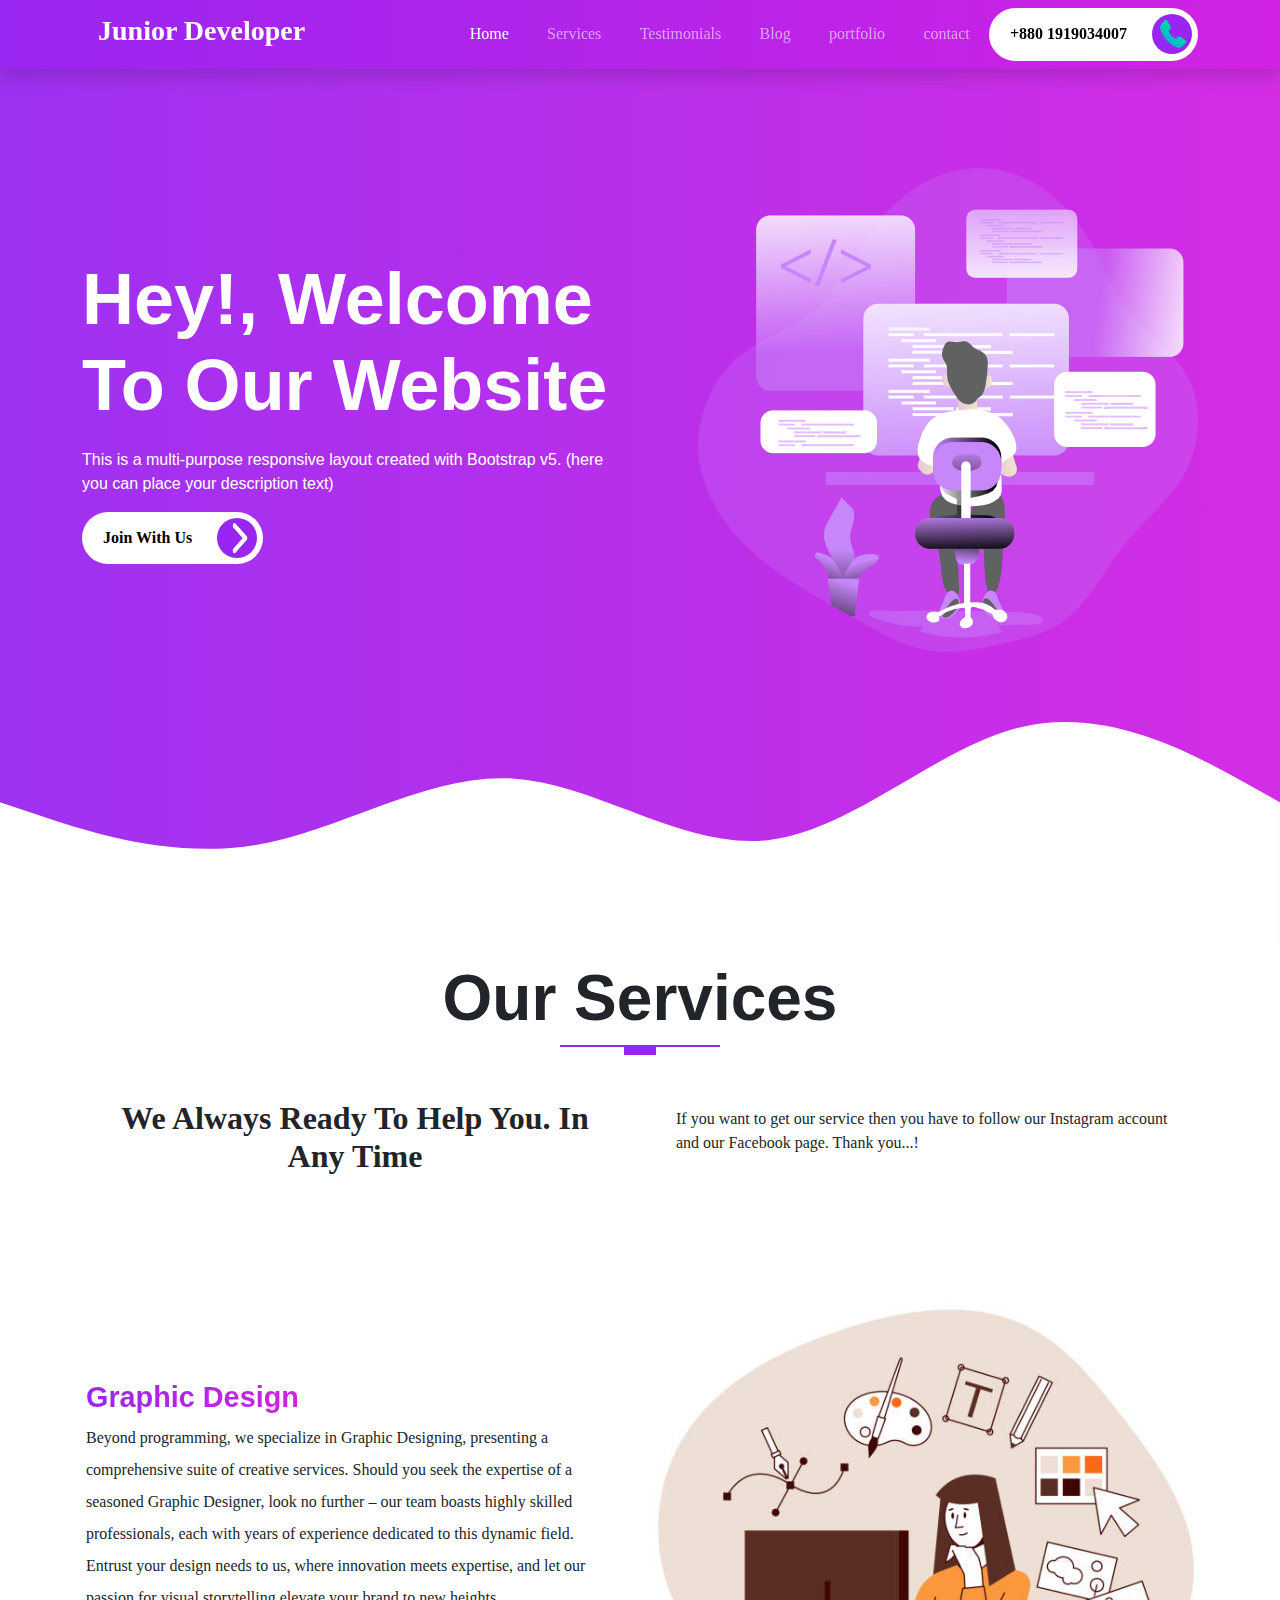
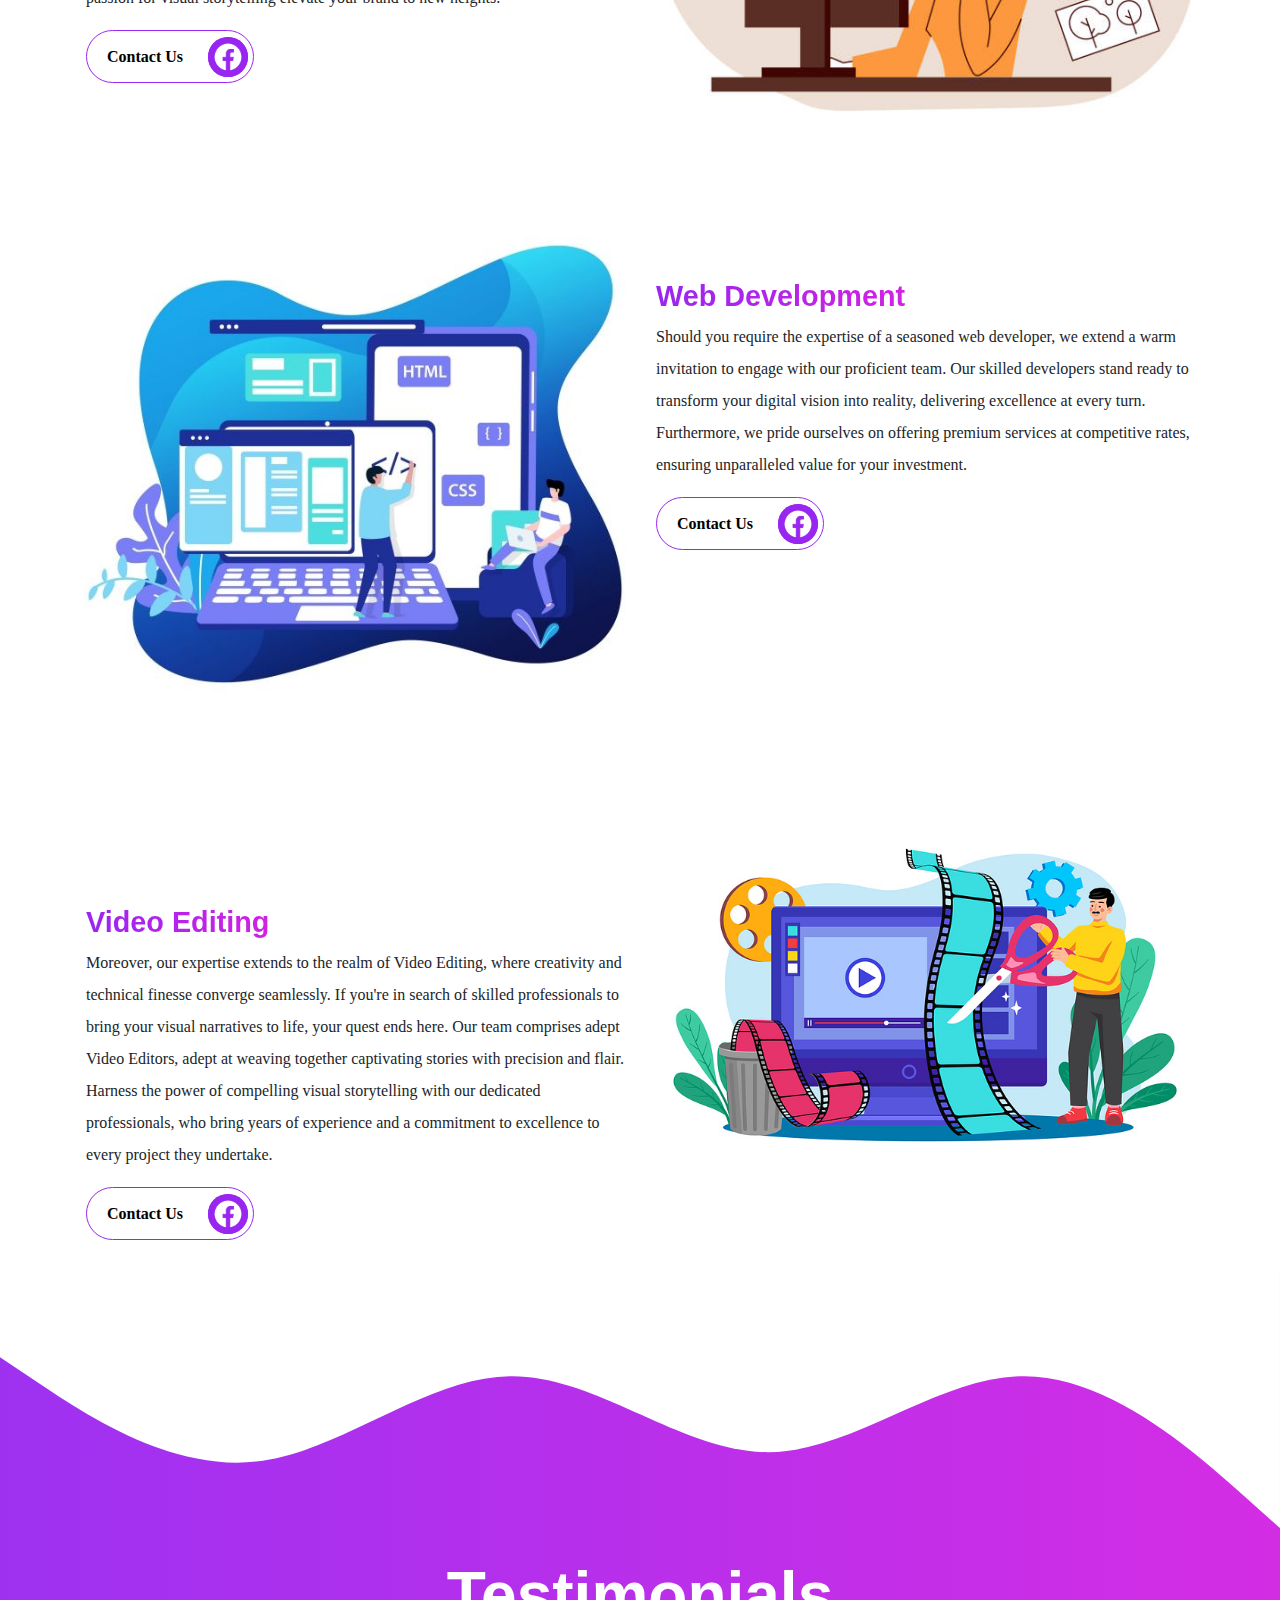
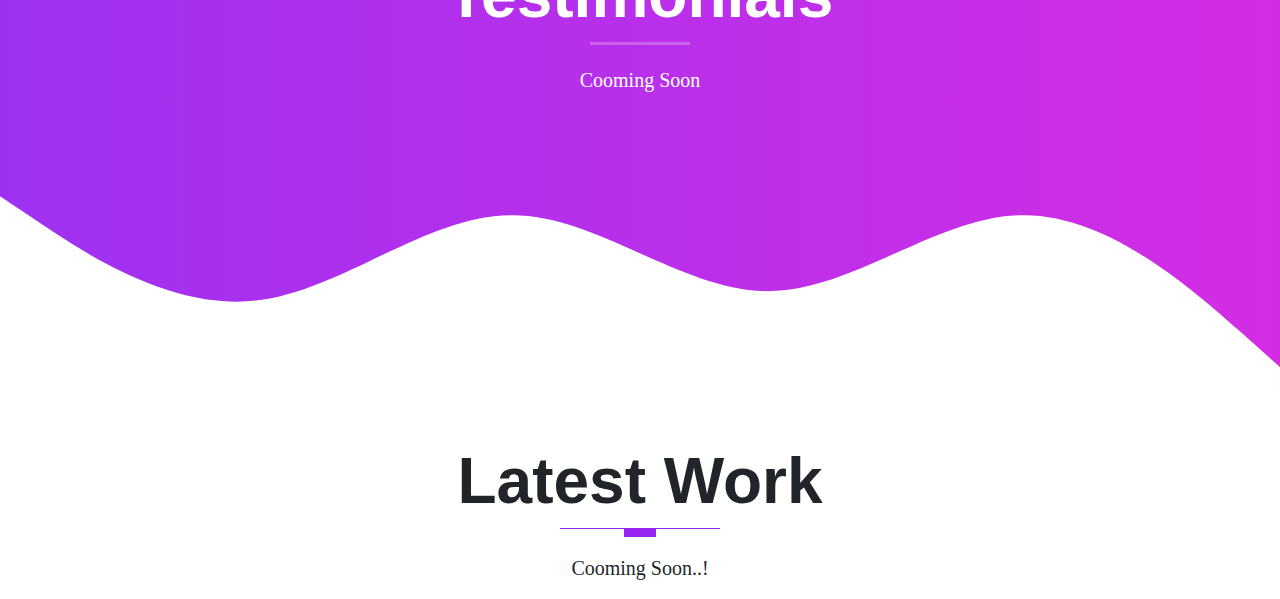
==== commit c8a36c47: "Update index.html" ====
--- a/index.html
+++ b/index.html
@@ -24,7 +24,7 @@
           <li class="nav-item"><a class="nav-link active" aria-current="page" href="index.html#home">Home</a></li>
           <li class="nav-item"><a class="nav-link" href="#services">Services</a></li>
           <li class="nav-item"><a class="nav-link" href="#testimonials">Testimonials</a></li>
-          <li class="nav-item"><a class="nav-link" href="#blog">Blog</a></li>
+          <li class="nav-item"><a class="nav-link" href="blog.html">Blog</a></li>
           <li class="nav-item"><a class="nav-link" href="#portfolio">portfolio</a></li>
           <li class="nav-item"><a class="nav-link" href="contact.html">contact</a>
           </li>
@@ -93,7 +93,7 @@
 
 <!--services start-->
 <section id="services" class="services">
-  <div class="container" id="services-container">
+  <div class="container" id="services-container" style="opacity: 0; transform: translateY(50px); transition: opacity 0.8s ease, transform 0.8s ease;">
     <div class="row text-center">
         <h1 class="display-3 fw-bold">Our Services</h1>
         <div class="heading-line mb-1"></div>
@@ -119,6 +119,7 @@
     </div>
   </div>
 </section>
+
 
   <!-- Colse Service option first message codes  -->
 
@@ -218,29 +219,10 @@
       <p class="lead pt-1">Cooming Soon</p>
     </div>
   </div>     
-<!-- testimonials closed -->
-
-
-
-
-
-
-<!-- Blog Option start -->
 <svg xmlns="http://www.w3.org/2000/svg" viewBox="0 0 1440 320"><path fill="#fff" fill-opacity="1" d="M0,96L48,128C96,160,192,224,288,213.3C384,203,480,117,576,117.3C672,117,768,203,864,202.7C960,203,1056,117,1152,117.3C1248,117,1344,203,1392,245.3L1440,288L1440,320L1392,320C1344,320,1248,320,1152,320C1056,320,960,320,864,320C768,320,672,320,576,320C480,320,384,320,288,320C192,320,96,320,48,320L0,320Z"></path></svg>
 </section>
-
-<section id="blog" class="blog">
-  <div class="container">
-    <div class="row text-center">
-      <h1 class="display-3 fw-bold text-uppercase">Blog</h1>
-      <div class="heading-line"></div>
-      <p class="lead">Write a slogan for blog </p>
-    </div>
-  </div>
-</section>
-
-
-<!-- Blog Option End -->
+<!-- testimonials closed -->
+
 
 
 
